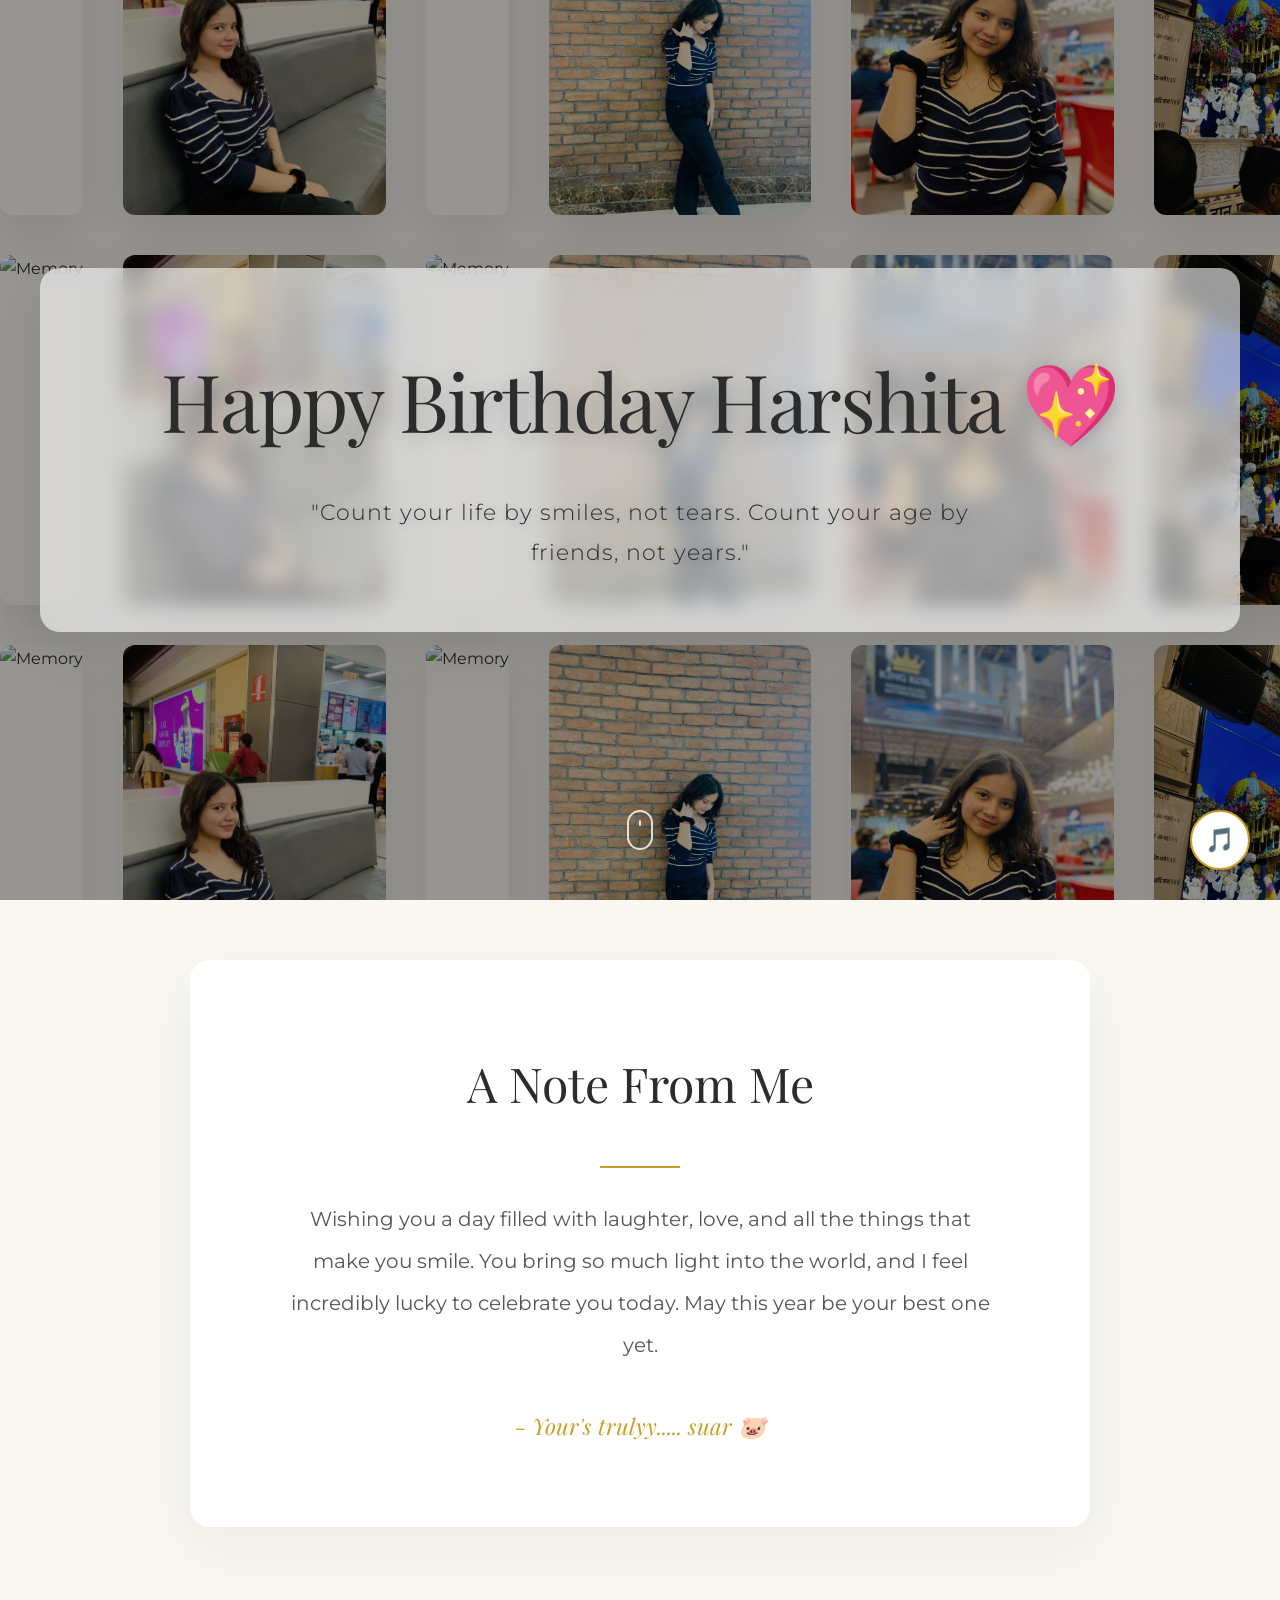
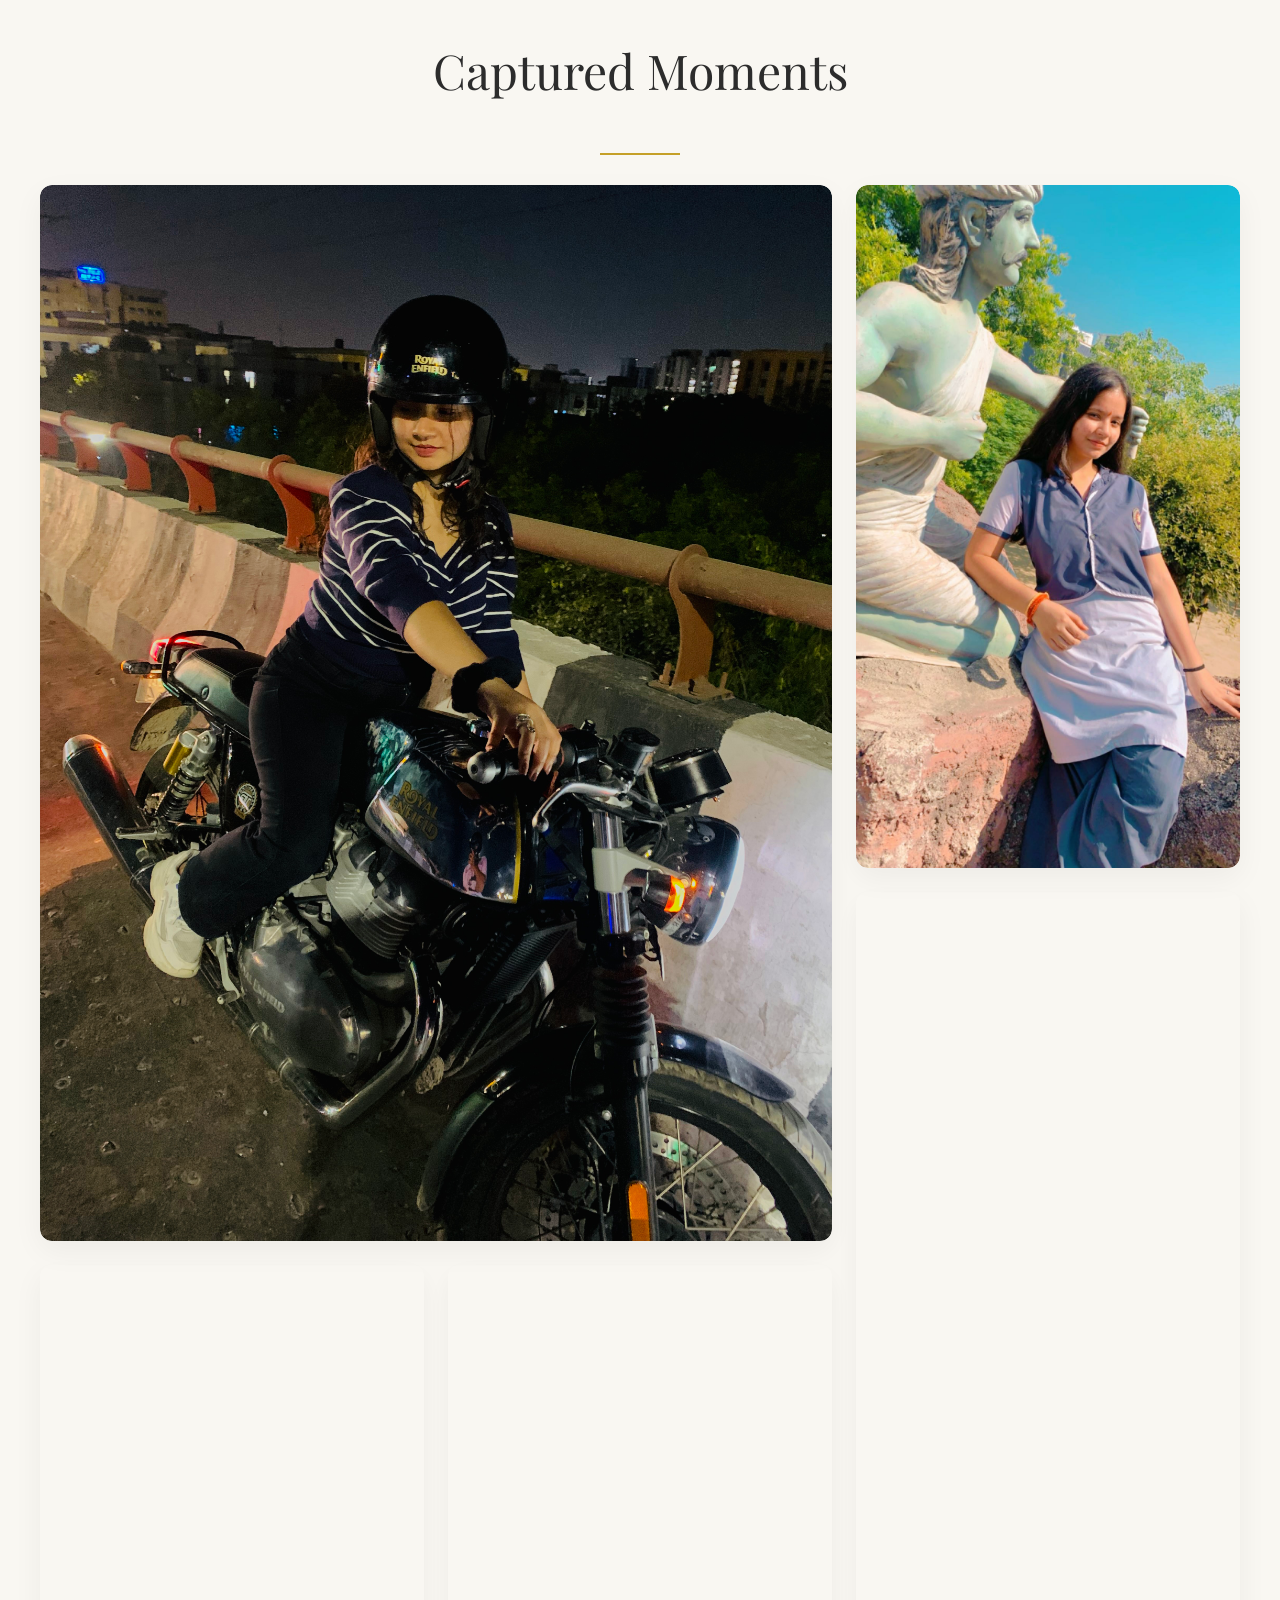
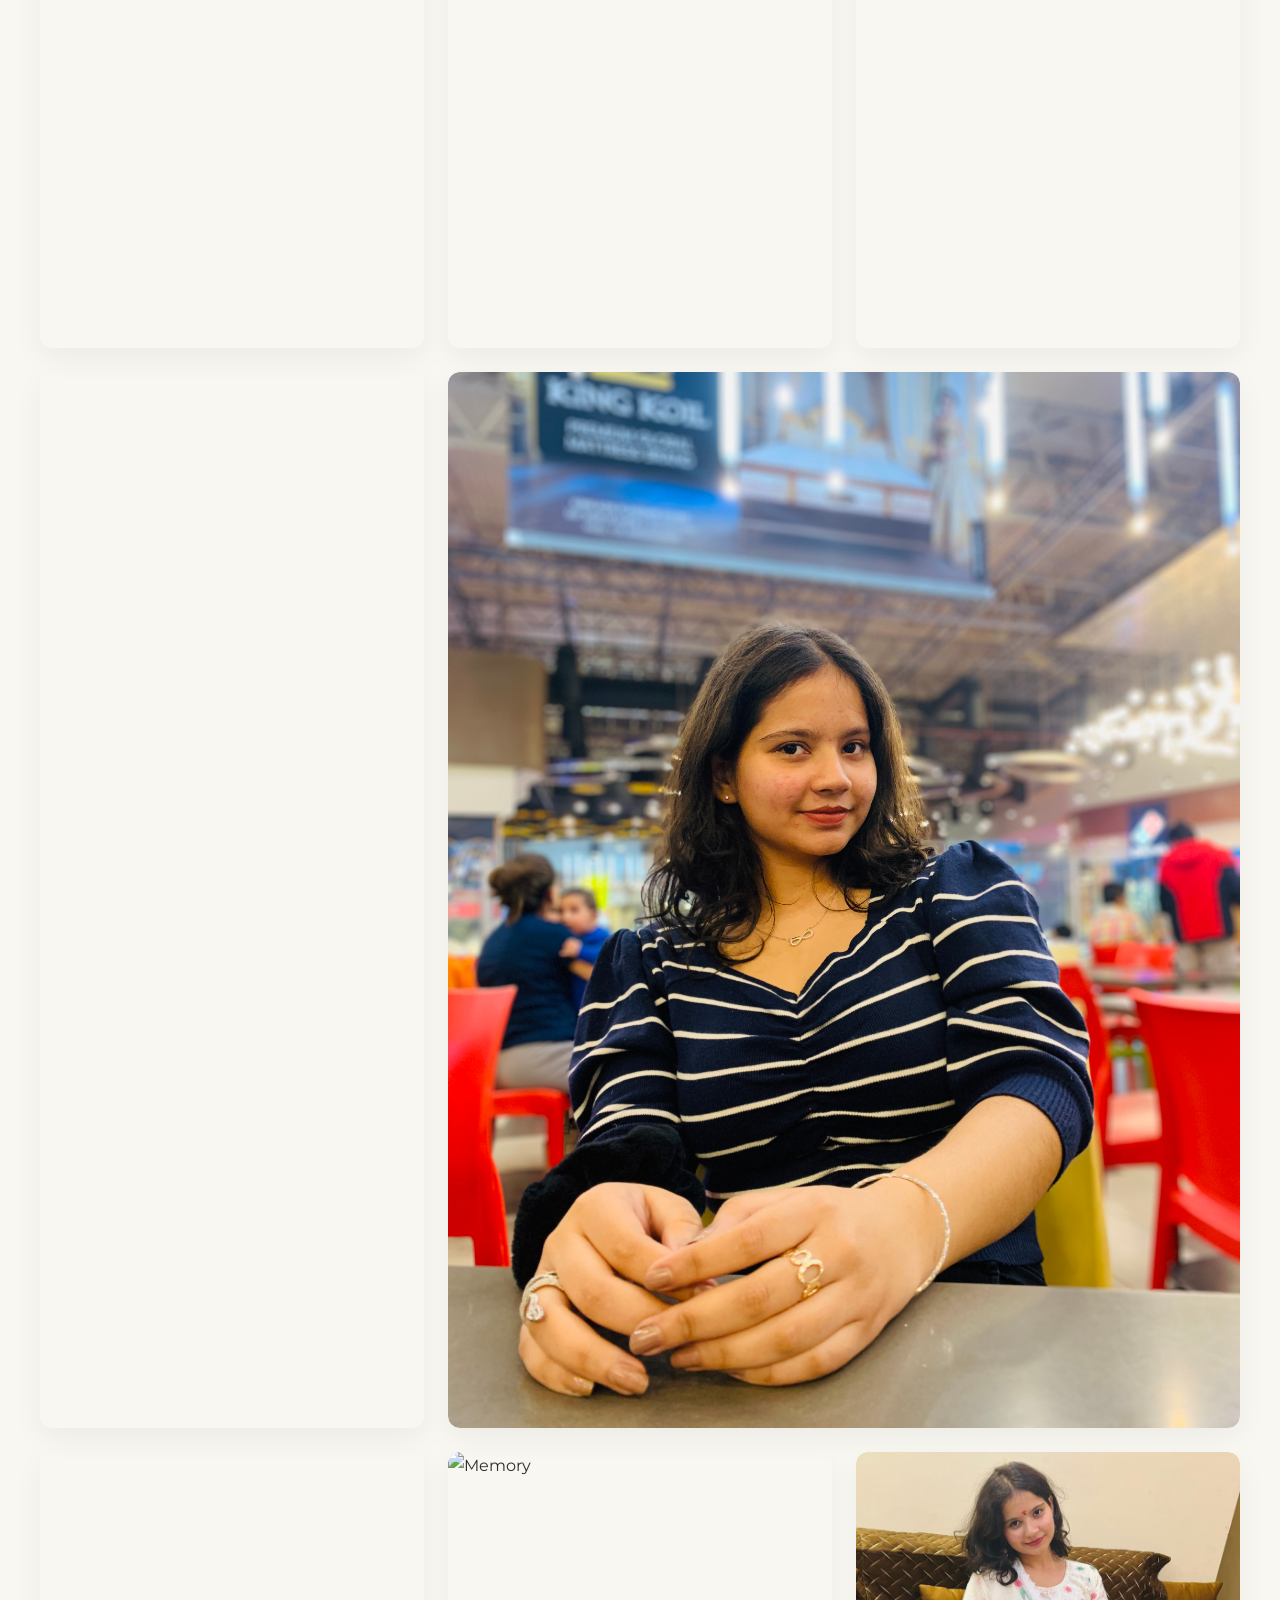
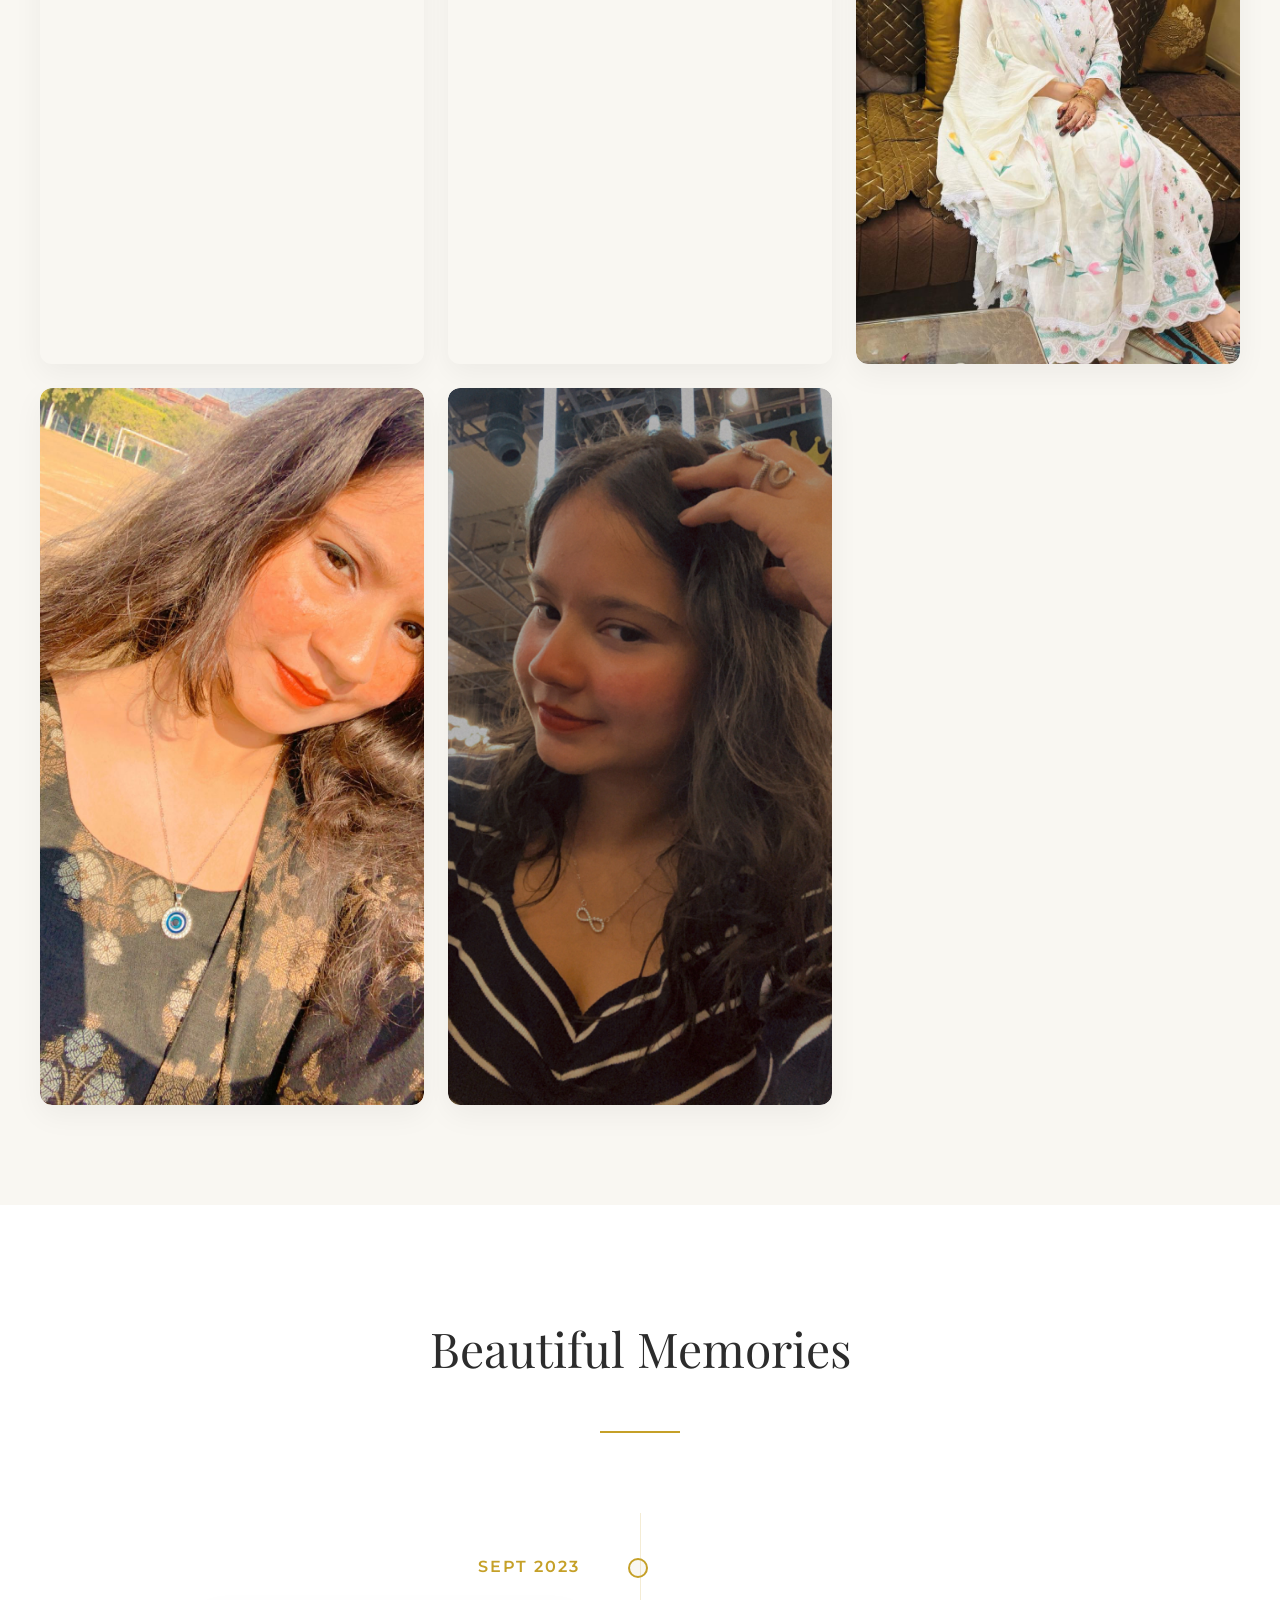
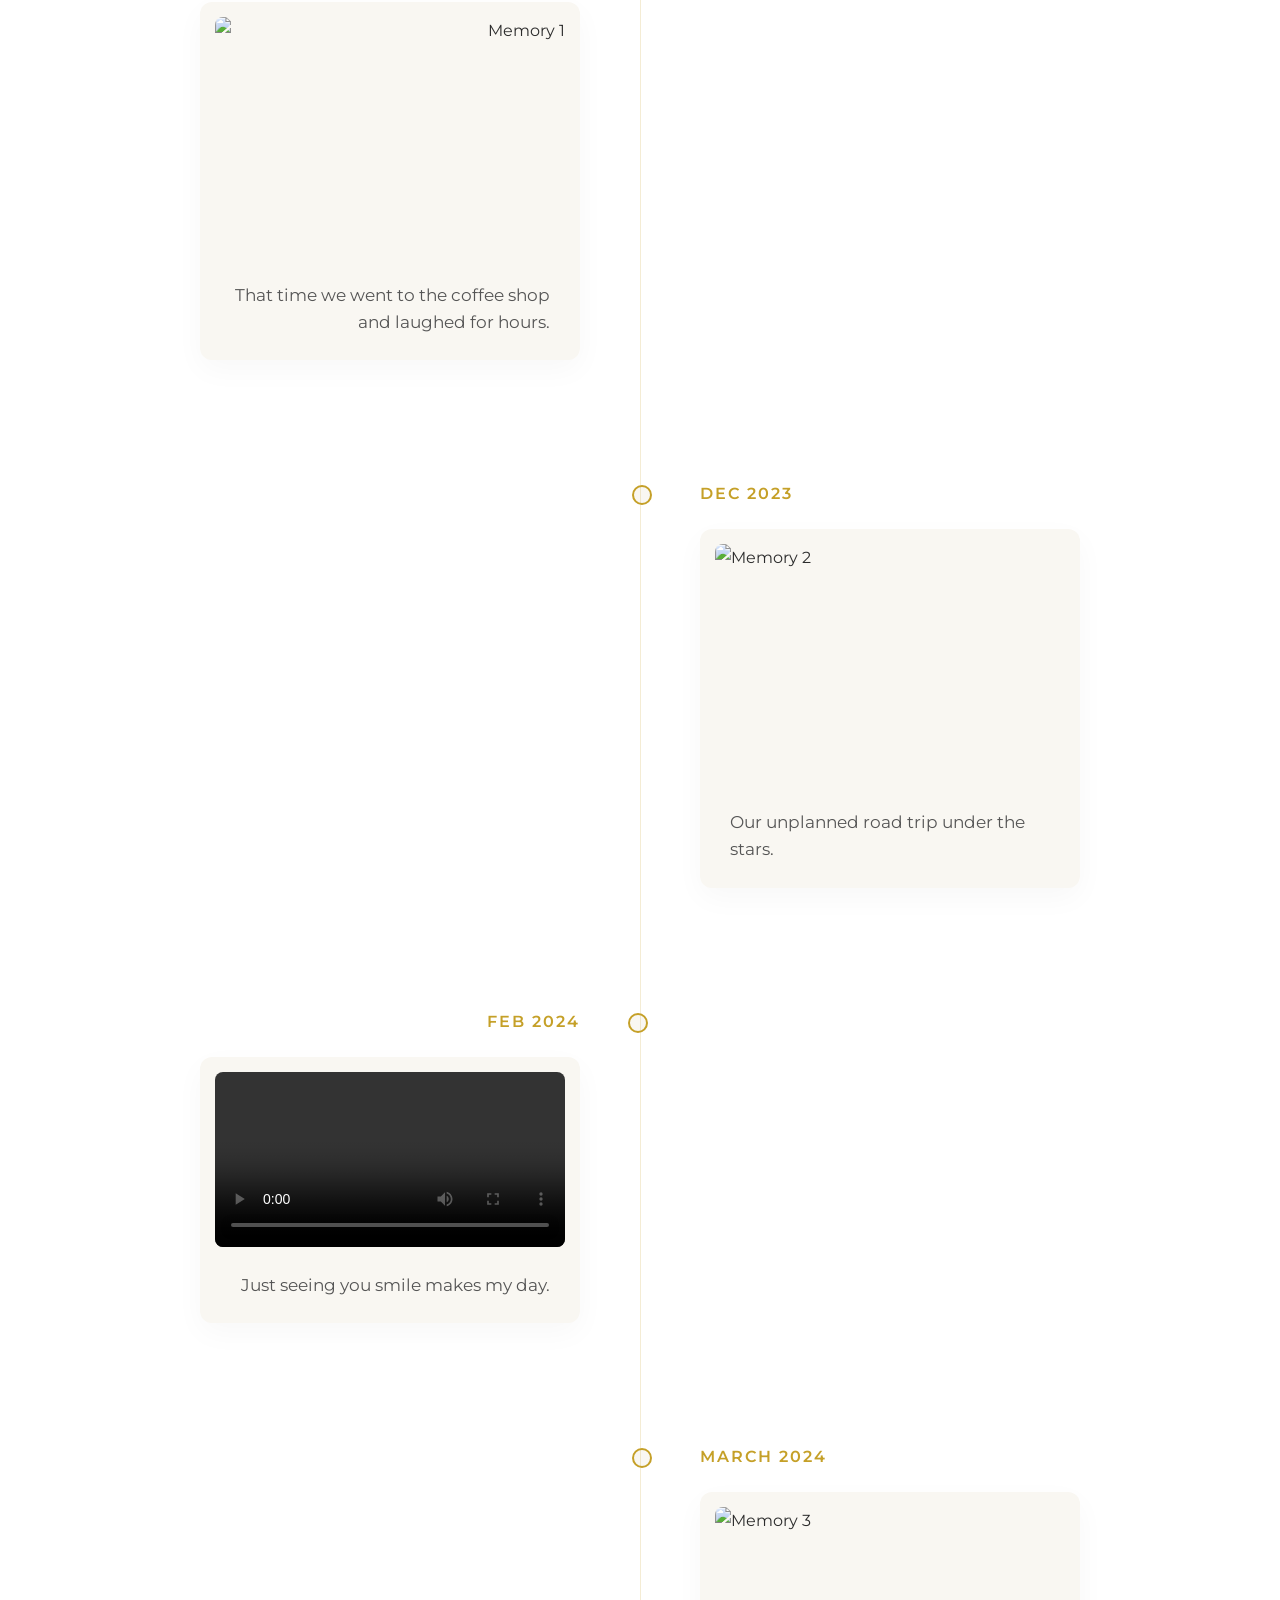
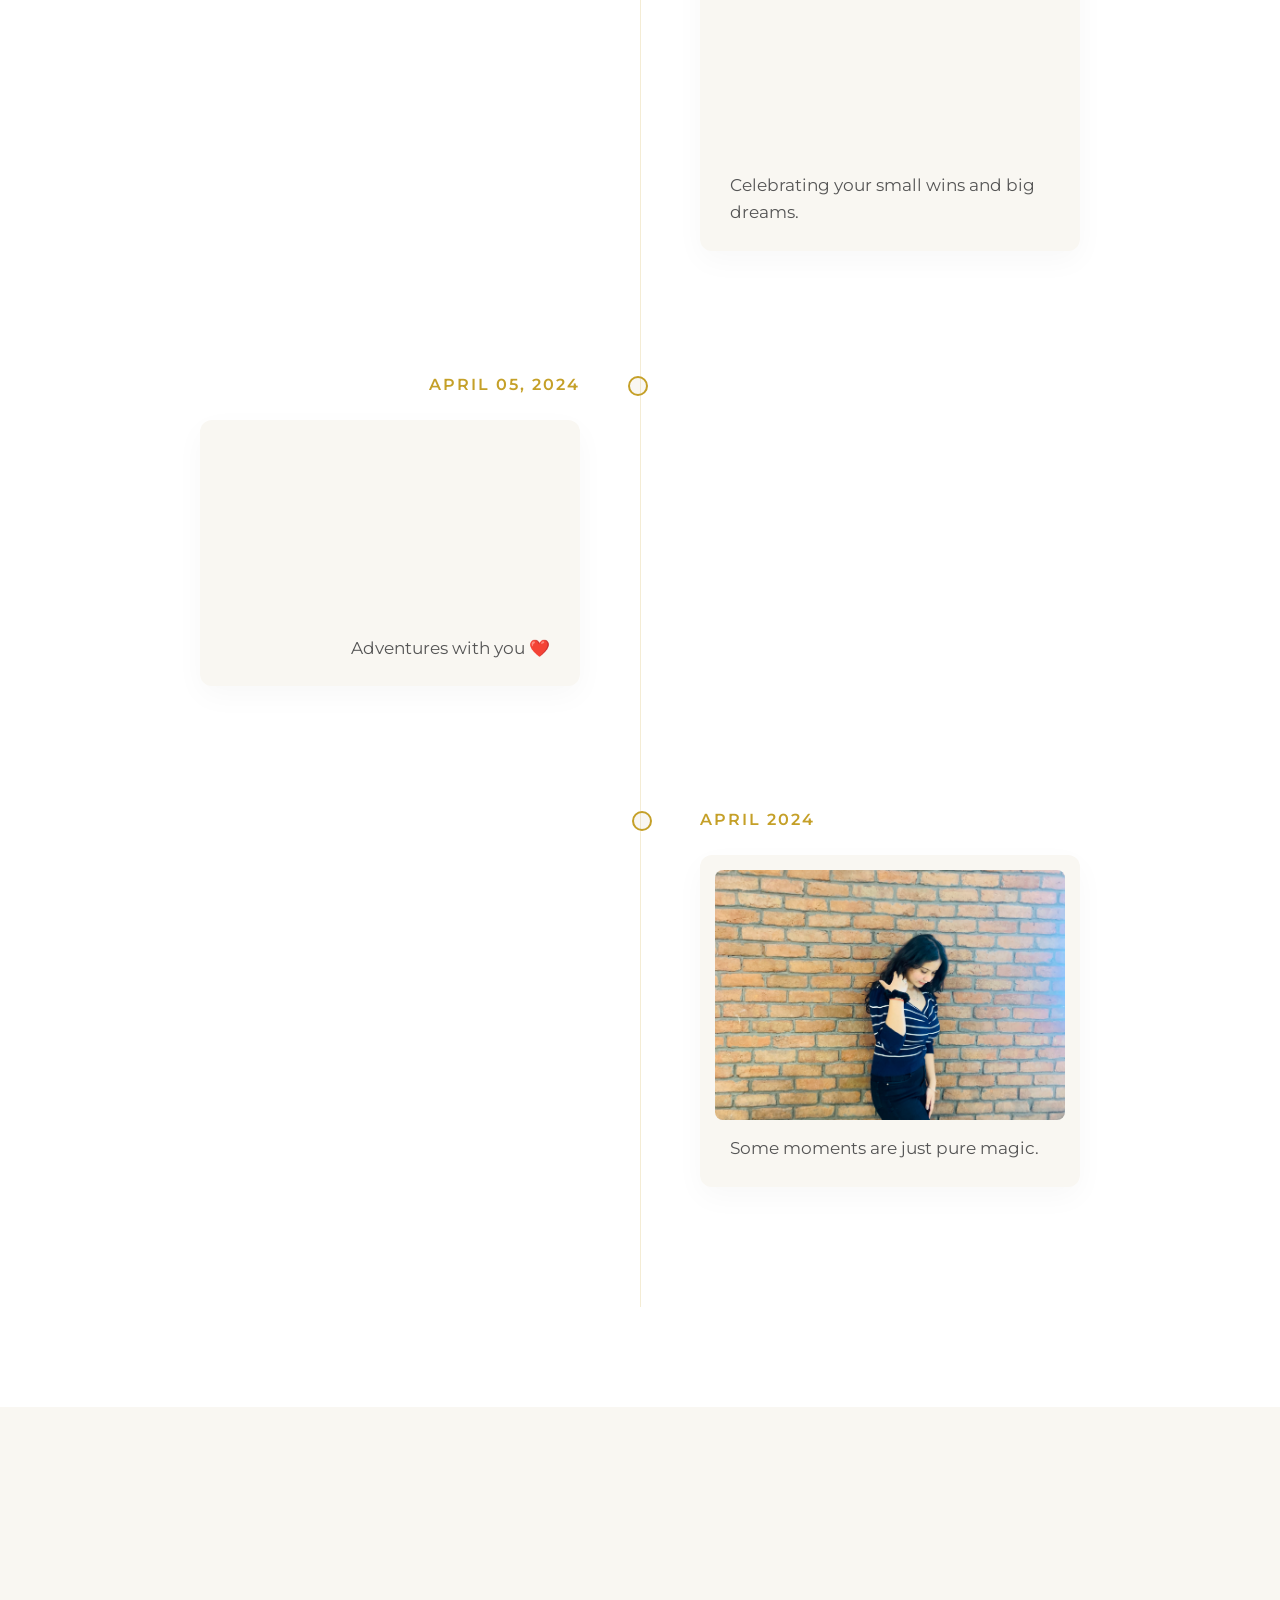
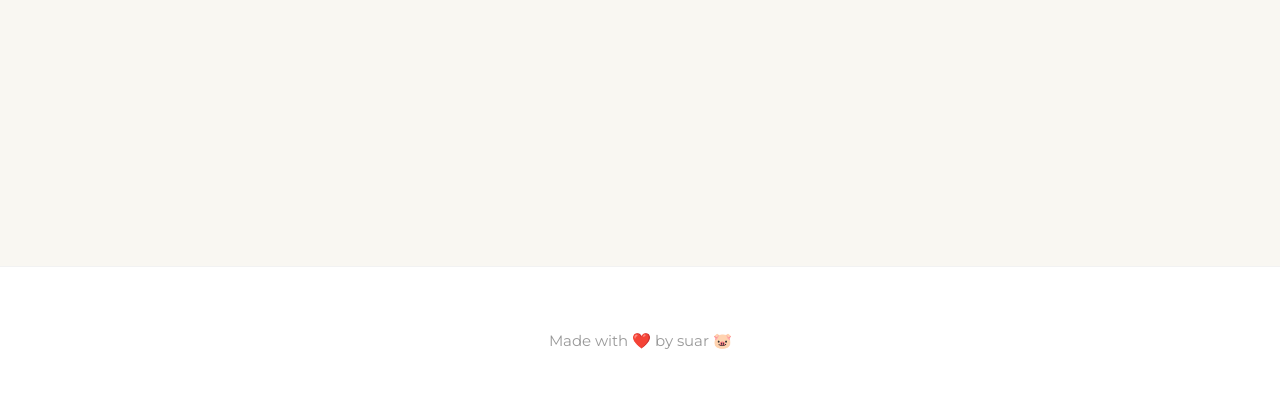
==== index.html @ 27a1933f "Initial commit" ====
<!DOCTYPE html>
<html lang="en">

<head>
    <meta charset="UTF-8">
    <meta name="viewport" content="width=device-width, initial-scale=1.0">
    <title>Happy Birthday Harshita</title>

    <!-- Google Fonts -->
    <link rel="preconnect" href="https://fonts.googleapis.com">
    <link rel="preconnect" href="https://fonts.gstatic.com" crossorigin>
    <link
        href="https://fonts.googleapis.com/css2?family=Montserrat:wght@300;400;500;600&family=Playfair+Display:ital,wght@0,400;0,600;0,700;1,400&display=swap"
        rel="stylesheet">

    <style>
        /* 
        ------------------------------------------
        VARIABLES & RESET
        ------------------------------------------
        */
        :root {
            --bg-color: #F9F7F2;
            /* Soft Off-White */
            --text-color: #2C2C2C;
            /* Deeper Charcoal for better contrast */
            --accent-pink: #ECCFCF;
            --accent-gold: #C5A028;
            /* Slightly darker gold for visibility */
            --white: #FFFFFF;

            --font-serif: 'Playfair Display', serif;
            --font-sans: 'Montserrat', sans-serif;

            --radius-large: 20px;
            --radius-medium: 12px;

            --shadow-soft: 0 20px 60px rgba(0, 0, 0, 0.05);
            --shadow-hover: 0 30px 80px rgba(0, 0, 0, 0.1);

            --container-width: 1200px;
            /* Wider container */
        }

        * {
            margin: 0;
            padding: 0;
            box-sizing: border-box;
        }

        html {
            scroll-behavior: smooth;
        }

        body {
            background-color: var(--bg-color);
            color: var(--text-color);
            font-family: var(--font-sans);
            line-height: 1.8;
            overflow-x: hidden;
            -webkit-font-smoothing: antialiased;
        }

        h1,
        h2,
        h3 {
            font-family: var(--font-serif);
            font-weight: 400;
        }

        img {
            max-width: 100%;
            display: block;
            border-radius: var(--radius-medium);
        }

        /* 
        ------------------------------------------
        UTILITIES
        ------------------------------------------
        */
        .container {
            width: 90%;
            max-width: var(--container-width);
            margin: 0 auto;
            position: relative;
        }

        .section-padding {
            padding: 160px 0;
            /* Professional spacing */
        }

        .text-center {
            text-align: center;
        }

        .fade-in-section {
            opacity: 0;
            transform: translateY(40px);
            transition: opacity 1.2s ease-out, transform 1.2s ease-out;
            will-change: opacity, visibility;
        }

        .fade-in-section.is-visible {
            opacity: 1;
            transform: none;
        }

        .gold-divider {
            width: 80px;
            height: 2px;
            background-color: var(--accent-gold);
            margin: 30px auto;
        }

        /* 
        ------------------------------------------
        HERO SECTION (PARALLAX)
        ------------------------------------------
        */
        header {
            height: 100vh;
            display: flex;
            align-items: center;
            justify-content: center;
            text-align: center;
            position: relative;
            background-color: var(--bg-color);
            overflow: hidden;
        }



        .hero-overlay {
            position: absolute;
            top: 0;
            left: 0;
            width: 100%;
            height: 100%;
            background: rgba(0, 0, 0, 0.4);
            /* Dark overlay for readability */
            z-index: 1;
        }

        .hero-content {
            position: relative;
            z-index: 10;
            /* Above the grid */
            color: var(--text-color);
            /* Dark text since bg is light now? Or keep white if images are dark? User said "bg color" professional. Let's assume light bg. so Dark Text is better? Hero has "Deep Charcoal". */
            color: #2C2C2C;
            padding: 0 20px;
            background: rgba(255, 255, 255, 0.6);
            /* Box for readability */
            padding: 60px;
            border-radius: var(--radius-large);
            box-shadow: 0 20px 60px rgba(0, 0, 0, 0.08);
            backdrop-filter: blur(10px);
        }

        .hero-title {
            font-size: 5rem;
            margin-bottom: 20px;
            letter-spacing: -2px;
            animation: fadeUp 1.5s ease-out;
            text-shadow: 0 4px 20px rgba(0, 0, 0, 0.2);
        }

        .hero-subtitle {
            font-size: 1.4rem;
            font-weight: 300;
            max-width: 700px;
            margin: 0 auto;
            letter-spacing: 1px;
            animation: fadeUp 1.5s ease-out 0.3s backwards;
            text-shadow: 0 2px 10px rgba(0, 0, 0, 0.2);
        }

        @keyframes fadeUp {
            from {
                opacity: 0;
                transform: translateY(30px);
            }

            to {
                opacity: 1;
                transform: translateY(0);
            }
        }

        .scroll-indicator {
            position: absolute;
            bottom: 50px;
            left: 50%;
            transform: translateX(-50%);
            animation: bounce 2.5s infinite;
            opacity: 0.8;
            cursor: pointer;
            z-index: 2;
        }

        .mouse-icon {
            width: 26px;
            height: 40px;
            border: 2px solid var(--white);
            border-radius: 14px;
            position: relative;
        }

        .mouse-wheel {
            width: 2px;
            height: 6px;
            background-color: var(--white);
            border-radius: 2px;
            position: absolute;
            top: 8px;
            left: 50%;
            transform: translateX(-50%);
        }

        @keyframes bounce {

            0%,
            20%,
            50%,
            80%,
            100% {
                transform: translateX(-50%) translateY(0);
            }

            40% {
                transform: translateX(-50%) translateY(-10px);
            }

            60% {
                transform: translateX(-50%) translateY(-5px);
            }
        }

        /* 
        ------------------------------------------
        NOTE SECTION
        ------------------------------------------
        */
        .note-card {
            background: var(--white);
            padding: 80px 100px;
            border-radius: var(--radius-large);
            box-shadow: var(--shadow-soft);
            text-align: center;
            max-width: 900px;
            margin: 60px auto 0;
            /* Overlap with hero */
            position: relative;
            z-index: 10;
        }

        .section-title {
            font-size: 3rem;
            margin-bottom: 40px;
            color: var(--text-color);
        }

        .note-text {
            font-size: 1.25rem;
            line-height: 2.1;
            color: #555;
            margin-bottom: 20px;
        }

        .note-signature {
            font-family: var(--font-serif);
            font-style: italic;
            font-size: 1.4rem;
            margin-top: 40px;
            color: var(--accent-gold);
        }

        /* 
        ------------------------------------------
        GALLERY SECTION (MASONRY)
        ------------------------------------------
        */
        .gallery-grid {
            display: grid;
            grid-template-columns: repeat(auto-fill, minmax(300px, 1fr));
            grid-gap: 24px;
            grid-auto-flow: dense;
        }

        .gallery-item {
            position: relative;
            border-radius: var(--radius-medium);
            overflow: hidden;
            box-shadow: 0 10px 30px rgba(0, 0, 0, 0.05);
            transition: transform 0.4s ease;
        }

        .gallery-item:hover {
            transform: translateY(-5px);
            box-shadow: var(--shadow-hover);
        }

        .gallery-item img {
            width: 100%;
            height: 100%;
            object-fit: cover;
            display: block;
            transition: transform 0.8s ease;
        }

        .gallery-item:hover img {
            transform: scale(1.03);
        }

        /* Span classes for masonry effect */
        .v-stretch {
            grid-row: span 2;
        }

        .h-stretch {
            grid-column: span 2;
        }

        /* 
        ------------------------------------------
        MEMORIES SECTION
        ------------------------------------------
        */
        .memories-section {
            background-color: #fff;
        }

        .timeline {
            position: relative;
            max-width: 1000px;
            margin: 80px auto 0;
            padding: 20px 0;
        }

        .timeline::after {
            content: '';
            position: absolute;
            width: 1px;
            background-color: var(--accent-gold);
            top: 0;
            bottom: 0;
            left: 50%;
            margin-left: -0.5px;
            opacity: 0.2;
        }

        .memory-item {
            padding: 20px 60px;
            position: relative;
            width: 50%;
            box-sizing: border-box;
            margin-bottom: 80px;
            display: flex;
            flex-direction: column;
        }

        .memory-item:nth-child(odd) {
            left: 0;
            align-items: flex-end;
            text-align: right;
        }

        .memory-item:nth-child(even) {
            left: 50%;
            align-items: flex-start;
            text-align: left;
        }

        .memory-item::after {
            content: '';
            position: absolute;
            width: 16px;
            height: 16px;
            right: -8px;
            background-color: var(--bg-color);
            border: 2px solid var(--accent-gold);
            top: 25px;
            border-radius: 50%;
            z-index: 1;
            transition: background-color 0.3s ease;
        }

        .memory-item:nth-child(even)::after {
            left: -8px;
        }

        .memory-date {
            font-size: 1rem;
            letter-spacing: 2px;
            text-transform: uppercase;
            color: var(--accent-gold);
            margin-bottom: 20px;
            font-weight: 600;
        }

        .memory-content {
            background-color: var(--bg-color);
            padding: 15px;
            /* Less padding, let image shine */
            border-radius: var(--radius-medium);
            box-shadow: 0 10px 30px rgba(0, 0, 0, 0.03);
            transition: transform 0.3s ease;
            max-width: 400px;
            width: 100%;
        }

        .memory-content img {
            border-radius: 8px;
            margin-bottom: 15px;
            width: 100%;
            height: 250px;
            object-fit: cover;
        }

        .memory-text {
            padding: 0 15px 10px;
            font-size: 1.05rem;
            color: #555;
            line-height: 1.6;
        }

        /* 
        ------------------------------------------
        LOVE GRID
        ------------------------------------------
        */
        /* 
        ------------------------------------------
        LOVE GRID
        ------------------------------------------
        */
        .love-grid {
            display: grid;
            grid-template-columns: repeat(auto-fit, minmax(280px, 1fr));
            gap: 30px;
            margin-top: 60px;
        }

        .love-item {
            background: var(--white);
            padding: 40px 30px;
            text-align: center;
            transition: all 0.4s cubic-bezier(0.175, 0.885, 0.32, 1.275);
            border-radius: 20px;
            box-shadow: 0 10px 30px rgba(0, 0, 0, 0.03);
            border: 1px solid rgba(0, 0, 0, 0.03);
            position: relative;
            overflow: hidden;
        }

        .love-item::before {
            content: '';
            position: absolute;
            top: 0;
            left: 0;
            width: 100%;
            height: 5px;
            background: linear-gradient(to right, var(--accent-gold), var(--accent-pink));
            transform: scaleX(0);
            transform-origin: left;
            transition: transform 0.4s ease;
        }

        .love-item:hover {
            transform: translateY(-10px);
            box-shadow: 0 20px 50px rgba(0, 0, 0, 0.08);
        }

        .love-item:hover::before {
            transform: scaleX(1);
        }

        .love-icon-bg {
            width: 80px;
            height: 80px;
            background: #fff5f5;
            /* Light pink bg */
            border-radius: 50%;
            display: flex;
            align-items: center;
            justify-content: center;
            margin: 0 auto 20px;
            font-size: 2.5rem;
            transition: transform 0.4s ease;
        }

        .love-item:hover .love-icon-bg {
            background: #ffebeb;
            transform: scale(1.1) rotate(10deg);
        }

        .love-item h3 {
            font-family: var(--font-serif);
            font-size: 1.5rem;
            margin-bottom: 15px;
            color: #333;
        }

        .love-text {
            color: #666;
            line-height: 1.6;
        }

        /* 
        ------------------------------------------
        SURPRISE SECTION
        ------------------------------------------
        */
        .surprise-section {
            background: linear-gradient(to bottom, #fff 0%, var(--bg-color) 100%);
            min-height: 70vh;
            display: flex;
            flex-direction: column;
            justify-content: center;
            align-items: center;
        }

        .surprise-btn {
            background-color: transparent;
            border: 2px solid var(--text-color);
            /* Thicker border */
            color: var(--text-color);
            padding: 20px 50px;
            font-family: var(--font-sans);
            font-size: 1.1rem;
            letter-spacing: 3px;
            text-transform: uppercase;
            cursor: pointer;
            transition: all 0.4s ease;
            position: relative;
            overflow: hidden;
            z-index: 1;
            font-weight: 600;
            border-radius: 50px;
            /* Pill shape */
        }

        .surprise-btn:hover {
            border-color: var(--accent-pink);
            background-color: var(--accent-pink);
            color: var(--white);
        }

        .hidden-message {
            margin: 50px auto 0;
            /* Centered horizontally */
            max-width: 700px;
            text-align: center;
            opacity: 0;
            max-height: 0;
            overflow: hidden;
            transition: opacity 1s ease, max-height 1s ease, margin 0.5s ease;
        }

        .hidden-message.revealed {
            opacity: 1;
            max-height: 600px;
            margin: 60px auto 0;
            /* Centered horizontally */
        }

        .hidden-text {
            font-family: var(--font-serif);
            font-size: 2.2rem;
            color: var(--text-color);
            font-style: italic;
        }

        /* 
        ------------------------------------------
        FOOTER
        ------------------------------------------
        */
        footer {
            padding: 60px 0;
            text-align: center;
            font-size: 0.95rem;
            color: #999;
            border-top: 1px solid rgba(0, 0, 0, 0.05);
            background: #fff;
        }

        /* 
        ------------------------------------------
        MEDIA QUERIES
        ------------------------------------------
        */
        @media (max-width: 768px) {
            .hero-title {
                font-size: 3rem;
            }

            .section-title {
                font-size: 2.2rem;
            }

            .note-card {
                padding: 50px 30px;
                width: 90%;
                margin-top: -50px;
            }

            .section-padding {
                padding: 100px 0;
            }

            .timeline::after {
                left: 40px;
            }

            .memory-item {
                width: 100%;
                padding-left: 90px;
                padding-right: 0;
            }

            .memory-item:nth-child(even) {
                left: 0;
                text-align: left;
                align-items: flex-start;
            }

            .memory-item:nth-child(odd) {
                text-align: left;
                align-items: flex-start;
            }

            .memory-item::after {
                left: 31px !important;
            }

            .memory-content {
                max-width: 100%;
            }
        }

        /* 
        ------------------------------------------
        SCROLLING PHOTO MARQUEE 
        ------------------------------------------
        */
        .scrolling-grid-wrapper {
            position: absolute;
            top: 0;
            left: 0;
            width: 100%;
            height: 100%;
            overflow: hidden;
            background: var(--bg-color);
            /* Professional background */
            z-index: 0;
            display: flex;
            flex-direction: column;
            justify-content: center;
            /* Center vertically if not enough rows */
        }

        .scrolling-grid-track {
            display: flex;
            gap: 40px;
            /* Wider gap for cleaner look */
            width: max-content;
            animation: scrollMarquee 240s linear infinite;
            margin-bottom: 40px;
            will-change: transform;
        }

        .scrolling-grid-track:nth-child(even) {
            animation-direction: reverse;
            /* Alternate direction looks cool */
        }

        .scrolling-grid-track img {
            height: 350px;
            /* "Bdi bdi" - Large images */
            width: auto;
            max-width: 500px;
            /* Prevent wide panoramas from taking too much */
            object-fit: cover;
            border-radius: 12px;
            box-shadow: 0 20px 50px rgba(0, 0, 0, 0.1);
            transition: transform 0.4s ease;
            filter: grayscale(20%);
            /* Slight professional filter? */
        }

        .scrolling-grid-track img:hover {
            transform: scale(1.05);
            filter: grayscale(0%);
            z-index: 10;
        }

        /* 
        ------------------------------------------
        FLOATING HEARTS 
        ------------------------------------------
        */
        .heart {
            position: fixed;
            bottom: -50px;
            color: var(--accent-pink);
            font-size: 20px;
            animation: floatUp 8s linear forwards;
            z-index: 0;
            /* Behind things but visible on clean bg */
            opacity: 0.6;
            pointer-events: none;
        }

        @keyframes floatUp {
            0% {
                transform: translateY(0) rotate(0deg);
                opacity: 0.8;
            }

            100% {
                transform: translateY(-110vh) rotate(360deg);
                opacity: 0;
            }
        }

        /* 
        ------------------------------------------
        IMAGE ANIMATIONS 
        ------------------------------------------
        */
        .animate-img {
            opacity: 0;
            transform: scale(0.9);
            transition: opacity 1s ease, transform 1s cubic-bezier(0.175, 0.885, 0.32, 1.275);
        }

        .animate-img.is-visible {
            opacity: 1;
            transform: scale(1);
        }

        .scrolling-grid-track img:hover {
            transform: scale(1.1);
            z-index: 10;
        }

        @keyframes scrollMarquee {
            0% {
                transform: translateX(0);
            }

            100% {
                transform: translateX(-50%);
                /* Move half way because we double the content */
            }
        }

        /* 
        ------------------------------------------
        MUSIC CONTROL
        ------------------------------------------
        */
        .music-control {
            position: fixed;
            bottom: 30px;
            right: 30px;
            z-index: 1000;
            background: var(--white);
            padding: 15px;
            border-radius: 50%;
            box-shadow: 0 5px 20px rgba(0, 0, 0, 0.2);
            cursor: pointer;
            transition: transform 0.3s ease, box-shadow 0.3s ease;
            display: flex;
            align-items: center;
            justify-content: center;
            width: 60px;
            height: 60px;
            border: 2px solid var(--accent-gold);
        }

        .music-control:hover {
            transform: scale(1.1);
            box-shadow: 0 10px 30px rgba(0, 0, 0, 0.3);
        }

        .music-icon {
            font-size: 24px;
            animation: spin 4s linear infinite;
            animation-play-state: paused;
        }

        .music-control.playing .music-icon {
            animation-play-state: running;
        }

        @keyframes spin {
            100% {
                transform: rotate(360deg);
            }
        }

        /* 
        ------------------------------------------
        MOBILE OPTIMIZATION 
        ------------------------------------------
        */
        @media (max-width: 768px) {

            /* Hero Grid Scaling */
            .scrolling-grid-track img {
                height: 180px;
                /* Smaller for mobile */
                border-radius: 8px;
            }

            .scrolling-grid-track {
                gap: 15px;
                margin-bottom: 15px;
            }

            .memory-item:nth-child(odd) {
                flex-direction: row-reverse;
                text-align: right;
            }

            .memory-item:nth-child(odd) .memory-content {
                margin-right: 0;
                margin-left: 50px;
            }

            .memory-date {
                position: absolute;
                left: 50%;
                top: 50%;
                transform: translate(-50%, -50%);
                background: var(--accent-gold);
                color: #fff;
                padding: 5px 15px;
                border-radius: 20px;
                font-weight: bold;
                z-index: 2;
                box-shadow: 0 5px 15px rgba(212, 175, 55, 0.4);
            }
        }

        /* 
        ------------------------------------------
        CINEMATIC EDITS SECTION (New/Dark)
        ------------------------------------------
        */
        .cinematic-section {
            background-color: #0a0a0a;
            color: #fff;
            padding: 100px 0;
            position: relative;
        }

        .cinematic-grid {
            display: grid;
            grid-template-columns: repeat(auto-fill, minmax(280px, 1fr));
            gap: 30px;
            margin-top: 50px;
        }

        .edit-card {
            background: #1a1a1a;
            border-radius: 16px;
            overflow: hidden;
            border: 1px solid #333;
            transition: transform 0.4s ease, box-shadow 0.4s ease, border-color 0.4s ease;
            position: relative;
        }

        .edit-card:hover {
            transform: translateY(-10px);
            box-shadow: 0 20px 40px rgba(212, 175, 55, 0.15);
            border-color: var(--accent-gold);
        }

        .edit-card video {
            width: 100%;
            height: auto;
            aspect-ratio: 9 / 16;
            /* Enforce vertical Reel shape */
            object-fit: contain;
            /* Ensure full video is visible, no cropping */
            background: #000;
            display: block;
        }

        .edit-card .overlay-icon {
            position: absolute;
            top: 50%;
            left: 50%;
            transform: translate(-50%, -50%);
            font-size: 3rem;
            color: rgba(255, 255, 255, 0.8);
            pointer-events: none;
            opacity: 0.5;
            transition: opacity 0.3s;
        }

        .edit-card:hover .overlay-icon {
            opacity: 0;
        }

        /* Timeline & General */
        .section-padding {
            padding: 100px 0;
        }

        .container {
            width: 95%;
        }
        }
    </style>
</head>

<body>

    <!-- HERO SECTION -->
    <header>
        <div class="hero-overlay"></div>

        <div class="hero-content container">
            <h1 class="hero-title">Happy Birthday Harshita 💖</h1>
            <p class="hero-subtitle">"Count your life by smiles, not tears. Count your age by friends, not years."</p>
        </div>

        <div class="scroll-indicator" onclick="document.getElementById('note').scrollIntoView({behavior: 'smooth'})">
            <div class="mouse-icon">
                <div class="mouse-wheel"></div>
            </div>
        </div>
    </header>

    <!-- NOTE SECTION -->
    <section id="note" class="fade-in-section">
        <div class="container">
            <div class="note-card">
                <h2 class="section-title">A Note From Me</h2>
                <div class="gold-divider"></div>
                <p class="note-text">
                    Wishing you a day filled with laughter, love, and all the things that make you smile.
                    You bring so much light into the world, and I feel incredibly lucky to celebrate you today.
                    May this year be your best one yet.
                </p>
                <div class="note-signature">- Your's trulyy..... suar 🐷</div>
            </div>
        </div>
    </section>

    <!-- GALLERY SECTION -->
    <section class="section-padding fade-in-section">
        <div class="container">
            <h2 class="section-title text-center">Captured Moments</h2>
            <div class="gold-divider"></div>

            <div class="gallery-grid">
                <!-- Large Featured Image -->
                <div class="gallery-item h-stretch v-stretch">
                    <img src="IMG_5539 2 9.28.06 PM.jpg" alt="Memory" loading="lazy" class="animate-img">
                </div>
                <!-- Regular Items -->
                <div class="gallery-item">
                    <img src="IMG_5199 3.JPG" alt="Memory" loading="lazy" class="animate-img">
                </div>
                <!-- Vertical Stretch Image -->
                <div class="gallery-item v-stretch">
                    <img src="IMG_5203 3.JPG" alt="Memory" loading="lazy" class="animate-img">
                </div>
                <!-- Video Item (Normal Size) -->
                <div class="gallery-item">
                    <video autoplay loop muted playsinline
                        style="width:100%; height:100%; object-fit:cover; border-radius:inherit; pointer-events: none;">
                        <source src="filtered-1BBB5397-FF3C-4222-8CB1-9ACF19D56429 9.28.07 PM.MP4" type="video/mp4">
                    </video>
                </div>
                <div class="gallery-item">
                    <img src="IMG_5263 3.JPG" alt="Memory" loading="lazy" class="animate-img">
                </div>
                <!-- Video Item (Normal Size) -->
                <div class="gallery-item">
                    <video autoplay loop muted playsinline
                        style="width:100%; height:100%; object-fit:cover; border-radius:inherit; pointer-events: none;">
                        <source src="AC09AE71-9ACE-42E8-9CF7-28546B867664 2.MP4" type="video/mp4">
                    </video>
                </div>
                <!-- Horizontal Stretch Image -->
                <div class="gallery-item h-stretch">
                    <img src="IMG_5482 2 9.28.06 PM.jpg" alt="Memory" loading="lazy" class="animate-img">
                </div>
                <!-- Video Item (Normal Size) -->
                <div class="gallery-item">
                    <video autoplay loop muted playsinline
                        style="width:100%; height:100%; object-fit:cover; border-radius:inherit; pointer-events: none;">
                        <source src="8DEF881C-F9CD-4366-9F6A-3DAF5C1D9E2D 3.MP4" type="video/mp4">
                    </video>
                </div>
                <div class="gallery-item">
                    <img src="IMG_0649 9.28.07 PM.jpg" alt="Memory" loading="lazy" class="animate-img">
                </div>
                <div class="gallery-item">
                    <img src="harshita.JPG" alt="Memory" loading="lazy" class="animate-img">
                </div>
                <div class="gallery-item">
                    <img src="IMG_5186 3.JPG" alt="Memory" loading="lazy" class="animate-img">
                </div>
                <div class="gallery-item">
                    <img src="IMG_5490 2 9.28.07 PM.JPG" alt="Memory" loading="lazy" class="animate-img">
                </div>
            </div>
        </div>
    </section>

    <!-- MEMORIES SECTION -->
    <section class="section-padding memories-section fade-in-section">
        <div class="container">
            <h2 class="section-title text-center">Beautiful Memories</h2>
            <div class="gold-divider"></div>

            <div class="timeline">

                <!-- Memory 1 -->
                <div class="memory-item fade-in-section">
                    <div class="memory-date">Sept 2023</div>
                    <div class="memory-content">
                        <img src="IMG_0649 9.28.07 PM.jpg" alt="Memory 1" class="animate-img">
                        <p class="memory-text">That time we went to the coffee shop and laughed for hours.</p>
                    </div>
                </div>

                <!-- Memory 2 -->
                <div class="memory-item fade-in-section">
                    <div class="memory-date">Dec 2023</div>
                    <div class="memory-content">
                        <img src="IMG_5527 2.jpg" alt="Memory 2" class="animate-img">
                        <p class="memory-text">Our unplanned road trip under the stars.</p>
                    </div>
                </div>

                <!-- Memory Video 1 -->
                <div class="memory-item fade-in-section">
                    <div class="memory-date">Feb 2024</div>
                    <div class="memory-content">
                        <video controls style="width:100%; border-radius:8px; margin-bottom:15px;" class="animate-img">
                            <source src="Avinash.mp4" type="video/mp4">
                        </video>
                        <p class="memory-text">Just seeing you smile makes my day.</p>
                    </div>
                </div>


                <!-- Memory 3 -->
                <div class="memory-item fade-in-section">
                    <div class="memory-date">March 2024</div>
                    <div class="memory-content">
                        <img src="IMG_5504 2 9.28.06 PM.jpg" alt="Memory 3" class="animate-img">
                        <p class="memory-text">Celebrating your small wins and big dreams.</p>
                    </div>
                </div>

                <!-- New Memory Video 3 -->
                <div class="memory-item fade-in-section">
                    <div class="memory-date">April 05, 2024</div>
                    <div class="memory-content">
                        <video autoplay loop muted playsinline
                            style="width:100%; border-radius:8px; margin-bottom:15px; pointer-events: none;"
                            class="animate-img">
                            <source src="B1C9AE52-5B38-4AD3-A689-89F3E8322D6C 2.MP4" type="video/mp4">
                        </video>
                        <p class="memory-text">Adventures with you ❤️</p>
                    </div>
                </div>

                <!-- Memory New 4 -->
                <div class="memory-item fade-in-section">
                    <div class="memory-date">April 2024</div>
                    <div class="memory-content">
                        <img src="IMG_5500 2 9.28.06 PM.jpg" alt="Memory 4" class="animate-img">
                        <p class="memory-text">Some moments are just pure magic.</p>
                    </div>
                </div>

            </div>
        </div>
    </section>

    <!-- CINEMATIC EDITS SECTION -->


    <!-- THINGS I LOVE ABOUT YOU -->
    <section class="section-padding fade-in-section" style="background: #fafafa;">
        <div class="container">
            <h2 class="section-title text-center">Things I Love About You</h2>
            <div class="gold-divider"></div>

            <div class="love-grid">

                <div class="love-item">
                    <div class="love-icon-bg">✨</div>
                    <h3>Your Vibe</h3>
                    <p class="love-text">Infectious energy that lights up the room.</p>
                </div>

                <div class="love-item">
                    <div class="love-icon-bg">🧠</div>
                    <h3>Your Mind</h3>
                    <p class="love-text">Brilliant, sharp, and beautifully creative.</p>
                </div>

                <div class="love-item">
                    <div class="love-icon-bg">❤️</div>
                    <h3>Your Heart</h3>
                    <p class="love-text">Kind, compassionate, and full of love.</p>
                </div>

                <div class="love-item">
                    <div class="love-icon-bg">👀</div>
                    <h3>Your Eyes</h3>
                    <p class="love-text">The way they sparkle when you smile.</p>
                </div>

                <div class="love-item">
                    <div class="love-icon-bg">👗</div>
                    <h3>Your Style</h3>
                    <p class="love-text">Effortlessly chic and always on point.</p>
                </div>

                <div class="love-item">
                    <div class="love-icon-bg">🌟</div>
                    <h3>Just You</h3>
                    <p class="love-text">Simply because you are you.</p>
                </div>

            </div>
        </div>
    </section>

    <!-- SECRET VAULT SECTION -->
    <section class="section-padding fade-in-section" id="secretVault"
        style="background: #f9f9f9; border-top: 1px solid #eaeaea;">
        <div class="container text-center">
            <h2 class="section-title" style="font-size: 1.8rem; margin-bottom: 20px;">🔒 Secret Vault</h2>
            <p style="margin-bottom: 30px; color: #666;">Enter the magic PIN to unlock a special memory.</p>

            <div id="lockContainer" style="max-width: 300px; margin: 0 auto;">
                <input type="password" id="secretPin" placeholder="Enter PIN"
                    style="width: 100%; padding: 15px; border: 2px solid #ddd; border-radius: 8px; font-size: 1.2rem; text-align: center; margin-bottom: 15px; outline: none; transition: border-color 0.3s;">
                <button id="unlockBtn"
                    style="width: 100%; padding: 15px; background: var(--accent-gold); color: white; border: none; border-radius: 8px; font-size: 1.1rem; cursor: pointer; transition: transform 0.2s;">
                    Unlock
                </button>
                <p id="errorMsg" style="color: red; margin-top: 10px; display: none; font-size: 0.9rem;">Incorrect PIN.
                    Try again.</p>
            </div>

            <div id="vaultContent" style="display: none; margin-top: 40px; animation: fadeIn 1s ease;">
                <p style="margin-bottom: 30px; font-style: italic; color: #555;">"A treasure trove of memories..."</p>
                <div class="cinematic-grid">
                    <!-- Edits Folder Content -->
                    <div class="edit-card"><video class="vault-video" controls preload="metadata">
                            <source src="Avinash.mp4" type="video/mp4">
                        </video></div>
                    <div class="edit-card"><video class="vault-video" controls preload="metadata">
                            <source src="edits/1.mp4" type="video/mp4">
                        </video></div>
                    <div class="edit-card"><video class="vault-video" controls preload="metadata">
                            <source src="edits/2.mp4" type="video/mp4">
                        </video></div>
                    <div class="edit-card"><video class="vault-video" controls preload="metadata">
                            <source src="edits/3.mp4" type="video/mp4">
                        </video></div>
                    <div class="edit-card"><video class="vault-video" controls preload="metadata">
                            <source src="edits/4.mp4" type="video/mp4">
                        </video></div>
                    <div class="edit-card"><video class="vault-video" controls preload="metadata">
                            <source src="edits/WhatsApp Video 2025-12-19 at 20.42.14.mp4" type="video/mp4">
                        </video></div>

                    <div class="edit-card"><video class="vault-video" controls preload="metadata">
                            <source src="edits/WhatsApp Video 2025-12-19 at 20.42.15.mp4" type="video/mp4">
                        </video></div>
                    <div class="edit-card"><video class="vault-video" controls preload="metadata">
                            <source src="edits/WhatsApp Video 2025-12-19 at 20.42.16 (1).mp4" type="video/mp4">
                        </video></div>
                    <div class="edit-card"><video class="vault-video" controls preload="metadata">
                            <source src="edits/WhatsApp Video 2025-12-19 at 20.42.16.mp4" type="video/mp4">
                        </video></div>
                    <div class="edit-card"><video class="vault-video" controls preload="metadata">
                            <source src="edits/WhatsApp Video 2025-12-19 at 20.42.17 (1).mp4" type="video/mp4">
                        </video></div>
                    <div class="edit-card"><video class="vault-video" controls preload="metadata">
                            <source src="edits/WhatsApp Video 2025-12-19 at 20.42.17.mp4" type="video/mp4">
                        </video></div>
                    <div class="edit-card"><video class="vault-video" controls preload="metadata">
                            <source src="edits/WhatsApp Video 2025-12-19 at 20.42.18.mp4" type="video/mp4">
                        </video></div>
                </div>
            </div>
        </div>
    </section>

    <!-- HIDDEN SURPRISE -->
    <section class="surprise-section fade-in-section">
        <div class="container text-center">
            <button id="surpriseBtn" class="surprise-btn">Click if you’re smiling</button>

            <div id="hiddenMessage" class="hidden-message">
                <p class="hidden-text">"You are my favorite person in the whole wide world. Happy Birthday!" 🌹</p>
                <div style="margin-top: 40px;">
                    <img src="IMG_5508 2 9.28.06 PM.jpg"
                        style="max-height: 400px; display:inline-block; border-radius:12px; box-shadow: 0 10px 40px rgba(0,0,0,0.1);">
                </div>
            </div>
        </div>
    </section>

    <!-- FOOTER -->
    <footer>
        <div class="container">
            <p>Made with <span style="color:#e25555; animation: beat 1.5s infinite inline-block;">❤️</span> by suar 🐷
            </p>
        </div>
    </footer>

    <!-- JAVASCRIPT -->
    <script src="script.js"></script>
</body>

</html>
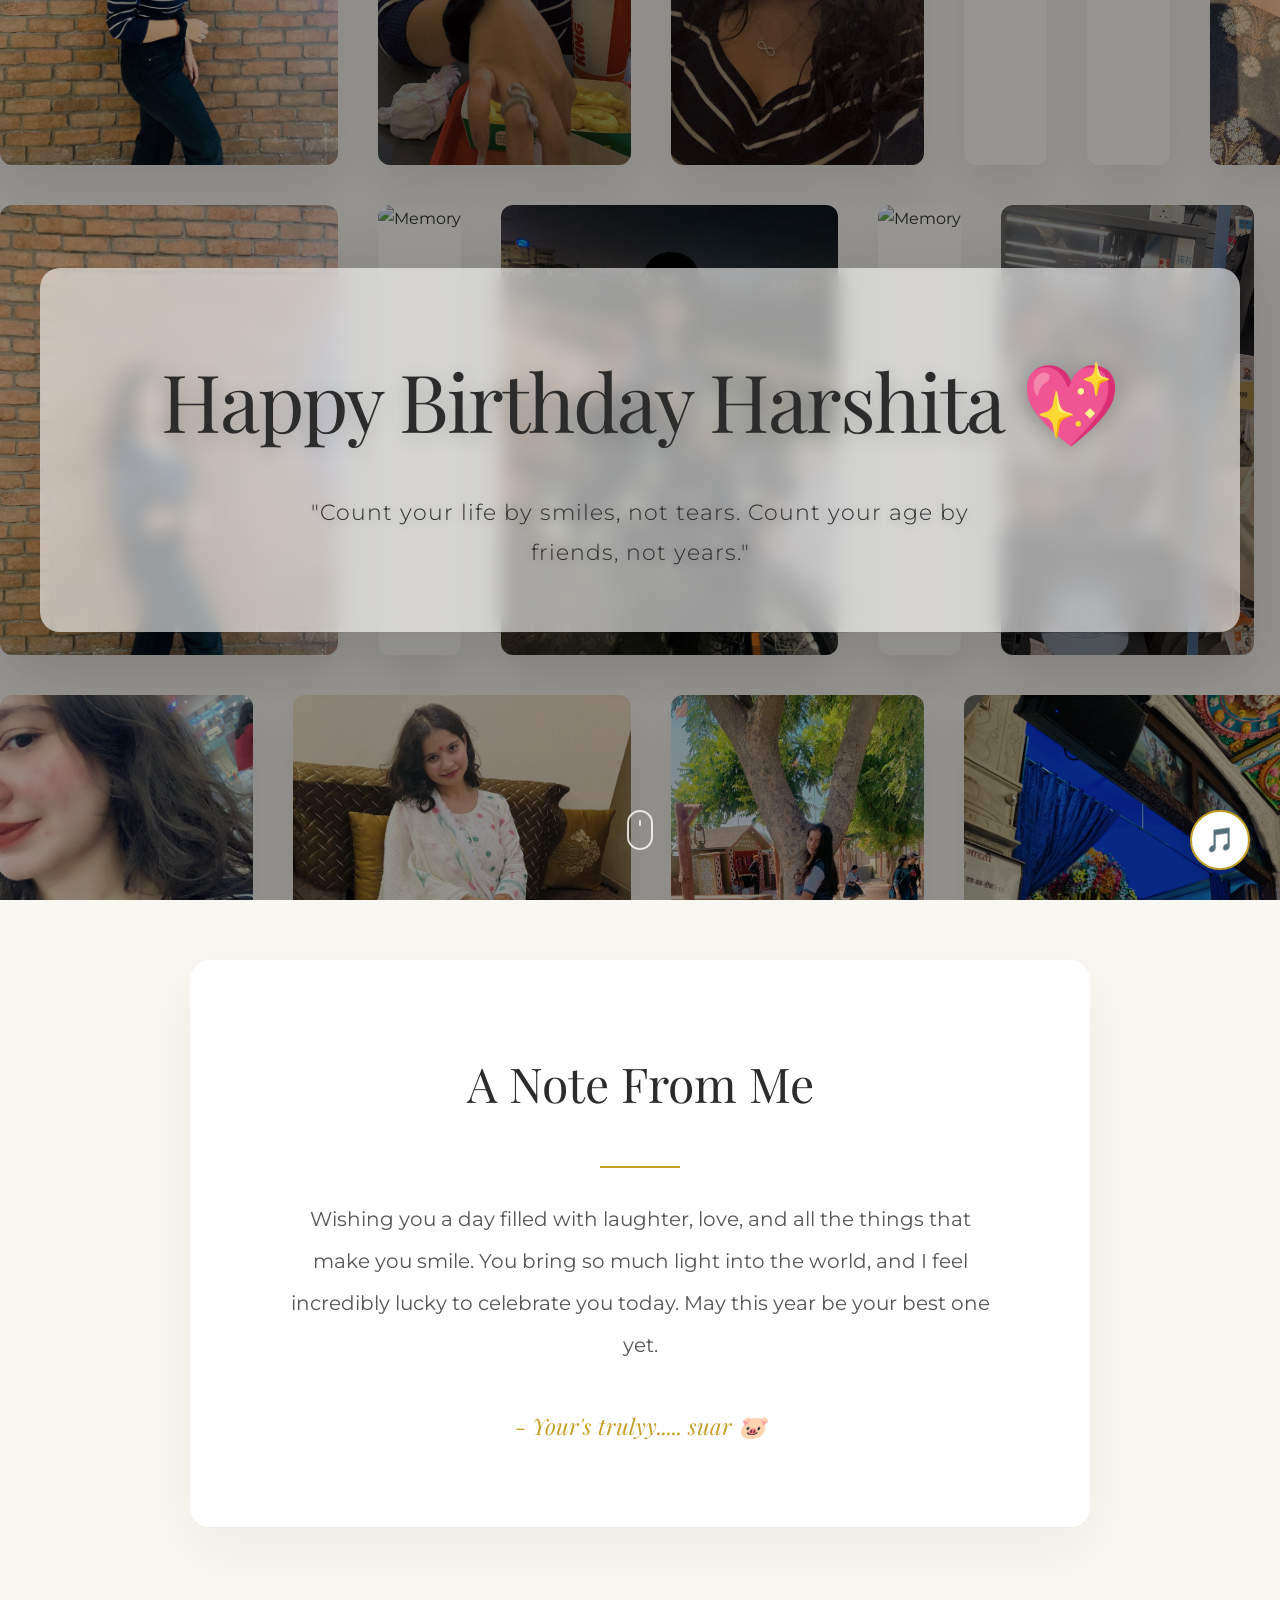
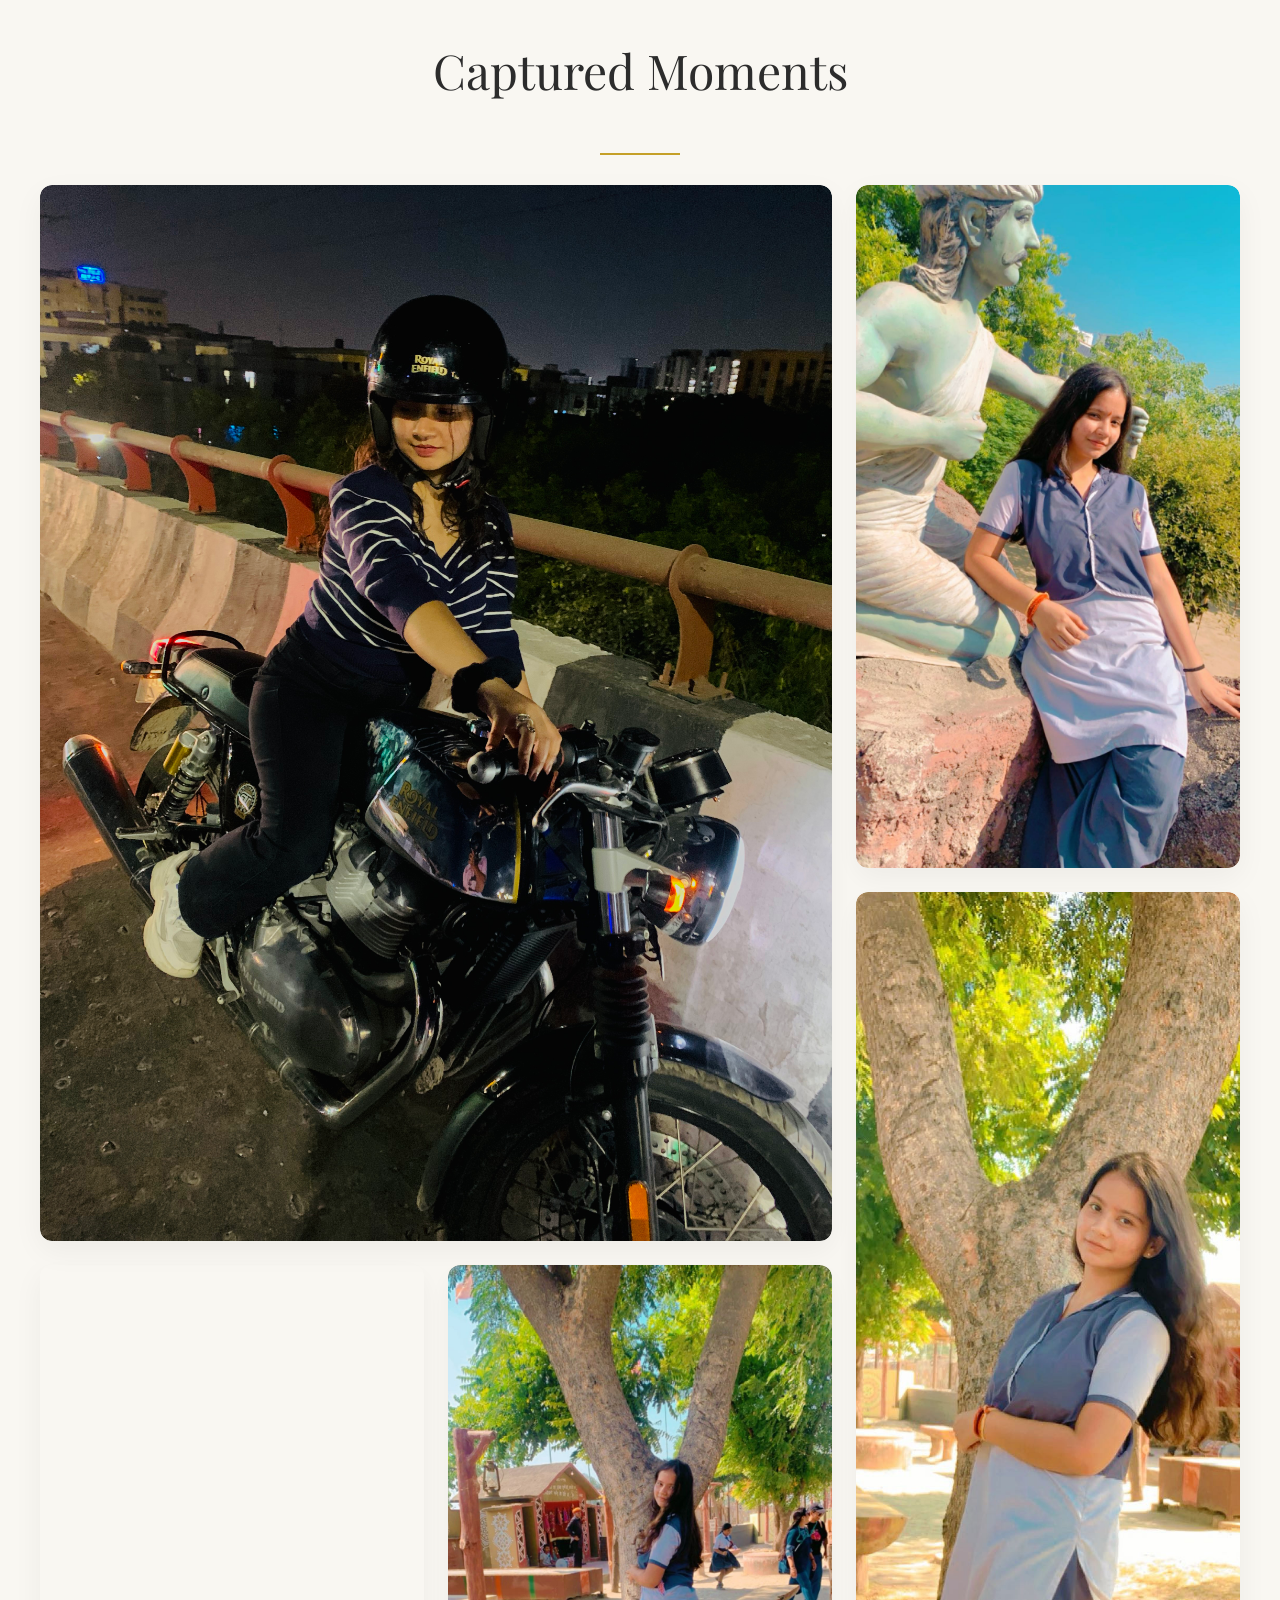
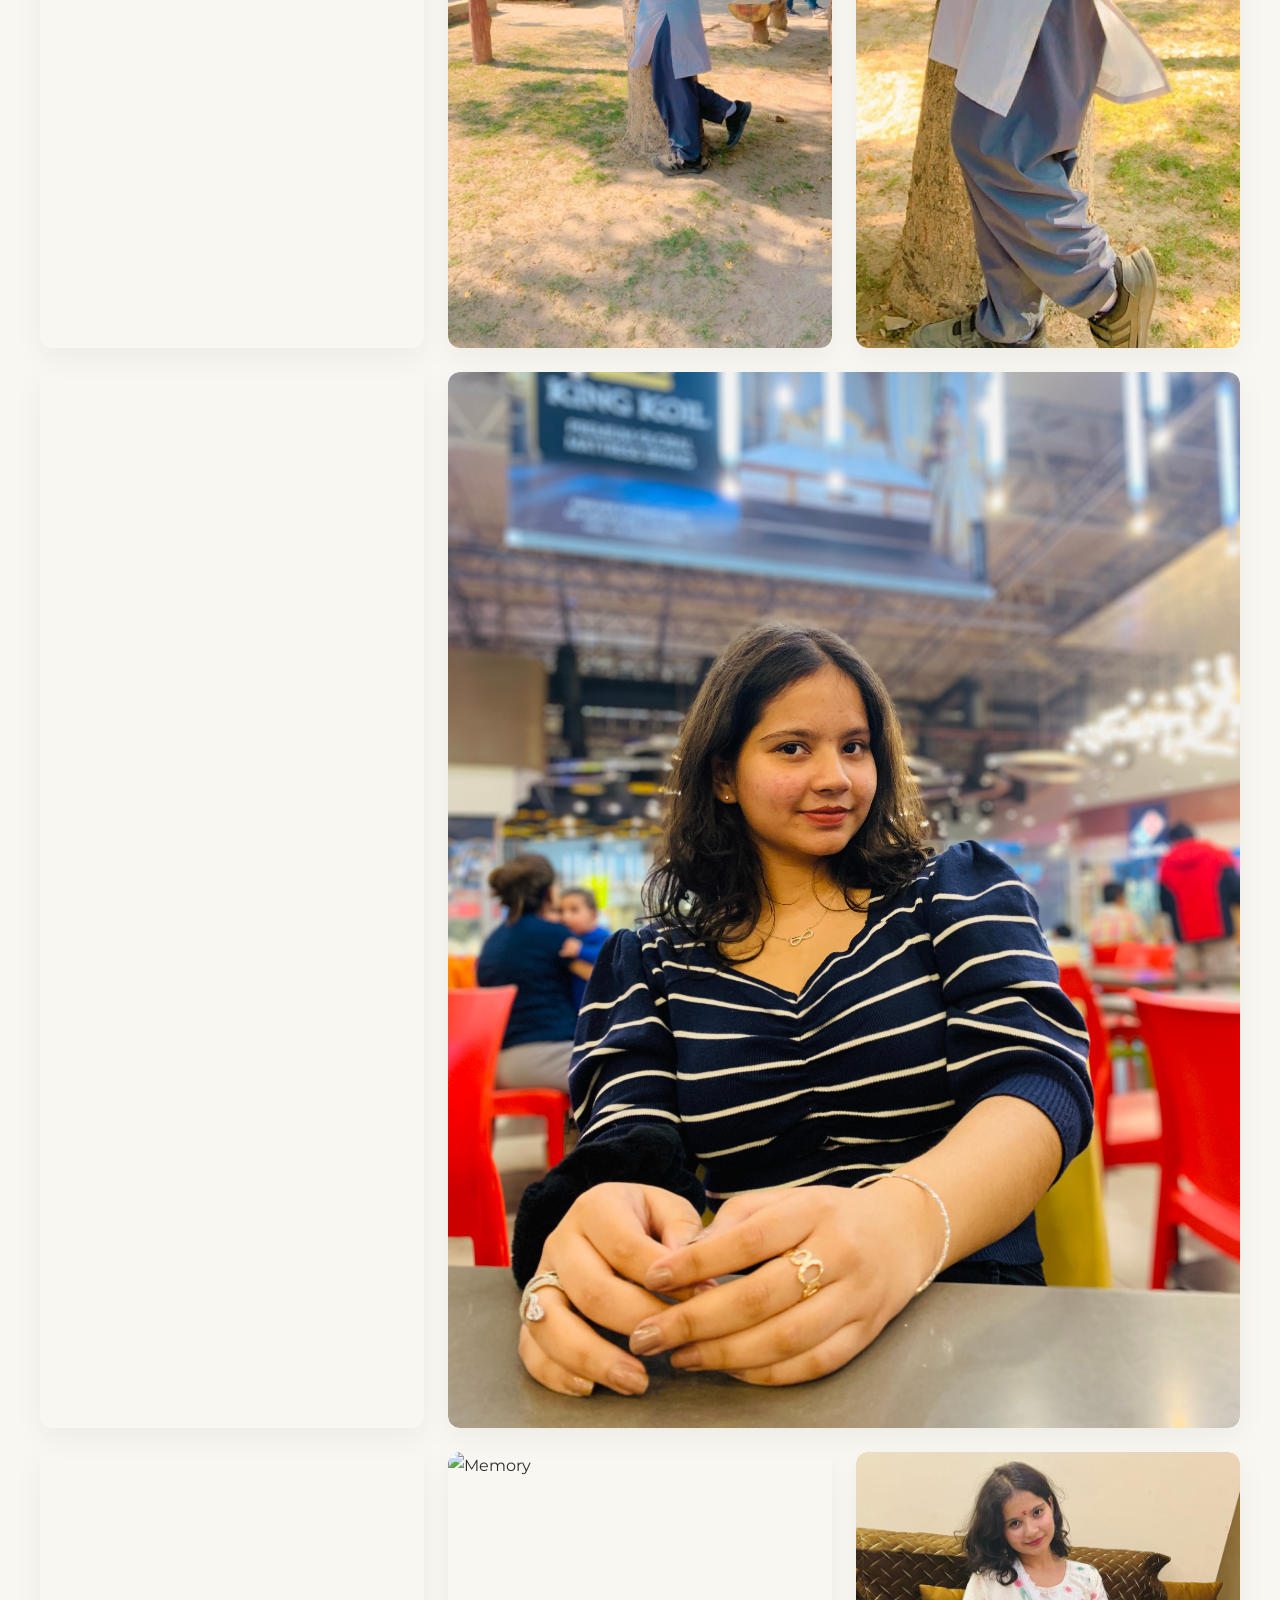
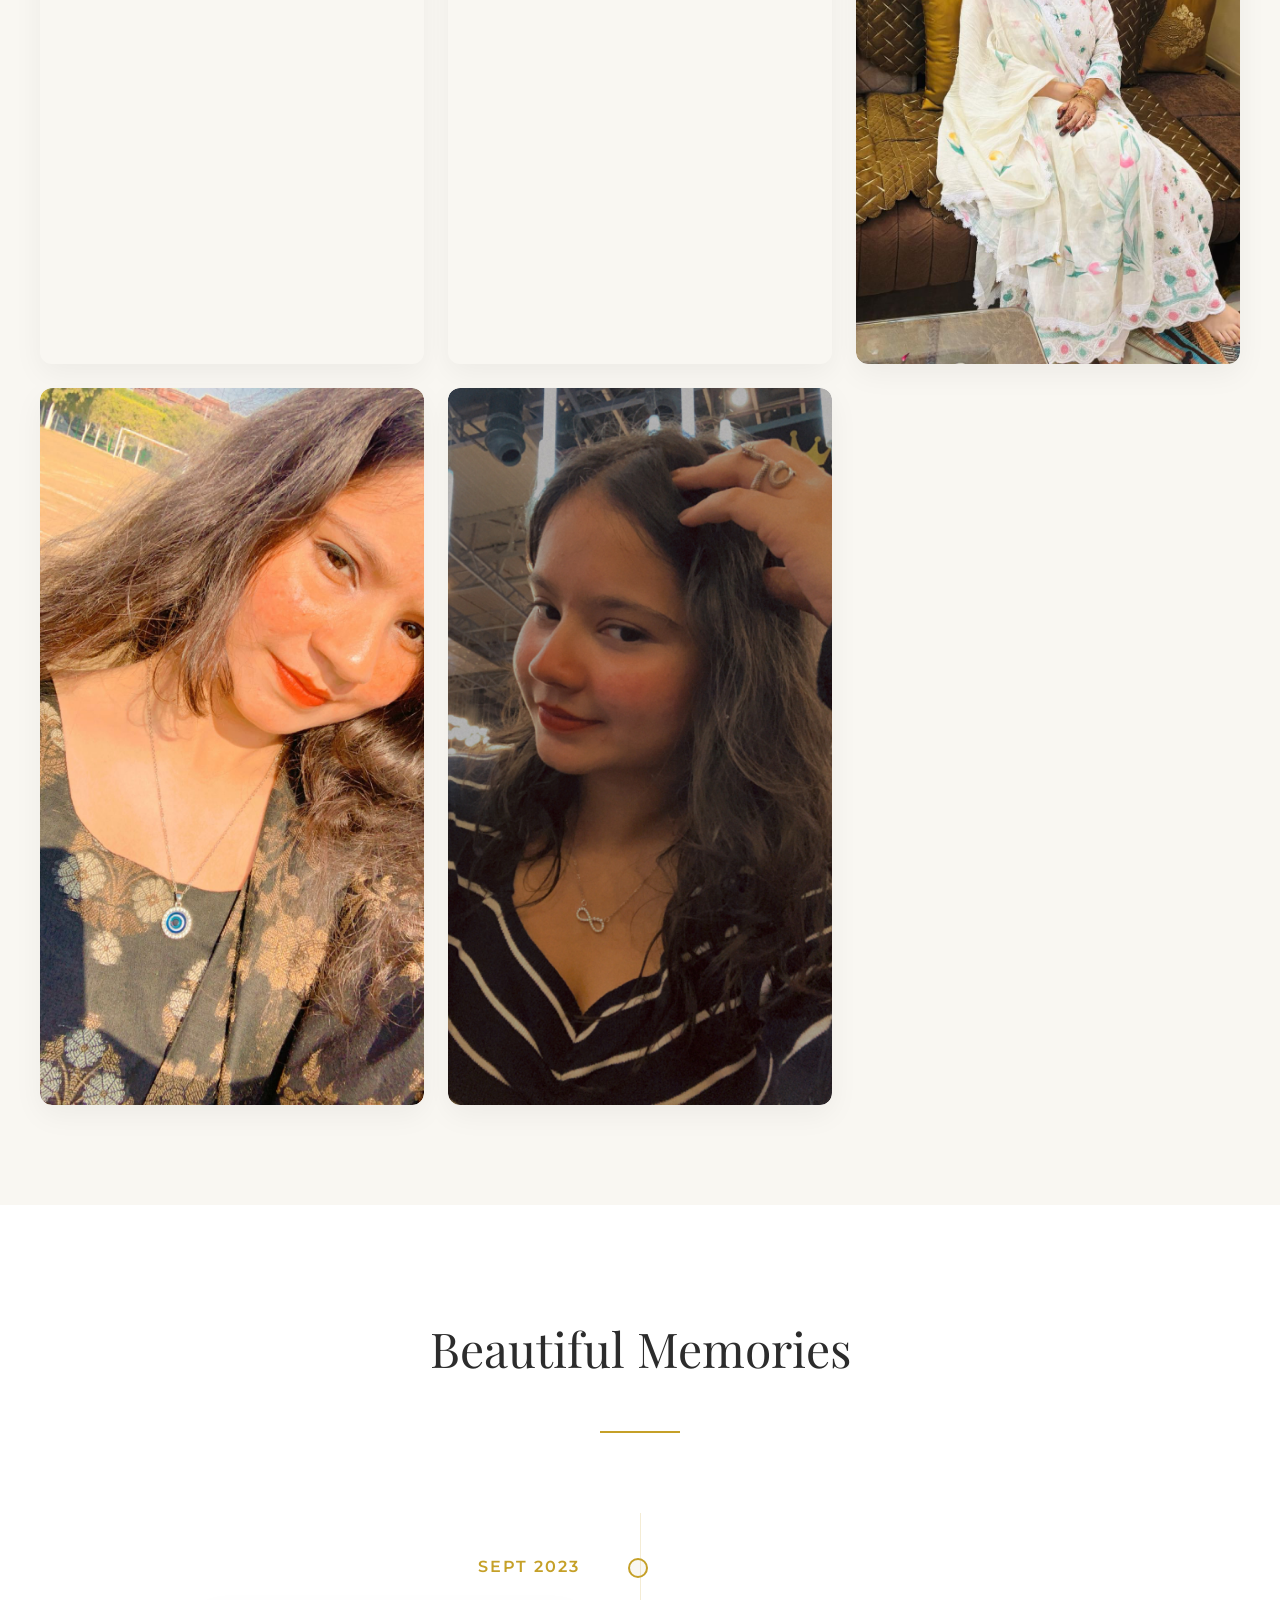
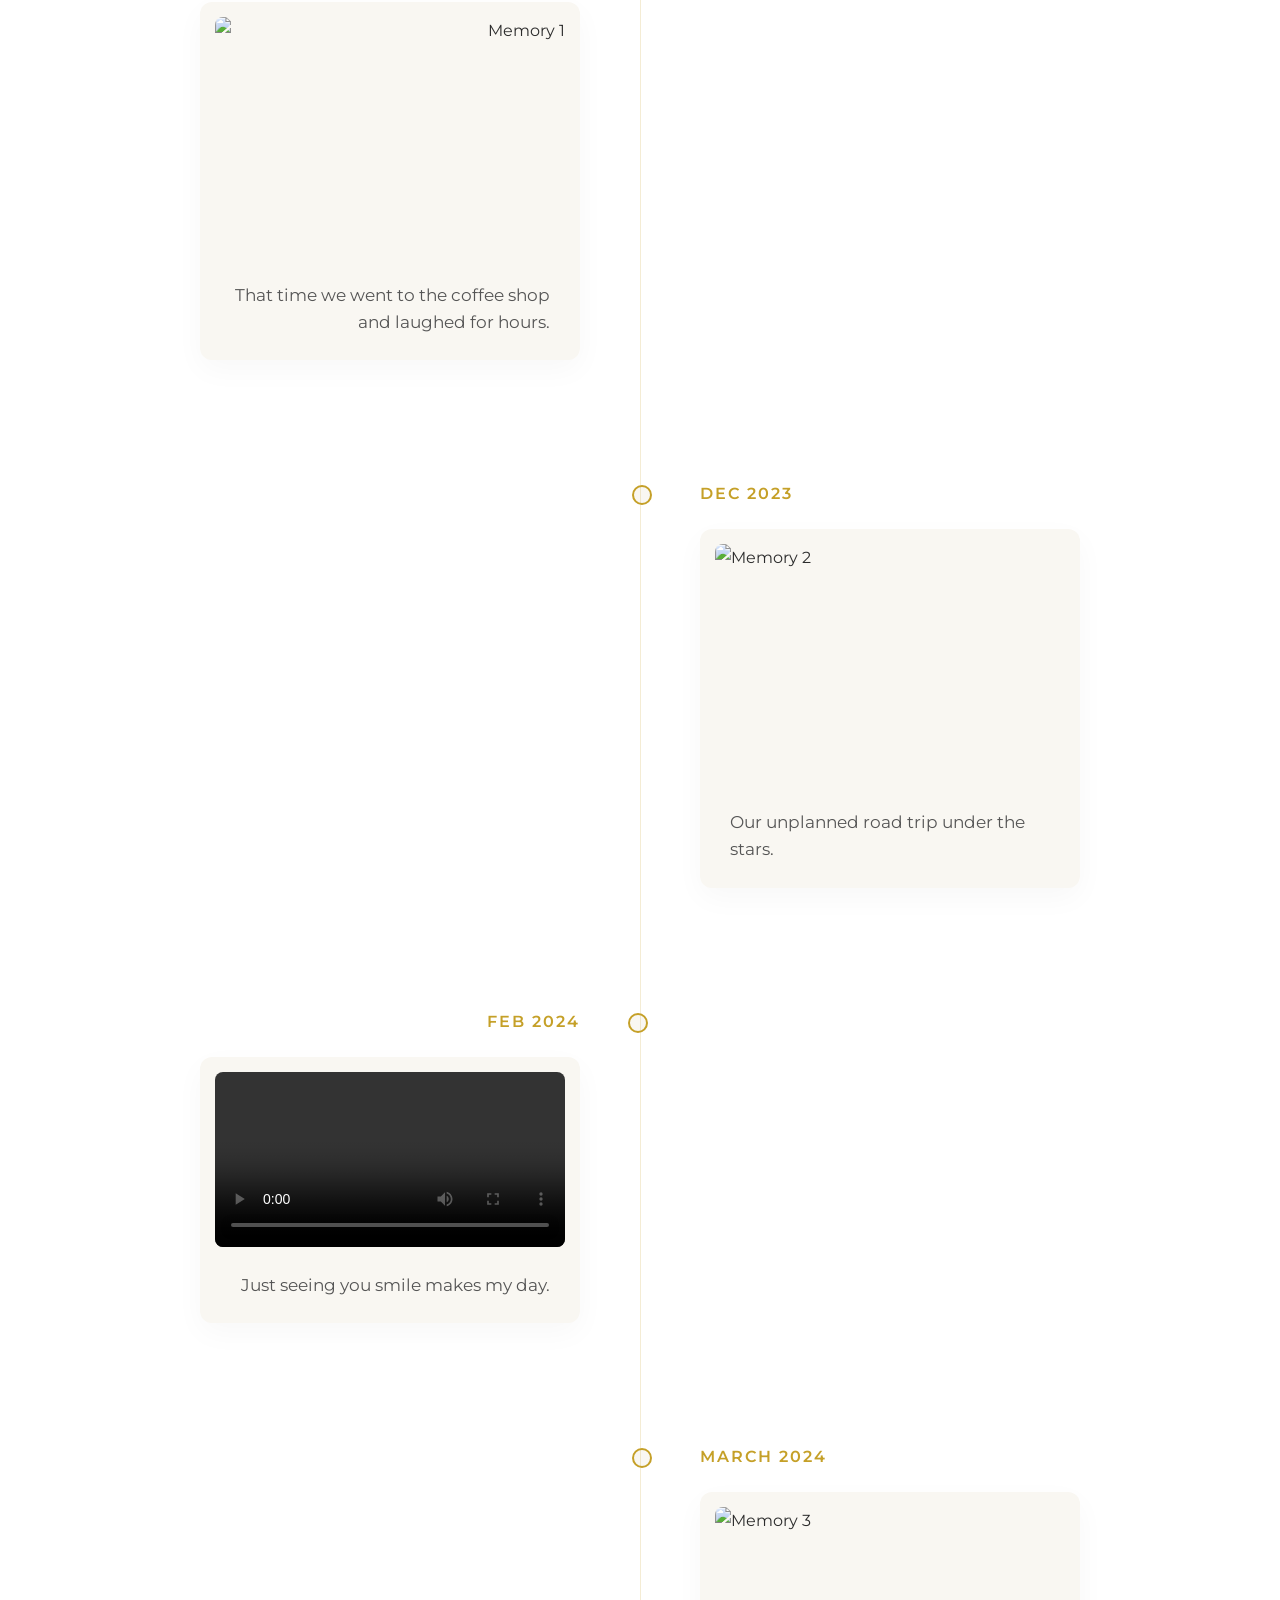
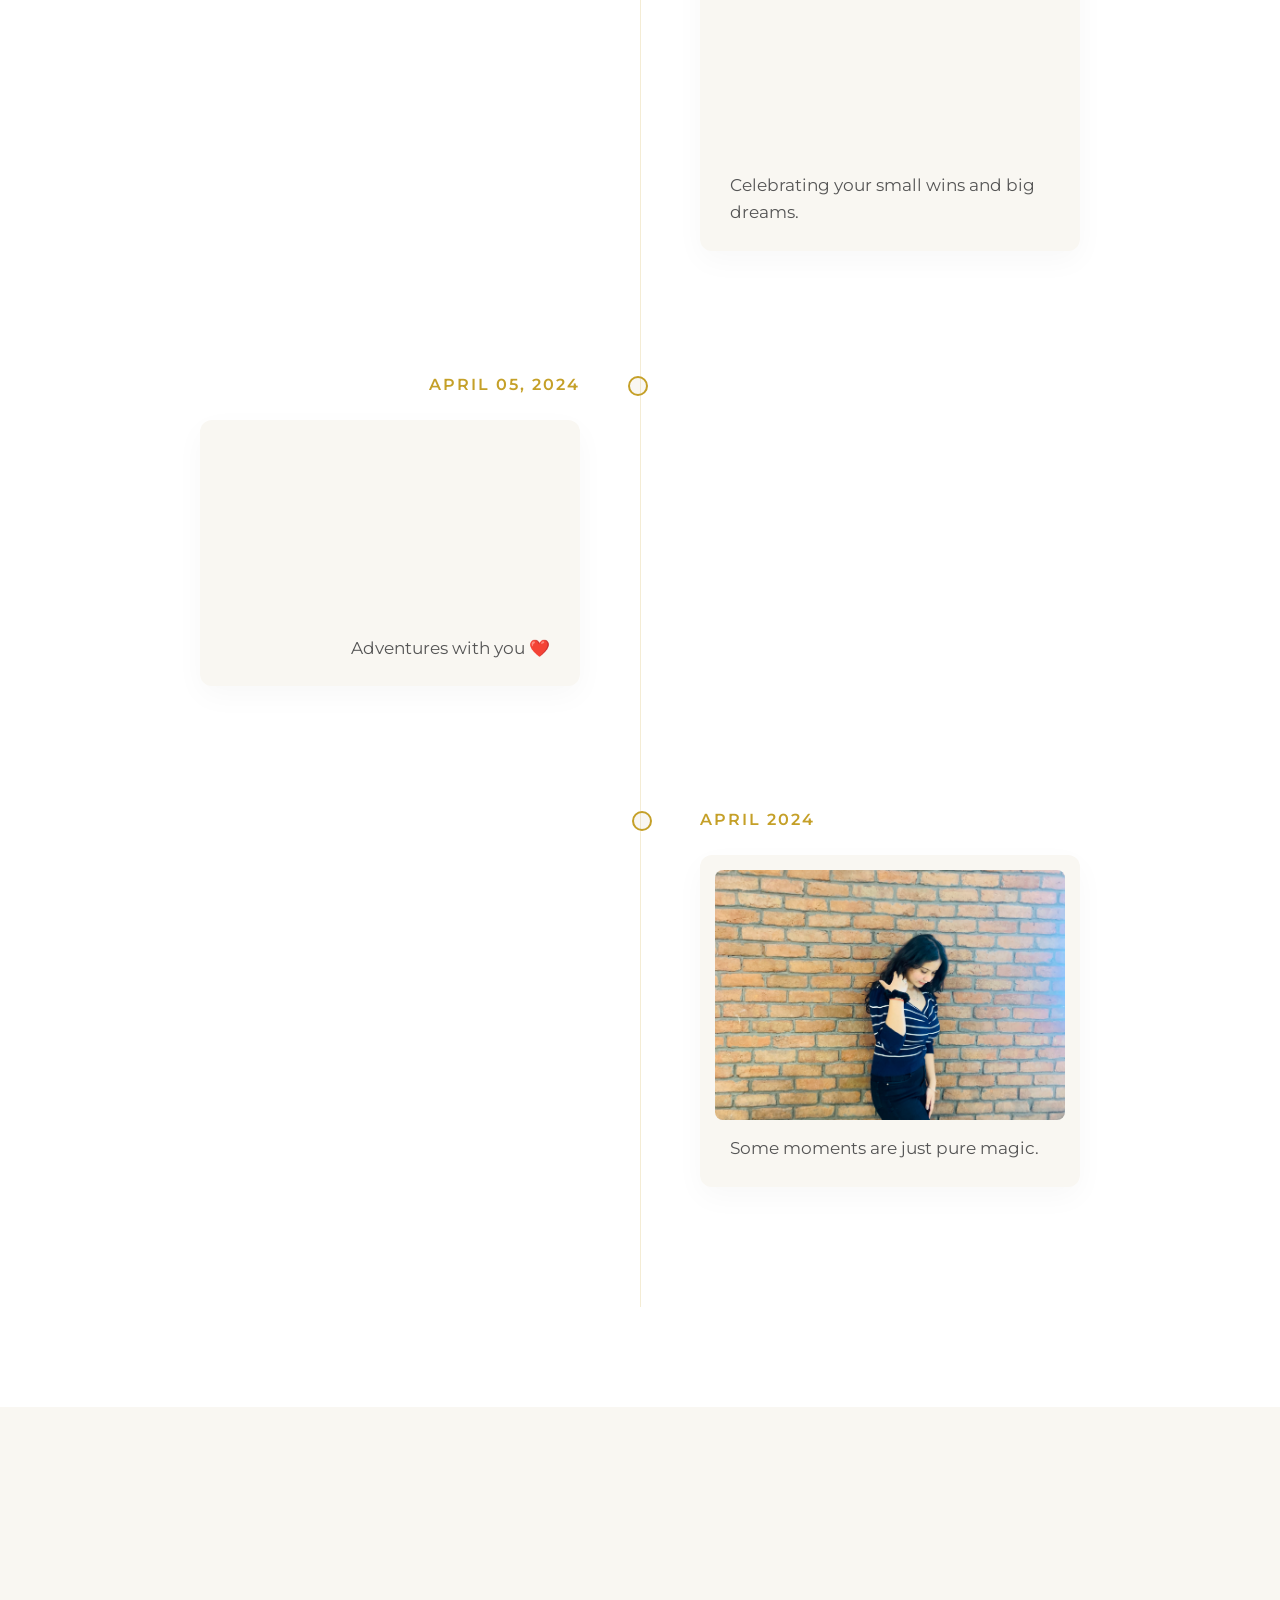
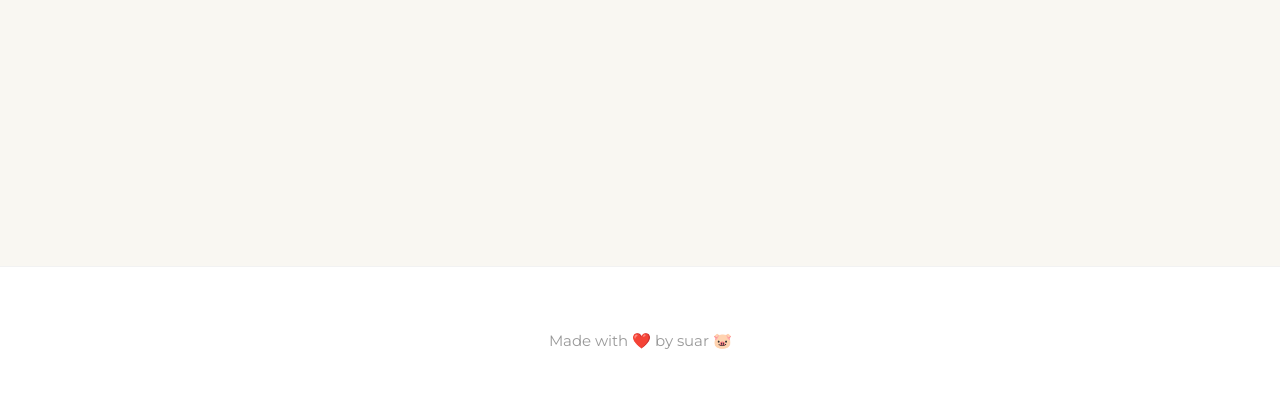
==== commit 9ca9dd7e: "update" ====
--- a/index.html
+++ b/index.html
@@ -678,17 +678,18 @@
         }
 
         .scrolling-grid-track img {
-            height: 350px;
-            /* "Bdi bdi" - Large images */
+            height: 450px;
+            /* "Bdi bdi" - Larger images */
             width: auto;
-            max-width: 500px;
-            /* Prevent wide panoramas from taking too much */
-            object-fit: cover;
+            /* Allow natural width */
+            max-width: none;
+            /* Remove constraint to prevent cropping */
+            object-fit: contain;
+            /* Ensure full image is visible */
             border-radius: 12px;
             box-shadow: 0 20px 50px rgba(0, 0, 0, 0.1);
             transition: transform 0.4s ease;
             filter: grayscale(20%);
-            /* Slight professional filter? */
         }
 
         .scrolling-grid-track img:hover {
@@ -810,40 +811,121 @@
         */
         @media (max-width: 768px) {
 
-            /* Hero Grid Scaling */
-            .scrolling-grid-track img {
-                height: 180px;
-                /* Smaller for mobile */
-                border-radius: 8px;
-            }
-
-            .scrolling-grid-track {
-                gap: 15px;
-                margin-bottom: 15px;
-            }
-
+            /* Container */
+            .container {
+                width: 90%;
+            }
+
+            /* Hero Section */
+            .hero-title {
+                font-size: 2.8rem;
+                line-height: 1.2;
+            }
+
+            .hero-subtitle {
+                font-size: 1.1rem;
+                padding: 0 10px;
+            }
+
+            .hero-content {
+                padding: 40px 20px;
+                width: 95%;
+            }
+
+            /* Note Card - Remove overlap to fix clash */
+            .note-card {
+                margin: 30px auto 0;
+                padding: 40px 20px;
+                width: 100%;
+            }
+
+            .section-title {
+                font-size: 2rem;
+            }
+
+            /* Timeline / Memories - Switch to Left-Aligned Listing */
+            .timeline {
+                margin: 40px auto 0;
+            }
+
+            .timeline::after {
+                left: 20px;
+                /* Line moves to far left */
+            }
+
+            .memory-item {
+                width: 100%;
+                padding-left: 50px;
+                /* Space for line */
+                padding-right: 0;
+                margin-bottom: 50px;
+            }
+
+            /* Reset nth-child logic for pure vertical stack */
+            .memory-item:nth-child(even),
             .memory-item:nth-child(odd) {
-                flex-direction: row-reverse;
-                text-align: right;
-            }
-
-            .memory-item:nth-child(odd) .memory-content {
-                margin-right: 0;
-                margin-left: 50px;
+                left: 0;
+                text-align: left;
+                align-items: flex-start;
+            }
+
+            .memory-item::after {
+                left: 12px !important;
+                /* Dot on the line */
+                right: auto;
             }
 
             .memory-date {
-                position: absolute;
-                left: 50%;
-                top: 50%;
-                transform: translate(-50%, -50%);
+                position: relative;
+                left: auto;
+                top: auto;
+                transform: none;
+                margin-bottom: 10px;
+                display: inline-block;
                 background: var(--accent-gold);
                 color: #fff;
-                padding: 5px 15px;
-                border-radius: 20px;
-                font-weight: bold;
-                z-index: 2;
-                box-shadow: 0 5px 15px rgba(212, 175, 55, 0.4);
+                padding: 4px 12px;
+                border-radius: 4px;
+                font-size: 0.9rem;
+                box-shadow: none;
+            }
+
+            .memory-content {
+                width: 100%;
+                max-width: 100%;
+            }
+
+            /* Gallery & Grids */
+            .gallery-grid,
+            .cinematic-grid,
+            .love-grid {
+                grid-template-columns: 1fr;
+                /* Single column on mobile */
+                gap: 20px;
+            }
+
+            .cinematic-grid {
+                grid-template-columns: repeat(auto-fill, minmax(45%, 1fr));
+                /* 2 columns for videos potentially, or 1 if too small */
+            }
+
+            @media (max-width: 480px) {
+                .cinematic-grid {
+                    grid-template-columns: 1fr;
+                    /* Full width videos on very small screens */
+                }
+            }
+
+            /* Scrolling Marquee - Mobile "Bdi Bdi" */
+            .scrolling-grid-track img {
+                height: 280px;
+                /* Much larger for mobile visibility */
+                max-width: none;
+                /* Allow full width */
+            }
+
+            .scrolling-grid-track {
+                gap: 20px;
             }
         }
 
@@ -915,7 +997,6 @@
 
         .container {
             width: 95%;
-        }
         }
     </style>
 </head>
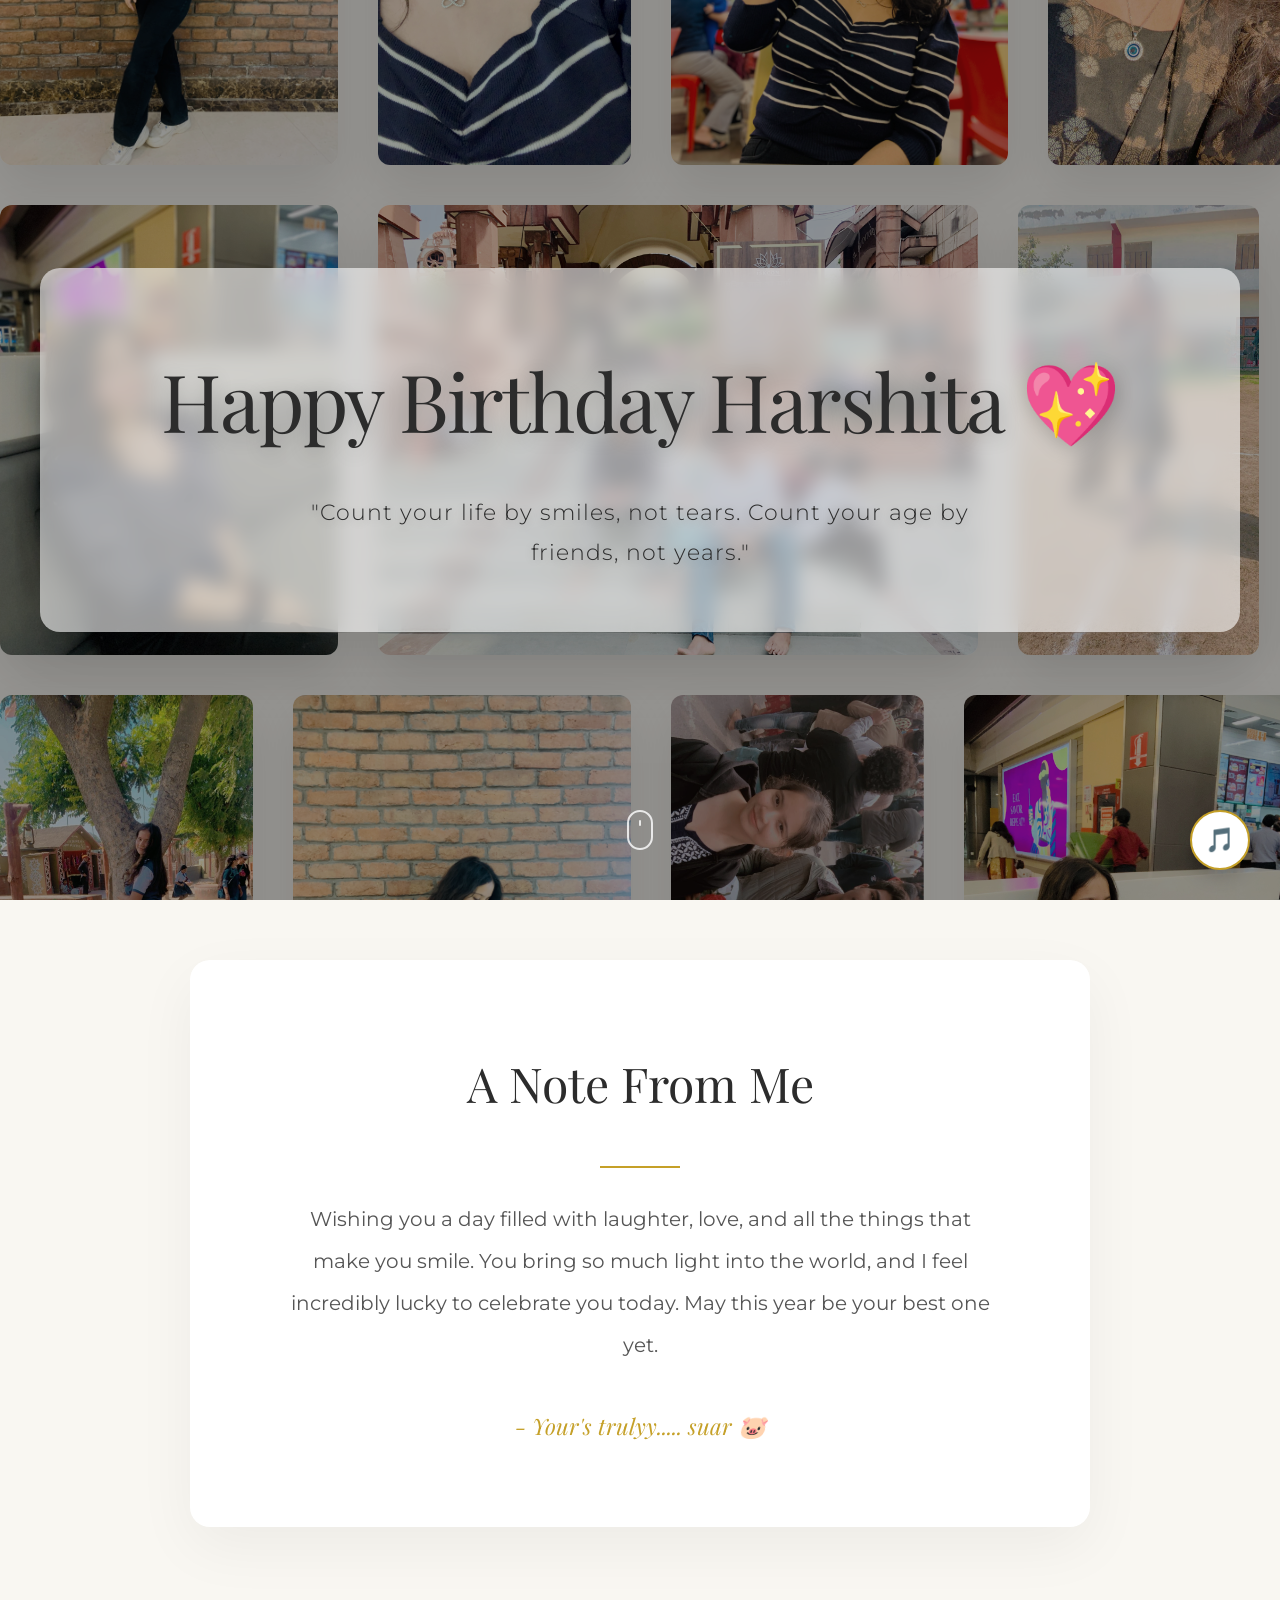
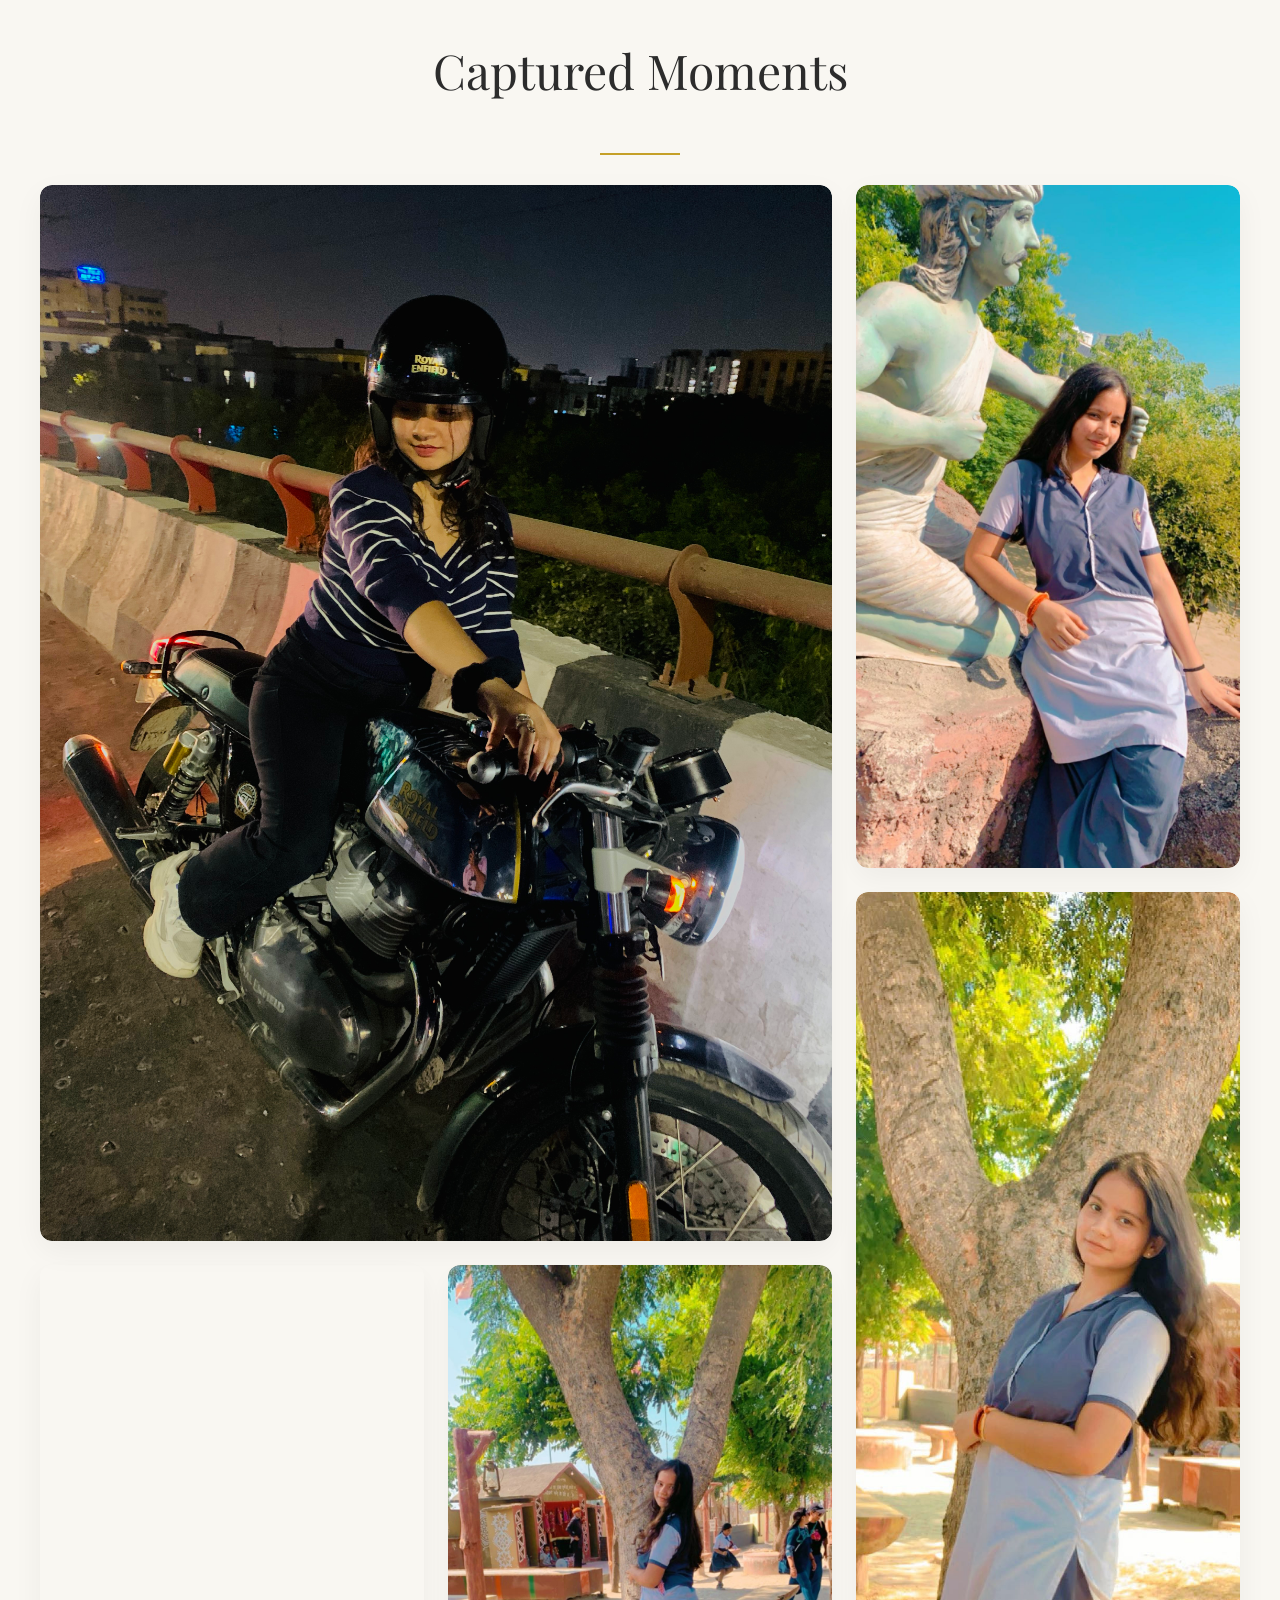
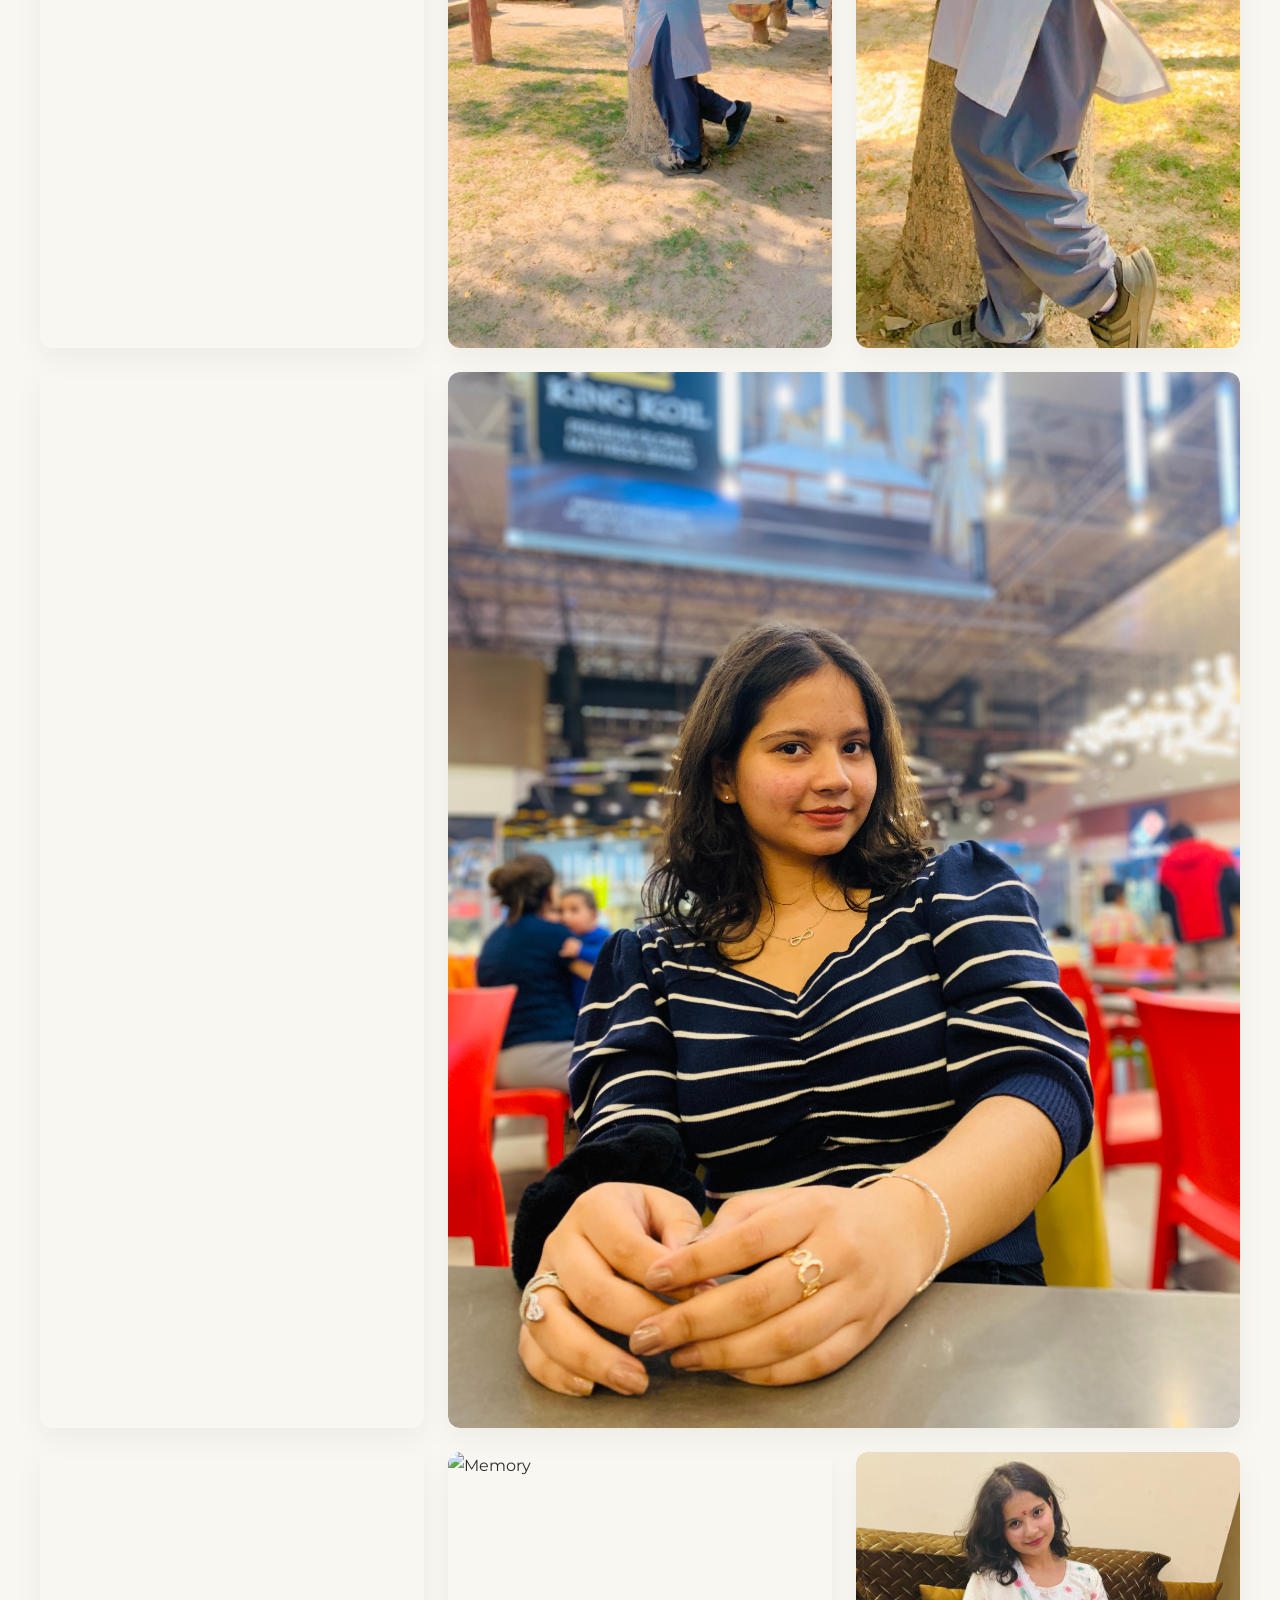
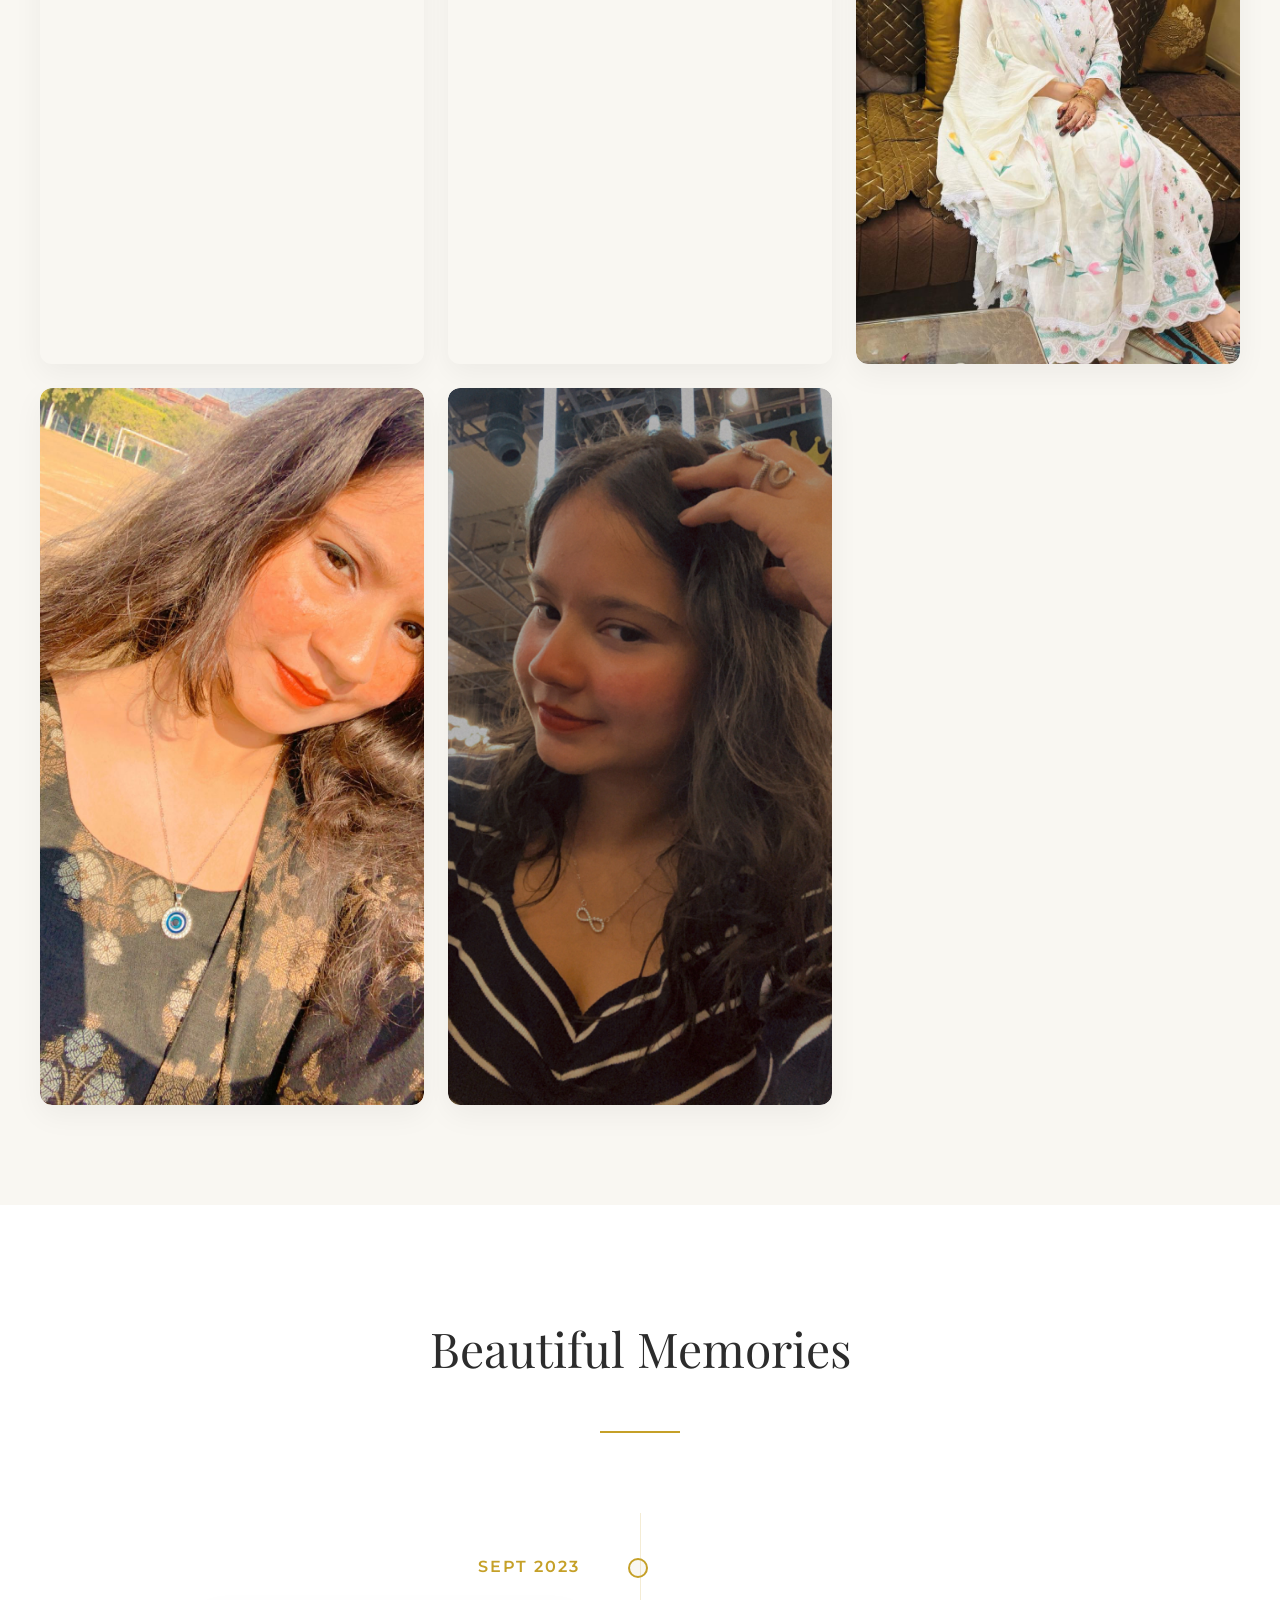
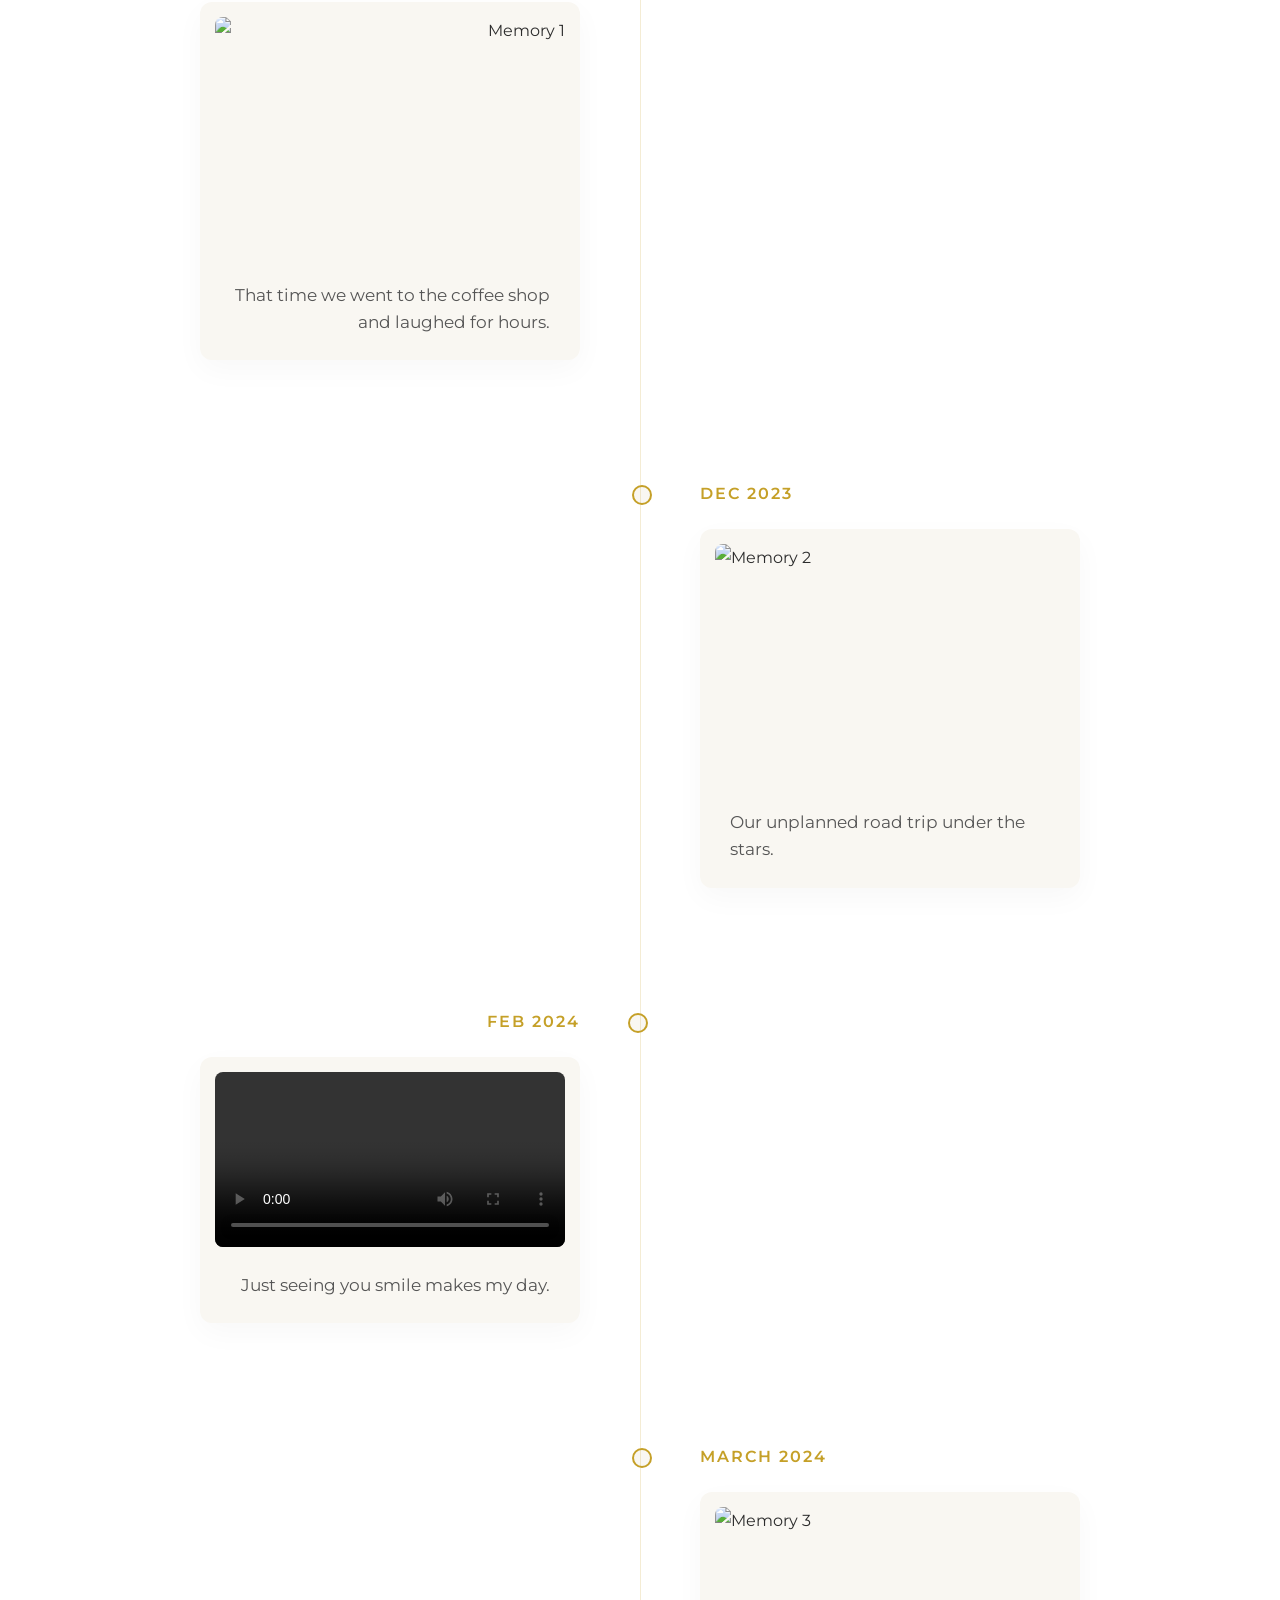
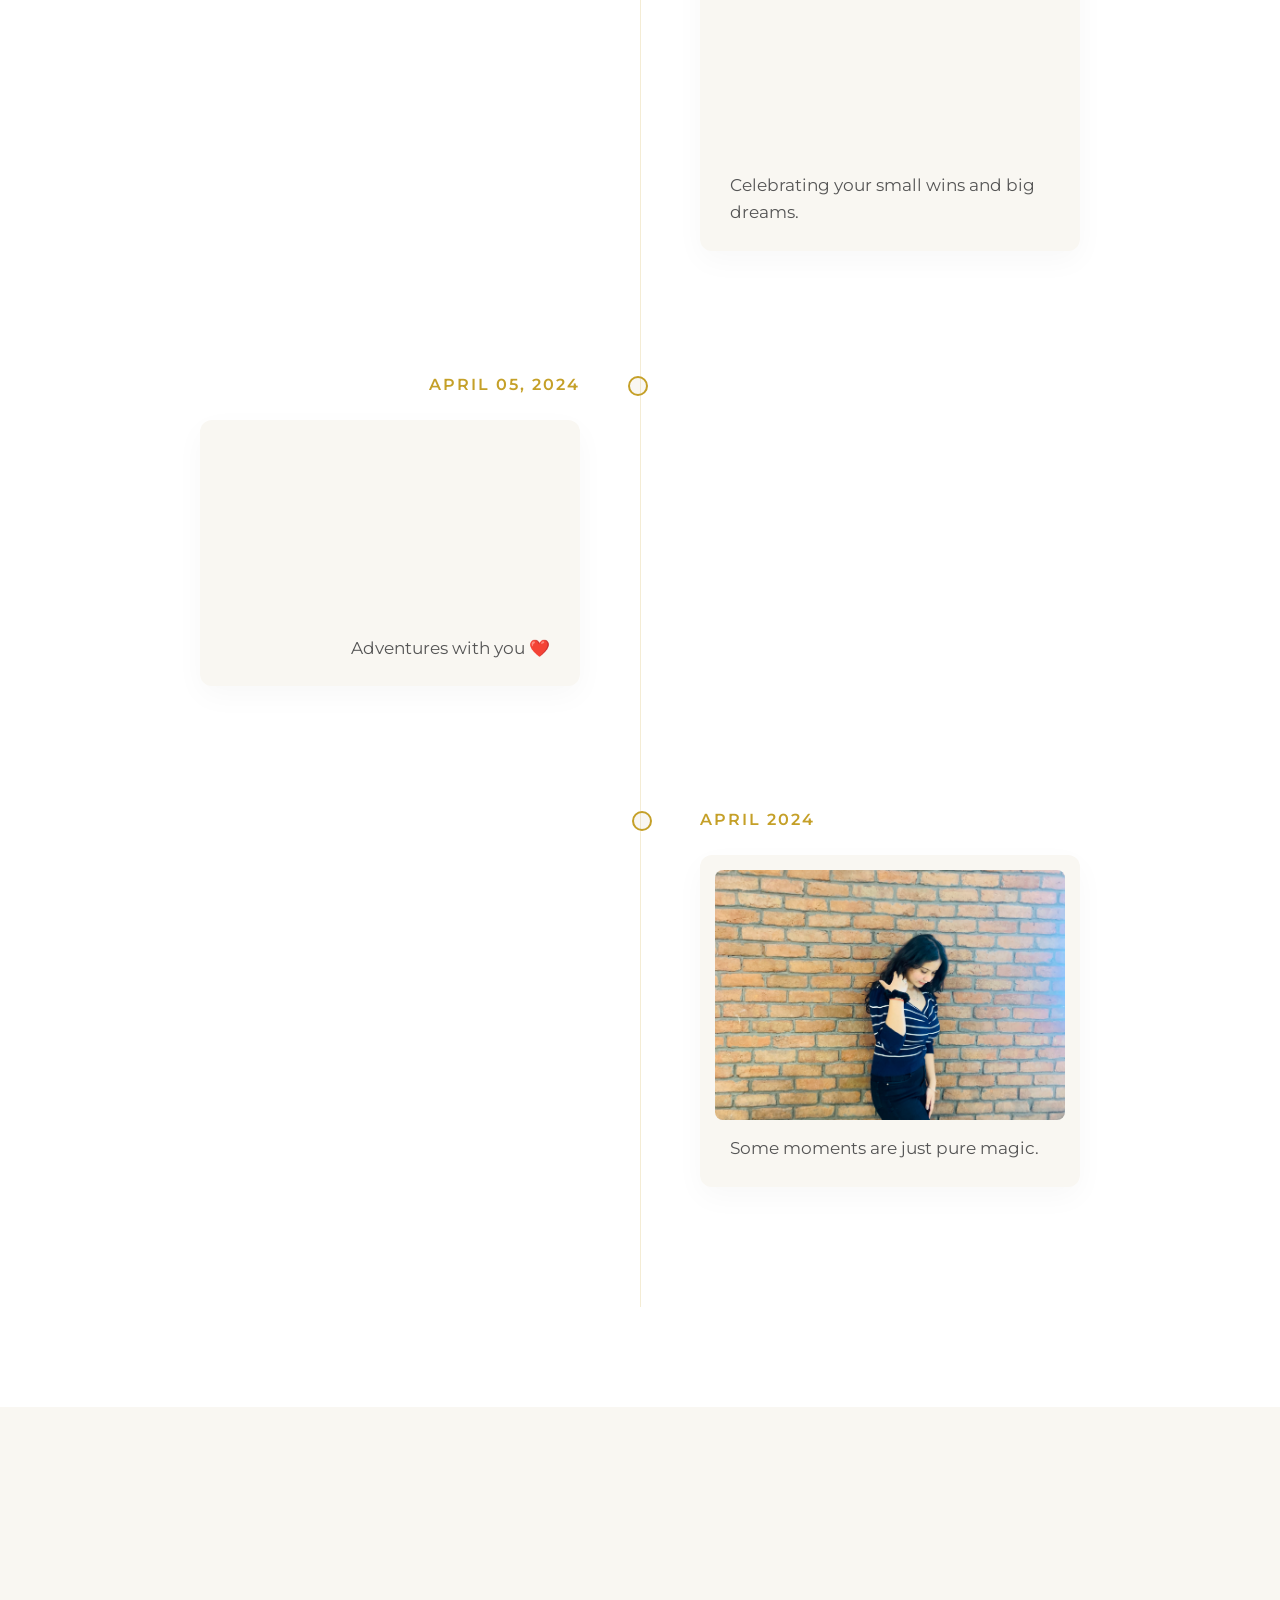
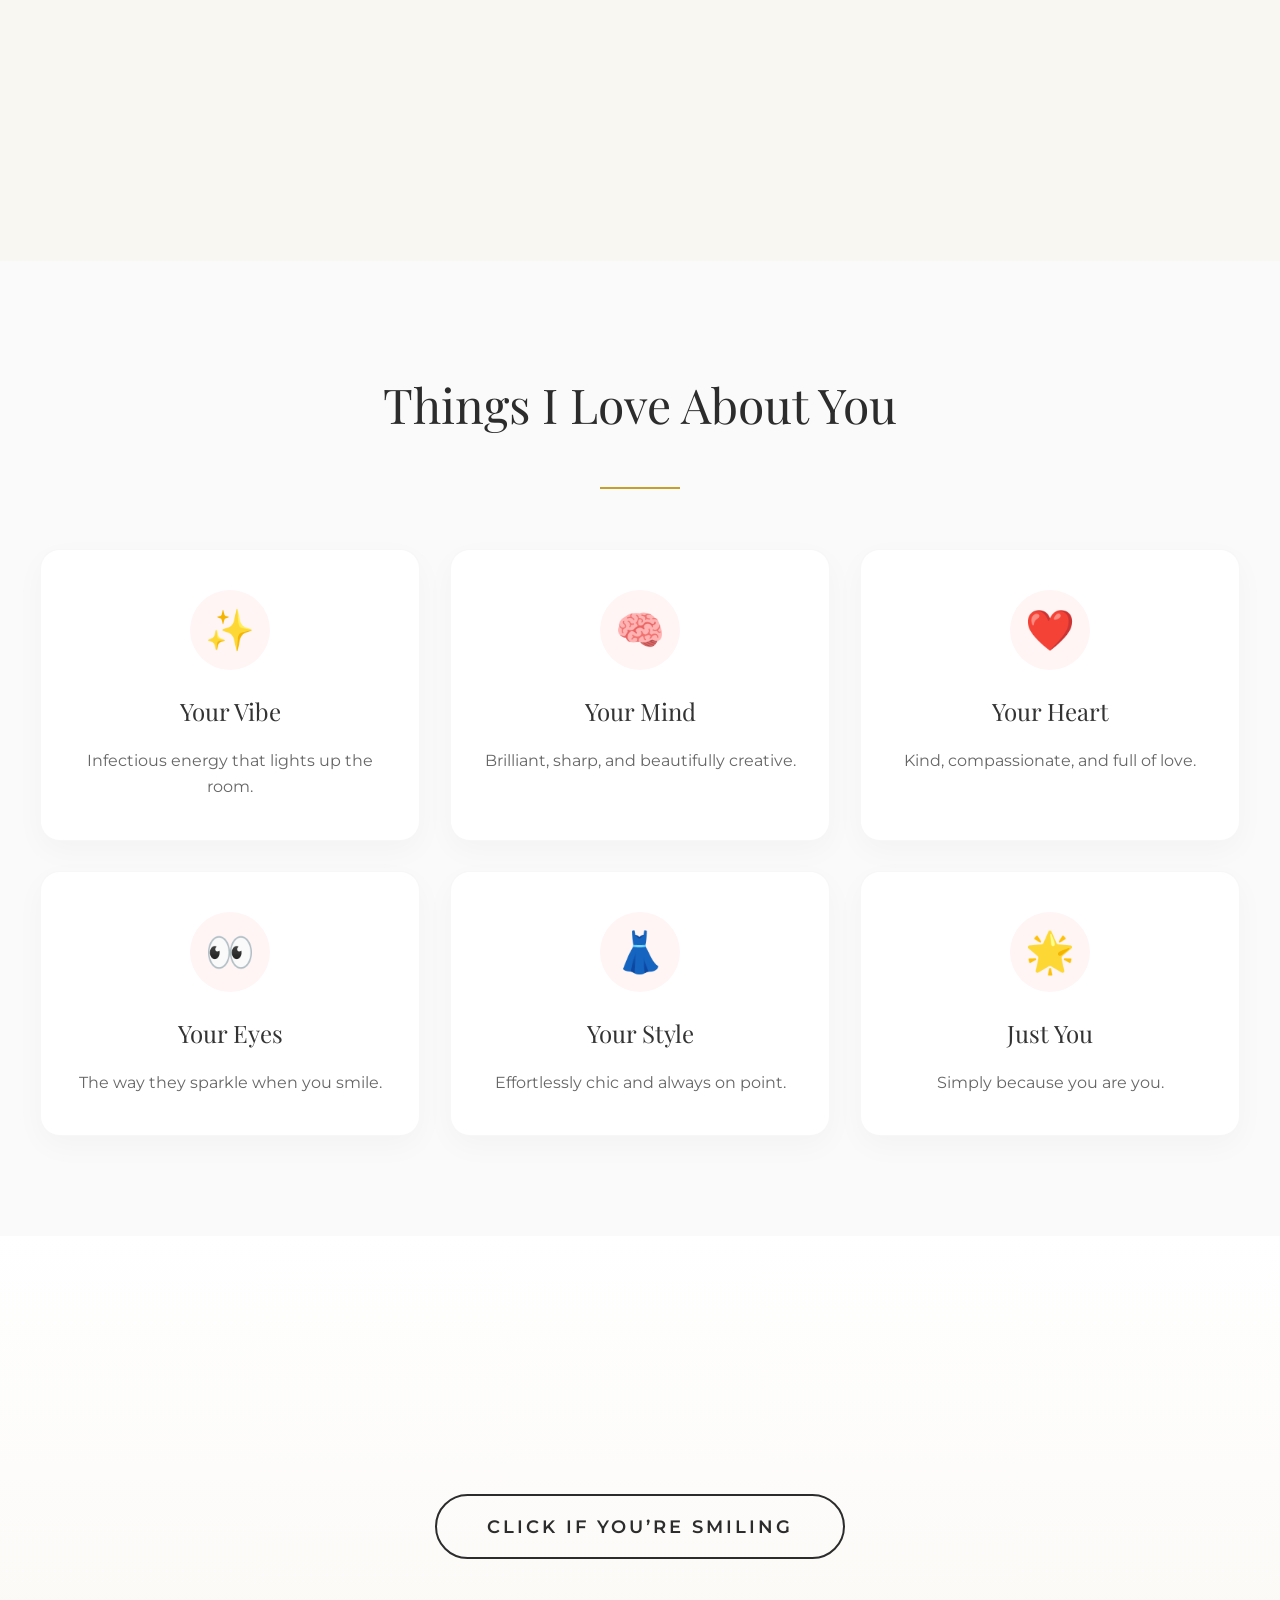
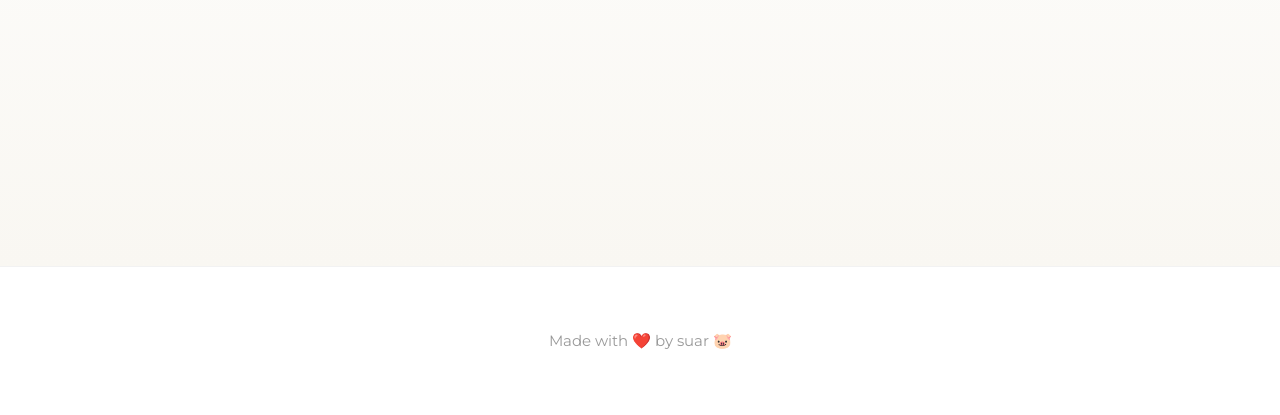
==== commit 0fb1c027: "update 3" ====
--- a/index.html
+++ b/index.html
@@ -13,992 +13,7 @@
         href="https://fonts.googleapis.com/css2?family=Montserrat:wght@300;400;500;600&family=Playfair+Display:ital,wght@0,400;0,600;0,700;1,400&display=swap"
         rel="stylesheet">
 
-    <style>
-        /* 
-        ------------------------------------------
-        VARIABLES & RESET
-        ------------------------------------------
-        */
-        :root {
-            --bg-color: #F9F7F2;
-            /* Soft Off-White */
-            --text-color: #2C2C2C;
-            /* Deeper Charcoal for better contrast */
-            --accent-pink: #ECCFCF;
-            --accent-gold: #C5A028;
-            /* Slightly darker gold for visibility */
-            --white: #FFFFFF;
-
-            --font-serif: 'Playfair Display', serif;
-            --font-sans: 'Montserrat', sans-serif;
-
-            --radius-large: 20px;
-            --radius-medium: 12px;
-
-            --shadow-soft: 0 20px 60px rgba(0, 0, 0, 0.05);
-            --shadow-hover: 0 30px 80px rgba(0, 0, 0, 0.1);
-
-            --container-width: 1200px;
-            /* Wider container */
-        }
-
-        * {
-            margin: 0;
-            padding: 0;
-            box-sizing: border-box;
-        }
-
-        html {
-            scroll-behavior: smooth;
-        }
-
-        body {
-            background-color: var(--bg-color);
-            color: var(--text-color);
-            font-family: var(--font-sans);
-            line-height: 1.8;
-            overflow-x: hidden;
-            -webkit-font-smoothing: antialiased;
-        }
-
-        h1,
-        h2,
-        h3 {
-            font-family: var(--font-serif);
-            font-weight: 400;
-        }
-
-        img {
-            max-width: 100%;
-            display: block;
-            border-radius: var(--radius-medium);
-        }
-
-        /* 
-        ------------------------------------------
-        UTILITIES
-        ------------------------------------------
-        */
-        .container {
-            width: 90%;
-            max-width: var(--container-width);
-            margin: 0 auto;
-            position: relative;
-        }
-
-        .section-padding {
-            padding: 160px 0;
-            /* Professional spacing */
-        }
-
-        .text-center {
-            text-align: center;
-        }
-
-        .fade-in-section {
-            opacity: 0;
-            transform: translateY(40px);
-            transition: opacity 1.2s ease-out, transform 1.2s ease-out;
-            will-change: opacity, visibility;
-        }
-
-        .fade-in-section.is-visible {
-            opacity: 1;
-            transform: none;
-        }
-
-        .gold-divider {
-            width: 80px;
-            height: 2px;
-            background-color: var(--accent-gold);
-            margin: 30px auto;
-        }
-
-        /* 
-        ------------------------------------------
-        HERO SECTION (PARALLAX)
-        ------------------------------------------
-        */
-        header {
-            height: 100vh;
-            display: flex;
-            align-items: center;
-            justify-content: center;
-            text-align: center;
-            position: relative;
-            background-color: var(--bg-color);
-            overflow: hidden;
-        }
-
-
-
-        .hero-overlay {
-            position: absolute;
-            top: 0;
-            left: 0;
-            width: 100%;
-            height: 100%;
-            background: rgba(0, 0, 0, 0.4);
-            /* Dark overlay for readability */
-            z-index: 1;
-        }
-
-        .hero-content {
-            position: relative;
-            z-index: 10;
-            /* Above the grid */
-            color: var(--text-color);
-            /* Dark text since bg is light now? Or keep white if images are dark? User said "bg color" professional. Let's assume light bg. so Dark Text is better? Hero has "Deep Charcoal". */
-            color: #2C2C2C;
-            padding: 0 20px;
-            background: rgba(255, 255, 255, 0.6);
-            /* Box for readability */
-            padding: 60px;
-            border-radius: var(--radius-large);
-            box-shadow: 0 20px 60px rgba(0, 0, 0, 0.08);
-            backdrop-filter: blur(10px);
-        }
-
-        .hero-title {
-            font-size: 5rem;
-            margin-bottom: 20px;
-            letter-spacing: -2px;
-            animation: fadeUp 1.5s ease-out;
-            text-shadow: 0 4px 20px rgba(0, 0, 0, 0.2);
-        }
-
-        .hero-subtitle {
-            font-size: 1.4rem;
-            font-weight: 300;
-            max-width: 700px;
-            margin: 0 auto;
-            letter-spacing: 1px;
-            animation: fadeUp 1.5s ease-out 0.3s backwards;
-            text-shadow: 0 2px 10px rgba(0, 0, 0, 0.2);
-        }
-
-        @keyframes fadeUp {
-            from {
-                opacity: 0;
-                transform: translateY(30px);
-            }
-
-            to {
-                opacity: 1;
-                transform: translateY(0);
-            }
-        }
-
-        .scroll-indicator {
-            position: absolute;
-            bottom: 50px;
-            left: 50%;
-            transform: translateX(-50%);
-            animation: bounce 2.5s infinite;
-            opacity: 0.8;
-            cursor: pointer;
-            z-index: 2;
-        }
-
-        .mouse-icon {
-            width: 26px;
-            height: 40px;
-            border: 2px solid var(--white);
-            border-radius: 14px;
-            position: relative;
-        }
-
-        .mouse-wheel {
-            width: 2px;
-            height: 6px;
-            background-color: var(--white);
-            border-radius: 2px;
-            position: absolute;
-            top: 8px;
-            left: 50%;
-            transform: translateX(-50%);
-        }
-
-        @keyframes bounce {
-
-            0%,
-            20%,
-            50%,
-            80%,
-            100% {
-                transform: translateX(-50%) translateY(0);
-            }
-
-            40% {
-                transform: translateX(-50%) translateY(-10px);
-            }
-
-            60% {
-                transform: translateX(-50%) translateY(-5px);
-            }
-        }
-
-        /* 
-        ------------------------------------------
-        NOTE SECTION
-        ------------------------------------------
-        */
-        .note-card {
-            background: var(--white);
-            padding: 80px 100px;
-            border-radius: var(--radius-large);
-            box-shadow: var(--shadow-soft);
-            text-align: center;
-            max-width: 900px;
-            margin: 60px auto 0;
-            /* Overlap with hero */
-            position: relative;
-            z-index: 10;
-        }
-
-        .section-title {
-            font-size: 3rem;
-            margin-bottom: 40px;
-            color: var(--text-color);
-        }
-
-        .note-text {
-            font-size: 1.25rem;
-            line-height: 2.1;
-            color: #555;
-            margin-bottom: 20px;
-        }
-
-        .note-signature {
-            font-family: var(--font-serif);
-            font-style: italic;
-            font-size: 1.4rem;
-            margin-top: 40px;
-            color: var(--accent-gold);
-        }
-
-        /* 
-        ------------------------------------------
-        GALLERY SECTION (MASONRY)
-        ------------------------------------------
-        */
-        .gallery-grid {
-            display: grid;
-            grid-template-columns: repeat(auto-fill, minmax(300px, 1fr));
-            grid-gap: 24px;
-            grid-auto-flow: dense;
-        }
-
-        .gallery-item {
-            position: relative;
-            border-radius: var(--radius-medium);
-            overflow: hidden;
-            box-shadow: 0 10px 30px rgba(0, 0, 0, 0.05);
-            transition: transform 0.4s ease;
-        }
-
-        .gallery-item:hover {
-            transform: translateY(-5px);
-            box-shadow: var(--shadow-hover);
-        }
-
-        .gallery-item img {
-            width: 100%;
-            height: 100%;
-            object-fit: cover;
-            display: block;
-            transition: transform 0.8s ease;
-        }
-
-        .gallery-item:hover img {
-            transform: scale(1.03);
-        }
-
-        /* Span classes for masonry effect */
-        .v-stretch {
-            grid-row: span 2;
-        }
-
-        .h-stretch {
-            grid-column: span 2;
-        }
-
-        /* 
-        ------------------------------------------
-        MEMORIES SECTION
-        ------------------------------------------
-        */
-        .memories-section {
-            background-color: #fff;
-        }
-
-        .timeline {
-            position: relative;
-            max-width: 1000px;
-            margin: 80px auto 0;
-            padding: 20px 0;
-        }
-
-        .timeline::after {
-            content: '';
-            position: absolute;
-            width: 1px;
-            background-color: var(--accent-gold);
-            top: 0;
-            bottom: 0;
-            left: 50%;
-            margin-left: -0.5px;
-            opacity: 0.2;
-        }
-
-        .memory-item {
-            padding: 20px 60px;
-            position: relative;
-            width: 50%;
-            box-sizing: border-box;
-            margin-bottom: 80px;
-            display: flex;
-            flex-direction: column;
-        }
-
-        .memory-item:nth-child(odd) {
-            left: 0;
-            align-items: flex-end;
-            text-align: right;
-        }
-
-        .memory-item:nth-child(even) {
-            left: 50%;
-            align-items: flex-start;
-            text-align: left;
-        }
-
-        .memory-item::after {
-            content: '';
-            position: absolute;
-            width: 16px;
-            height: 16px;
-            right: -8px;
-            background-color: var(--bg-color);
-            border: 2px solid var(--accent-gold);
-            top: 25px;
-            border-radius: 50%;
-            z-index: 1;
-            transition: background-color 0.3s ease;
-        }
-
-        .memory-item:nth-child(even)::after {
-            left: -8px;
-        }
-
-        .memory-date {
-            font-size: 1rem;
-            letter-spacing: 2px;
-            text-transform: uppercase;
-            color: var(--accent-gold);
-            margin-bottom: 20px;
-            font-weight: 600;
-        }
-
-        .memory-content {
-            background-color: var(--bg-color);
-            padding: 15px;
-            /* Less padding, let image shine */
-            border-radius: var(--radius-medium);
-            box-shadow: 0 10px 30px rgba(0, 0, 0, 0.03);
-            transition: transform 0.3s ease;
-            max-width: 400px;
-            width: 100%;
-        }
-
-        .memory-content img {
-            border-radius: 8px;
-            margin-bottom: 15px;
-            width: 100%;
-            height: 250px;
-            object-fit: cover;
-        }
-
-        .memory-text {
-            padding: 0 15px 10px;
-            font-size: 1.05rem;
-            color: #555;
-            line-height: 1.6;
-        }
-
-        /* 
-        ------------------------------------------
-        LOVE GRID
-        ------------------------------------------
-        */
-        /* 
-        ------------------------------------------
-        LOVE GRID
-        ------------------------------------------
-        */
-        .love-grid {
-            display: grid;
-            grid-template-columns: repeat(auto-fit, minmax(280px, 1fr));
-            gap: 30px;
-            margin-top: 60px;
-        }
-
-        .love-item {
-            background: var(--white);
-            padding: 40px 30px;
-            text-align: center;
-            transition: all 0.4s cubic-bezier(0.175, 0.885, 0.32, 1.275);
-            border-radius: 20px;
-            box-shadow: 0 10px 30px rgba(0, 0, 0, 0.03);
-            border: 1px solid rgba(0, 0, 0, 0.03);
-            position: relative;
-            overflow: hidden;
-        }
-
-        .love-item::before {
-            content: '';
-            position: absolute;
-            top: 0;
-            left: 0;
-            width: 100%;
-            height: 5px;
-            background: linear-gradient(to right, var(--accent-gold), var(--accent-pink));
-            transform: scaleX(0);
-            transform-origin: left;
-            transition: transform 0.4s ease;
-        }
-
-        .love-item:hover {
-            transform: translateY(-10px);
-            box-shadow: 0 20px 50px rgba(0, 0, 0, 0.08);
-        }
-
-        .love-item:hover::before {
-            transform: scaleX(1);
-        }
-
-        .love-icon-bg {
-            width: 80px;
-            height: 80px;
-            background: #fff5f5;
-            /* Light pink bg */
-            border-radius: 50%;
-            display: flex;
-            align-items: center;
-            justify-content: center;
-            margin: 0 auto 20px;
-            font-size: 2.5rem;
-            transition: transform 0.4s ease;
-        }
-
-        .love-item:hover .love-icon-bg {
-            background: #ffebeb;
-            transform: scale(1.1) rotate(10deg);
-        }
-
-        .love-item h3 {
-            font-family: var(--font-serif);
-            font-size: 1.5rem;
-            margin-bottom: 15px;
-            color: #333;
-        }
-
-        .love-text {
-            color: #666;
-            line-height: 1.6;
-        }
-
-        /* 
-        ------------------------------------------
-        SURPRISE SECTION
-        ------------------------------------------
-        */
-        .surprise-section {
-            background: linear-gradient(to bottom, #fff 0%, var(--bg-color) 100%);
-            min-height: 70vh;
-            display: flex;
-            flex-direction: column;
-            justify-content: center;
-            align-items: center;
-        }
-
-        .surprise-btn {
-            background-color: transparent;
-            border: 2px solid var(--text-color);
-            /* Thicker border */
-            color: var(--text-color);
-            padding: 20px 50px;
-            font-family: var(--font-sans);
-            font-size: 1.1rem;
-            letter-spacing: 3px;
-            text-transform: uppercase;
-            cursor: pointer;
-            transition: all 0.4s ease;
-            position: relative;
-            overflow: hidden;
-            z-index: 1;
-            font-weight: 600;
-            border-radius: 50px;
-            /* Pill shape */
-        }
-
-        .surprise-btn:hover {
-            border-color: var(--accent-pink);
-            background-color: var(--accent-pink);
-            color: var(--white);
-        }
-
-        .hidden-message {
-            margin: 50px auto 0;
-            /* Centered horizontally */
-            max-width: 700px;
-            text-align: center;
-            opacity: 0;
-            max-height: 0;
-            overflow: hidden;
-            transition: opacity 1s ease, max-height 1s ease, margin 0.5s ease;
-        }
-
-        .hidden-message.revealed {
-            opacity: 1;
-            max-height: 600px;
-            margin: 60px auto 0;
-            /* Centered horizontally */
-        }
-
-        .hidden-text {
-            font-family: var(--font-serif);
-            font-size: 2.2rem;
-            color: var(--text-color);
-            font-style: italic;
-        }
-
-        /* 
-        ------------------------------------------
-        FOOTER
-        ------------------------------------------
-        */
-        footer {
-            padding: 60px 0;
-            text-align: center;
-            font-size: 0.95rem;
-            color: #999;
-            border-top: 1px solid rgba(0, 0, 0, 0.05);
-            background: #fff;
-        }
-
-        /* 
-        ------------------------------------------
-        MEDIA QUERIES
-        ------------------------------------------
-        */
-        @media (max-width: 768px) {
-            .hero-title {
-                font-size: 3rem;
-            }
-
-            .section-title {
-                font-size: 2.2rem;
-            }
-
-            .note-card {
-                padding: 50px 30px;
-                width: 90%;
-                margin-top: -50px;
-            }
-
-            .section-padding {
-                padding: 100px 0;
-            }
-
-            .timeline::after {
-                left: 40px;
-            }
-
-            .memory-item {
-                width: 100%;
-                padding-left: 90px;
-                padding-right: 0;
-            }
-
-            .memory-item:nth-child(even) {
-                left: 0;
-                text-align: left;
-                align-items: flex-start;
-            }
-
-            .memory-item:nth-child(odd) {
-                text-align: left;
-                align-items: flex-start;
-            }
-
-            .memory-item::after {
-                left: 31px !important;
-            }
-
-            .memory-content {
-                max-width: 100%;
-            }
-        }
-
-        /* 
-        ------------------------------------------
-        SCROLLING PHOTO MARQUEE 
-        ------------------------------------------
-        */
-        .scrolling-grid-wrapper {
-            position: absolute;
-            top: 0;
-            left: 0;
-            width: 100%;
-            height: 100%;
-            overflow: hidden;
-            background: var(--bg-color);
-            /* Professional background */
-            z-index: 0;
-            display: flex;
-            flex-direction: column;
-            justify-content: center;
-            /* Center vertically if not enough rows */
-        }
-
-        .scrolling-grid-track {
-            display: flex;
-            gap: 40px;
-            /* Wider gap for cleaner look */
-            width: max-content;
-            animation: scrollMarquee 240s linear infinite;
-            margin-bottom: 40px;
-            will-change: transform;
-        }
-
-        .scrolling-grid-track:nth-child(even) {
-            animation-direction: reverse;
-            /* Alternate direction looks cool */
-        }
-
-        .scrolling-grid-track img {
-            height: 450px;
-            /* "Bdi bdi" - Larger images */
-            width: auto;
-            /* Allow natural width */
-            max-width: none;
-            /* Remove constraint to prevent cropping */
-            object-fit: contain;
-            /* Ensure full image is visible */
-            border-radius: 12px;
-            box-shadow: 0 20px 50px rgba(0, 0, 0, 0.1);
-            transition: transform 0.4s ease;
-            filter: grayscale(20%);
-        }
-
-        .scrolling-grid-track img:hover {
-            transform: scale(1.05);
-            filter: grayscale(0%);
-            z-index: 10;
-        }
-
-        /* 
-        ------------------------------------------
-        FLOATING HEARTS 
-        ------------------------------------------
-        */
-        .heart {
-            position: fixed;
-            bottom: -50px;
-            color: var(--accent-pink);
-            font-size: 20px;
-            animation: floatUp 8s linear forwards;
-            z-index: 0;
-            /* Behind things but visible on clean bg */
-            opacity: 0.6;
-            pointer-events: none;
-        }
-
-        @keyframes floatUp {
-            0% {
-                transform: translateY(0) rotate(0deg);
-                opacity: 0.8;
-            }
-
-            100% {
-                transform: translateY(-110vh) rotate(360deg);
-                opacity: 0;
-            }
-        }
-
-        /* 
-        ------------------------------------------
-        IMAGE ANIMATIONS 
-        ------------------------------------------
-        */
-        .animate-img {
-            opacity: 0;
-            transform: scale(0.9);
-            transition: opacity 1s ease, transform 1s cubic-bezier(0.175, 0.885, 0.32, 1.275);
-        }
-
-        .animate-img.is-visible {
-            opacity: 1;
-            transform: scale(1);
-        }
-
-        .scrolling-grid-track img:hover {
-            transform: scale(1.1);
-            z-index: 10;
-        }
-
-        @keyframes scrollMarquee {
-            0% {
-                transform: translateX(0);
-            }
-
-            100% {
-                transform: translateX(-50%);
-                /* Move half way because we double the content */
-            }
-        }
-
-        /* 
-        ------------------------------------------
-        MUSIC CONTROL
-        ------------------------------------------
-        */
-        .music-control {
-            position: fixed;
-            bottom: 30px;
-            right: 30px;
-            z-index: 1000;
-            background: var(--white);
-            padding: 15px;
-            border-radius: 50%;
-            box-shadow: 0 5px 20px rgba(0, 0, 0, 0.2);
-            cursor: pointer;
-            transition: transform 0.3s ease, box-shadow 0.3s ease;
-            display: flex;
-            align-items: center;
-            justify-content: center;
-            width: 60px;
-            height: 60px;
-            border: 2px solid var(--accent-gold);
-        }
-
-        .music-control:hover {
-            transform: scale(1.1);
-            box-shadow: 0 10px 30px rgba(0, 0, 0, 0.3);
-        }
-
-        .music-icon {
-            font-size: 24px;
-            animation: spin 4s linear infinite;
-            animation-play-state: paused;
-        }
-
-        .music-control.playing .music-icon {
-            animation-play-state: running;
-        }
-
-        @keyframes spin {
-            100% {
-                transform: rotate(360deg);
-            }
-        }
-
-        /* 
-        ------------------------------------------
-        MOBILE OPTIMIZATION 
-        ------------------------------------------
-        */
-        @media (max-width: 768px) {
-
-            /* Container */
-            .container {
-                width: 90%;
-            }
-
-            /* Hero Section */
-            .hero-title {
-                font-size: 2.8rem;
-                line-height: 1.2;
-            }
-
-            .hero-subtitle {
-                font-size: 1.1rem;
-                padding: 0 10px;
-            }
-
-            .hero-content {
-                padding: 40px 20px;
-                width: 95%;
-            }
-
-            /* Note Card - Remove overlap to fix clash */
-            .note-card {
-                margin: 30px auto 0;
-                padding: 40px 20px;
-                width: 100%;
-            }
-
-            .section-title {
-                font-size: 2rem;
-            }
-
-            /* Timeline / Memories - Switch to Left-Aligned Listing */
-            .timeline {
-                margin: 40px auto 0;
-            }
-
-            .timeline::after {
-                left: 20px;
-                /* Line moves to far left */
-            }
-
-            .memory-item {
-                width: 100%;
-                padding-left: 50px;
-                /* Space for line */
-                padding-right: 0;
-                margin-bottom: 50px;
-            }
-
-            /* Reset nth-child logic for pure vertical stack */
-            .memory-item:nth-child(even),
-            .memory-item:nth-child(odd) {
-                left: 0;
-                text-align: left;
-                align-items: flex-start;
-            }
-
-            .memory-item::after {
-                left: 12px !important;
-                /* Dot on the line */
-                right: auto;
-            }
-
-            .memory-date {
-                position: relative;
-                left: auto;
-                top: auto;
-                transform: none;
-                margin-bottom: 10px;
-                display: inline-block;
-                background: var(--accent-gold);
-                color: #fff;
-                padding: 4px 12px;
-                border-radius: 4px;
-                font-size: 0.9rem;
-                box-shadow: none;
-            }
-
-            .memory-content {
-                width: 100%;
-                max-width: 100%;
-            }
-
-            /* Gallery & Grids */
-            .gallery-grid,
-            .cinematic-grid,
-            .love-grid {
-                grid-template-columns: 1fr;
-                /* Single column on mobile */
-                gap: 20px;
-            }
-
-            .cinematic-grid {
-                grid-template-columns: repeat(auto-fill, minmax(45%, 1fr));
-                /* 2 columns for videos potentially, or 1 if too small */
-            }
-
-            @media (max-width: 480px) {
-                .cinematic-grid {
-                    grid-template-columns: 1fr;
-                    /* Full width videos on very small screens */
-                }
-            }
-
-            /* Scrolling Marquee - Mobile "Bdi Bdi" */
-            .scrolling-grid-track img {
-                height: 280px;
-                /* Much larger for mobile visibility */
-                max-width: none;
-                /* Allow full width */
-            }
-
-            .scrolling-grid-track {
-                gap: 20px;
-            }
-        }
-
-        /* 
-        ------------------------------------------
-        CINEMATIC EDITS SECTION (New/Dark)
-        ------------------------------------------
-        */
-        .cinematic-section {
-            background-color: #0a0a0a;
-            color: #fff;
-            padding: 100px 0;
-            position: relative;
-        }
-
-        .cinematic-grid {
-            display: grid;
-            grid-template-columns: repeat(auto-fill, minmax(280px, 1fr));
-            gap: 30px;
-            margin-top: 50px;
-        }
-
-        .edit-card {
-            background: #1a1a1a;
-            border-radius: 16px;
-            overflow: hidden;
-            border: 1px solid #333;
-            transition: transform 0.4s ease, box-shadow 0.4s ease, border-color 0.4s ease;
-            position: relative;
-        }
-
-        .edit-card:hover {
-            transform: translateY(-10px);
-            box-shadow: 0 20px 40px rgba(212, 175, 55, 0.15);
-            border-color: var(--accent-gold);
-        }
-
-        .edit-card video {
-            width: 100%;
-            height: auto;
-            aspect-ratio: 9 / 16;
-            /* Enforce vertical Reel shape */
-            object-fit: contain;
-            /* Ensure full video is visible, no cropping */
-            background: #000;
-            display: block;
-        }
-
-        .edit-card .overlay-icon {
-            position: absolute;
-            top: 50%;
-            left: 50%;
-            transform: translate(-50%, -50%);
-            font-size: 3rem;
-            color: rgba(255, 255, 255, 0.8);
-            pointer-events: none;
-            opacity: 0.5;
-            transition: opacity 0.3s;
-        }
-
-        .edit-card:hover .overlay-icon {
-            opacity: 0;
-        }
-
-        /* Timeline & General */
-        .section-padding {
-            padding: 100px 0;
-        }
-
-        .container {
-            width: 95%;
-        }
-    </style>
+    <link rel="stylesheet" href="style.css">
 </head>
 
 <body>
@@ -1174,54 +189,6 @@
     <!-- CINEMATIC EDITS SECTION -->
 
 
-    <!-- THINGS I LOVE ABOUT YOU -->
-    <section class="section-padding fade-in-section" style="background: #fafafa;">
-        <div class="container">
-            <h2 class="section-title text-center">Things I Love About You</h2>
-            <div class="gold-divider"></div>
-
-            <div class="love-grid">
-
-                <div class="love-item">
-                    <div class="love-icon-bg">✨</div>
-                    <h3>Your Vibe</h3>
-                    <p class="love-text">Infectious energy that lights up the room.</p>
-                </div>
-
-                <div class="love-item">
-                    <div class="love-icon-bg">🧠</div>
-                    <h3>Your Mind</h3>
-                    <p class="love-text">Brilliant, sharp, and beautifully creative.</p>
-                </div>
-
-                <div class="love-item">
-                    <div class="love-icon-bg">❤️</div>
-                    <h3>Your Heart</h3>
-                    <p class="love-text">Kind, compassionate, and full of love.</p>
-                </div>
-
-                <div class="love-item">
-                    <div class="love-icon-bg">👀</div>
-                    <h3>Your Eyes</h3>
-                    <p class="love-text">The way they sparkle when you smile.</p>
-                </div>
-
-                <div class="love-item">
-                    <div class="love-icon-bg">👗</div>
-                    <h3>Your Style</h3>
-                    <p class="love-text">Effortlessly chic and always on point.</p>
-                </div>
-
-                <div class="love-item">
-                    <div class="love-icon-bg">🌟</div>
-                    <h3>Just You</h3>
-                    <p class="love-text">Simply because you are you.</p>
-                </div>
-
-            </div>
-        </div>
-    </section>
-
     <!-- SECRET VAULT SECTION -->
     <section class="section-padding fade-in-section" id="secretVault"
         style="background: #f9f9f9; border-top: 1px solid #eaeaea;">
@@ -1286,6 +253,54 @@
         </div>
     </section>
 
+    <!-- THINGS I LOVE ABOUT YOU -->
+    <section class="section-padding fade-in-section" style="background: #fafafa;">
+        <div class="container">
+            <h2 class="section-title text-center">Things I Love About You</h2>
+            <div class="gold-divider"></div>
+
+            <div class="love-grid">
+
+                <div class="love-item">
+                    <div class="love-icon-bg">✨</div>
+                    <h3>Your Vibe</h3>
+                    <p class="love-text">Infectious energy that lights up the room.</p>
+                </div>
+
+                <div class="love-item">
+                    <div class="love-icon-bg">🧠</div>
+                    <h3>Your Mind</h3>
+                    <p class="love-text">Brilliant, sharp, and beautifully creative.</p>
+                </div>
+
+                <div class="love-item">
+                    <div class="love-icon-bg">❤️</div>
+                    <h3>Your Heart</h3>
+                    <p class="love-text">Kind, compassionate, and full of love.</p>
+                </div>
+
+                <div class="love-item">
+                    <div class="love-icon-bg">👀</div>
+                    <h3>Your Eyes</h3>
+                    <p class="love-text">The way they sparkle when you smile.</p>
+                </div>
+
+                <div class="love-item">
+                    <div class="love-icon-bg">👗</div>
+                    <h3>Your Style</h3>
+                    <p class="love-text">Effortlessly chic and always on point.</p>
+                </div>
+
+                <div class="love-item">
+                    <div class="love-icon-bg">🌟</div>
+                    <h3>Just You</h3>
+                    <p class="love-text">Simply because you are you.</p>
+                </div>
+
+            </div>
+        </div>
+    </section>
+
     <!-- HIDDEN SURPRISE -->
     <section class="surprise-section fade-in-section">
         <div class="container text-center">
--- a/style.css
+++ b/style.css
@@ -0,0 +1,806 @@
+/* VARIABLES & RESET */
+:root {
+    --bg-color: #F9F7F2;
+    --text-color: #2C2C2C;
+    --accent-pink: #ECCFCF;
+    --accent-gold: #C5A028;
+    --white: #FFFFFF;
+    --font-serif: 'Playfair Display', serif;
+    --font-sans: 'Montserrat', sans-serif;
+    --radius-large: 20px;
+    --radius-medium: 12px;
+    --shadow-soft: 0 20px 60px rgba(0, 0, 0, 0.05);
+    --shadow-hover: 0 30px 80px rgba(0, 0, 0, 0.1);
+    --container-width: 1200px;
+}
+
+* {
+    margin: 0;
+    padding: 0;
+    box-sizing: border-box;
+}
+
+html {
+    scroll-behavior: smooth;
+}
+
+body {
+    background-color: var(--bg-color);
+    color: var(--text-color);
+    font-family: var(--font-sans);
+    line-height: 1.8;
+    overflow-x: hidden;
+    -webkit-font-smoothing: antialiased;
+}
+
+h1,
+h2,
+h3 {
+    font-family: var(--font-serif);
+    font-weight: 400;
+}
+
+img {
+    max-width: 100%;
+    display: block;
+    border-radius: var(--radius-medium);
+}
+
+/* UTILITIES */
+.container {
+    width: 90%;
+    max-width: var(--container-width);
+    margin: 0 auto;
+    position: relative;
+}
+
+.section-padding {
+    padding: 160px 0;
+}
+
+.text-center {
+    text-align: center;
+}
+
+.fade-in-section {
+    opacity: 0;
+    transform: translateY(40px);
+    transition: opacity 1.2s ease-out, transform 1.2s ease-out;
+    will-change: opacity, visibility;
+}
+
+.fade-in-section.is-visible {
+    opacity: 1;
+    transform: none;
+}
+
+.gold-divider {
+    width: 80px;
+    height: 2px;
+    background-color: var(--accent-gold);
+    margin: 30px auto;
+}
+
+/* HERO SECTION */
+header {
+    height: 100vh;
+    display: flex;
+    align-items: center;
+    justify-content: center;
+    text-align: center;
+    position: relative;
+    background-color: var(--bg-color);
+    overflow: hidden;
+}
+
+.hero-overlay {
+    position: absolute;
+    top: 0;
+    left: 0;
+    width: 100%;
+    height: 100%;
+    background: rgba(0, 0, 0, 0.4);
+    z-index: 1;
+}
+
+.hero-content {
+    position: relative;
+    z-index: 10;
+    color: #2C2C2C;
+    padding: 60px;
+    background: rgba(255, 255, 255, 0.6);
+    border-radius: var(--radius-large);
+    box-shadow: 0 20px 60px rgba(0, 0, 0, 0.08);
+    backdrop-filter: blur(10px);
+}
+
+.hero-title {
+    font-size: 5rem;
+    margin-bottom: 20px;
+    letter-spacing: -2px;
+    animation: fadeUp 1.5s ease-out;
+    text-shadow: 0 4px 20px rgba(0, 0, 0, 0.2);
+}
+
+.hero-subtitle {
+    font-size: 1.4rem;
+    font-weight: 300;
+    max-width: 700px;
+    margin: 0 auto;
+    letter-spacing: 1px;
+    animation: fadeUp 1.5s ease-out 0.3s backwards;
+    text-shadow: 0 2px 10px rgba(0, 0, 0, 0.2);
+}
+
+@keyframes fadeUp {
+    from {
+        opacity: 0;
+        transform: translateY(30px);
+    }
+
+    to {
+        opacity: 1;
+        transform: translateY(0);
+    }
+}
+
+.scroll-indicator {
+    position: absolute;
+    bottom: 50px;
+    left: 50%;
+    transform: translateX(-50%);
+    animation: bounce 2.5s infinite;
+    opacity: 0.8;
+    cursor: pointer;
+    z-index: 2;
+}
+
+.mouse-icon {
+    width: 26px;
+    height: 40px;
+    border: 2px solid var(--white);
+    border-radius: 14px;
+    position: relative;
+}
+
+.mouse-wheel {
+    width: 2px;
+    height: 6px;
+    background-color: var(--white);
+    border-radius: 2px;
+    position: absolute;
+    top: 8px;
+    left: 50%;
+    transform: translateX(-50%);
+}
+
+@keyframes bounce {
+
+    0%,
+    20%,
+    50%,
+    80%,
+    100% {
+        transform: translateX(-50%) translateY(0);
+    }
+
+    40% {
+        transform: translateX(-50%) translateY(-10px);
+    }
+
+    60% {
+        transform: translateX(-50%) translateY(-5px);
+    }
+}
+
+/* NOTE SECTION */
+.note-card {
+    background: var(--white);
+    padding: 80px 100px;
+    border-radius: var(--radius-large);
+    box-shadow: var(--shadow-soft);
+    text-align: center;
+    max-width: 900px;
+    margin: 60px auto 0;
+    position: relative;
+    z-index: 10;
+}
+
+.section-title {
+    font-size: 3rem;
+    margin-bottom: 40px;
+    color: var(--text-color);
+}
+
+.note-text {
+    font-size: 1.25rem;
+    line-height: 2.1;
+    color: #555;
+    margin-bottom: 20px;
+}
+
+.note-signature {
+    font-family: var(--font-serif);
+    font-style: italic;
+    font-size: 1.4rem;
+    margin-top: 40px;
+    color: var(--accent-gold);
+}
+
+/* GALLERY SECTION */
+.gallery-grid {
+    display: grid;
+    grid-template-columns: repeat(auto-fill, minmax(300px, 1fr));
+    grid-gap: 24px;
+    grid-auto-flow: dense;
+}
+
+.gallery-item {
+    position: relative;
+    border-radius: var(--radius-medium);
+    overflow: hidden;
+    box-shadow: 0 10px 30px rgba(0, 0, 0, 0.05);
+    transition: transform 0.4s ease;
+}
+
+.gallery-item:hover {
+    transform: translateY(-5px);
+    box-shadow: var(--shadow-hover);
+}
+
+.gallery-item img {
+    width: 100%;
+    height: 100%;
+    object-fit: cover;
+    display: block;
+    transition: transform 0.8s ease;
+}
+
+.gallery-item:hover img {
+    transform: scale(1.03);
+}
+
+.v-stretch {
+    grid-row: span 2;
+}
+
+.h-stretch {
+    grid-column: span 2;
+}
+
+/* MEMORIES SECTION */
+.memories-section {
+    background-color: #fff;
+}
+
+.timeline {
+    position: relative;
+    max-width: 1000px;
+    margin: 80px auto 0;
+    padding: 20px 0;
+}
+
+.timeline::after {
+    content: '';
+    position: absolute;
+    width: 1px;
+    background-color: var(--accent-gold);
+    top: 0;
+    bottom: 0;
+    left: 50%;
+    margin-left: -0.5px;
+    opacity: 0.2;
+}
+
+.memory-item {
+    padding: 20px 60px;
+    position: relative;
+    width: 50%;
+    box-sizing: border-box;
+    margin-bottom: 80px;
+    display: flex;
+    flex-direction: column;
+}
+
+.memory-item:nth-child(odd) {
+    left: 0;
+    align-items: flex-end;
+    text-align: right;
+}
+
+.memory-item:nth-child(even) {
+    left: 50%;
+    align-items: flex-start;
+    text-align: left;
+}
+
+.memory-item::after {
+    content: '';
+    position: absolute;
+    width: 16px;
+    height: 16px;
+    right: -8px;
+    background-color: var(--bg-color);
+    border: 2px solid var(--accent-gold);
+    top: 25px;
+    border-radius: 50%;
+    z-index: 1;
+    transition: background-color 0.3s ease;
+}
+
+.memory-item:nth-child(even)::after {
+    left: -8px;
+}
+
+.memory-date {
+    font-size: 1rem;
+    letter-spacing: 2px;
+    text-transform: uppercase;
+    color: var(--accent-gold);
+    margin-bottom: 20px;
+    font-weight: 600;
+}
+
+.memory-content {
+    background-color: var(--bg-color);
+    padding: 15px;
+    border-radius: var(--radius-medium);
+    box-shadow: 0 10px 30px rgba(0, 0, 0, 0.03);
+    transition: transform 0.3s ease;
+    max-width: 400px;
+    width: 100%;
+}
+
+.memory-content img {
+    border-radius: 8px;
+    margin-bottom: 15px;
+    width: 100%;
+    height: 250px;
+    object-fit: cover;
+}
+
+.memory-text {
+    padding: 0 15px 10px;
+    font-size: 1.05rem;
+    color: #555;
+    line-height: 1.6;
+}
+
+/* LOVE GRID */
+.love-grid {
+    display: grid;
+    grid-template-columns: repeat(auto-fit, minmax(280px, 1fr));
+    gap: 30px;
+    margin-top: 60px;
+}
+
+.love-item {
+    background: var(--white);
+    padding: 40px 30px;
+    text-align: center;
+    transition: all 0.4s cubic-bezier(0.175, 0.885, 0.32, 1.275);
+    border-radius: 20px;
+    box-shadow: 0 10px 30px rgba(0, 0, 0, 0.03);
+    border: 1px solid rgba(0, 0, 0, 0.03);
+    position: relative;
+    overflow: hidden;
+}
+
+.love-item::before {
+    content: '';
+    position: absolute;
+    top: 0;
+    left: 0;
+    width: 100%;
+    height: 5px;
+    background: linear-gradient(to right, var(--accent-gold), var(--accent-pink));
+    transform: scaleX(0);
+    transform-origin: left;
+    transition: transform 0.4s ease;
+}
+
+.love-item:hover {
+    transform: translateY(-10px);
+    box-shadow: 0 20px 50px rgba(0, 0, 0, 0.08);
+}
+
+.love-item:hover::before {
+    transform: scaleX(1);
+}
+
+.love-icon-bg {
+    width: 80px;
+    height: 80px;
+    background: #fff5f5;
+    border-radius: 50%;
+    display: flex;
+    align-items: center;
+    justify-content: center;
+    margin: 0 auto 20px;
+    font-size: 2.5rem;
+    transition: transform 0.4s ease;
+}
+
+.love-item:hover .love-icon-bg {
+    background: #ffebeb;
+    transform: scale(1.1) rotate(10deg);
+}
+
+.love-item h3 {
+    font-family: var(--font-serif);
+    font-size: 1.5rem;
+    margin-bottom: 15px;
+    color: #333;
+}
+
+.love-text {
+    color: #666;
+    line-height: 1.6;
+}
+
+/* SURPRISE SECTION */
+.surprise-section {
+    background: linear-gradient(to bottom, #fff 0%, var(--bg-color) 100%);
+    min-height: 70vh;
+    display: flex;
+    flex-direction: column;
+    justify-content: center;
+    align-items: center;
+}
+
+.surprise-btn {
+    background-color: transparent;
+    border: 2px solid var(--text-color);
+    color: var(--text-color);
+    padding: 20px 50px;
+    font-family: var(--font-sans);
+    font-size: 1.1rem;
+    letter-spacing: 3px;
+    text-transform: uppercase;
+    cursor: pointer;
+    transition: all 0.4s ease;
+    position: relative;
+    overflow: hidden;
+    z-index: 1;
+    font-weight: 600;
+    border-radius: 50px;
+}
+
+.surprise-btn:hover {
+    border-color: var(--accent-pink);
+    background-color: var(--accent-pink);
+    color: var(--white);
+}
+
+.hidden-message {
+    margin: 50px auto 0;
+    max-width: 700px;
+    text-align: center;
+    opacity: 0;
+    max-height: 0;
+    overflow: hidden;
+    transition: opacity 1s ease, max-height 1s ease, margin 0.5s ease;
+}
+
+.hidden-message.revealed {
+    opacity: 1;
+    max-height: 600px;
+    margin: 60px auto 0;
+}
+
+.hidden-text {
+    font-family: var(--font-serif);
+    font-size: 2.2rem;
+    color: var(--text-color);
+    font-style: italic;
+}
+
+/* FOOTER */
+footer {
+    padding: 60px 0;
+    text-align: center;
+    font-size: 0.95rem;
+    color: #999;
+    border-top: 1px solid rgba(0, 0, 0, 0.05);
+    background: #fff;
+}
+
+/* AUDIO ANIMATION */
+.music-control {
+    position: fixed;
+    bottom: 30px;
+    right: 30px;
+    z-index: 1000;
+    background: var(--white);
+    padding: 15px;
+    border-radius: 50%;
+    box-shadow: 0 5px 20px rgba(0, 0, 0, 0.2);
+    cursor: pointer;
+    transition: transform 0.3s ease, box-shadow 0.3s ease;
+    display: flex;
+    align-items: center;
+    justify-content: center;
+    width: 60px;
+    height: 60px;
+    border: 2px solid var(--accent-gold);
+}
+
+.music-control:hover {
+    transform: scale(1.1);
+    box-shadow: 0 10px 30px rgba(0, 0, 0, 0.3);
+}
+
+.music-icon {
+    font-size: 24px;
+    animation: spin 4s linear infinite;
+    animation-play-state: paused;
+}
+
+.music-control.playing .music-icon {
+    animation-play-state: running;
+}
+
+@keyframes spin {
+    100% {
+        transform: rotate(360deg);
+    }
+}
+
+/* SCROLLING MARQUEE */
+.scrolling-grid-wrapper {
+    position: absolute;
+    top: 0;
+    left: 0;
+    width: 100%;
+    height: 100%;
+    overflow: hidden;
+    background: var(--bg-color);
+    z-index: 0;
+    display: flex;
+    flex-direction: column;
+    justify-content: center;
+}
+
+.scrolling-grid-track {
+    display: flex;
+    gap: 40px;
+    width: max-content;
+    animation: scrollMarquee 240s linear infinite;
+    margin-bottom: 40px;
+    will-change: transform;
+}
+
+.scrolling-grid-track:nth-child(even) {
+    animation-direction: reverse;
+}
+
+.scrolling-grid-track img {
+    height: 450px;
+    width: auto;
+    max-width: none;
+    object-fit: contain;
+    border-radius: 12px;
+    box-shadow: 0 20px 50px rgba(0, 0, 0, 0.1);
+    transition: transform 0.4s ease;
+    filter: grayscale(20%);
+}
+
+.scrolling-grid-track img:hover {
+    transform: scale(1.05);
+    filter: grayscale(0%);
+    z-index: 10;
+}
+
+@keyframes scrollMarquee {
+    0% {
+        transform: translateX(0);
+    }
+
+    100% {
+        transform: translateX(-50%);
+    }
+}
+
+/* FLOATING HEARTS */
+.heart {
+    position: fixed;
+    bottom: -50px;
+    color: var(--accent-pink);
+    font-size: 20px;
+    animation: floatUp 8s linear forwards;
+    z-index: 0;
+    opacity: 0.6;
+    pointer-events: none;
+}
+
+@keyframes floatUp {
+    0% {
+        transform: translateY(0) rotate(0deg);
+        opacity: 0.8;
+    }
+
+    100% {
+        transform: translateY(-110vh) rotate(360deg);
+        opacity: 0;
+    }
+}
+
+/* ANIMATIONS */
+.animate-img {
+    opacity: 0;
+    transform: scale(0.9);
+    transition: opacity 1s ease, transform 1s cubic-bezier(0.175, 0.885, 0.32, 1.275);
+}
+
+.animate-img.is-visible {
+    opacity: 1;
+    transform: scale(1);
+}
+
+/* CINEMATIC SECTION */
+.cinematic-section {
+    background-color: #0a0a0a;
+    color: #fff;
+    padding: 100px 0;
+    position: relative;
+}
+
+.cinematic-grid {
+    display: grid;
+    grid-template-columns: repeat(auto-fill, minmax(280px, 1fr));
+    gap: 30px;
+    margin-top: 50px;
+}
+
+.edit-card {
+    background: #1a1a1a;
+    border-radius: 16px;
+    overflow: hidden;
+    border: 1px solid #333;
+    transition: transform 0.4s ease, box-shadow 0.4s ease, border-color 0.4s ease;
+    position: relative;
+}
+
+.edit-card:hover {
+    transform: translateY(-10px);
+    box-shadow: 0 20px 40px rgba(212, 175, 55, 0.15);
+    border-color: var(--accent-gold);
+}
+
+.edit-card video {
+    width: 100%;
+    height: auto;
+    aspect-ratio: 9 / 16;
+    object-fit: contain;
+    background: #000;
+    display: block;
+}
+
+.edit-card .overlay-icon {
+    position: absolute;
+    top: 50%;
+    left: 50%;
+    transform: translate(-50%, -50%);
+    font-size: 3rem;
+    color: rgba(255, 255, 255, 0.8);
+    pointer-events: none;
+    opacity: 0.5;
+    transition: opacity 0.3s;
+}
+
+.edit-card:hover .overlay-icon {
+    opacity: 0;
+}
+
+/* MOBILE OPTIMIZATION */
+@media (max-width: 768px) {
+    .container {
+        width: 90%;
+    }
+
+    .hero-title {
+        font-size: 2.8rem;
+        line-height: 1.2;
+    }
+
+    .hero-subtitle {
+        font-size: 1.1rem;
+        padding: 0 10px;
+    }
+
+    .hero-content {
+        padding: 40px 20px;
+        width: 95%;
+    }
+
+    .note-card {
+        margin: 30px auto 0;
+        padding: 40px 20px;
+        width: 100%;
+    }
+
+    .section-title {
+        font-size: 2rem;
+    }
+
+    .timeline {
+        margin: 40px auto 0;
+    }
+
+    .timeline::after {
+        left: 20px;
+    }
+
+    .memory-item {
+        width: 100%;
+        padding-left: 50px;
+        padding-right: 0;
+        margin-bottom: 50px;
+    }
+
+    .memory-item:nth-child(even),
+    .memory-item:nth-child(odd) {
+        left: 0;
+        text-align: left;
+        align-items: flex-start;
+    }
+
+    .memory-item::after {
+        left: 12px !important;
+        right: auto;
+    }
+
+    .memory-date {
+        position: relative;
+        left: auto;
+        top: auto;
+        transform: none;
+        margin-bottom: 10px;
+        display: inline-block;
+        background: var(--accent-gold);
+        color: #fff;
+        padding: 4px 12px;
+        border-radius: 4px;
+        font-size: 0.9rem;
+        box-shadow: none;
+    }
+
+    .memory-content {
+        width: 100%;
+        max-width: 100%;
+    }
+
+    .gallery-grid,
+    .cinematic-grid,
+    .love-grid {
+        grid-template-columns: 1fr;
+        gap: 20px;
+    }
+
+    .cinematic-grid {
+        grid-template-columns: repeat(auto-fill, minmax(45%, 1fr));
+    }
+
+    .scrolling-grid-track img {
+        height: 280px;
+        max-width: none;
+    }
+
+    .scrolling-grid-track {
+        gap: 20px;
+    }
+}
+
+@media (max-width: 480px) {
+    .cinematic-grid {
+        grid-template-columns: 1fr;
+    }
+}
+
+.section-padding {
+    padding: 100px 0;
+}
+
+.container {
+    width: 95%;
+}
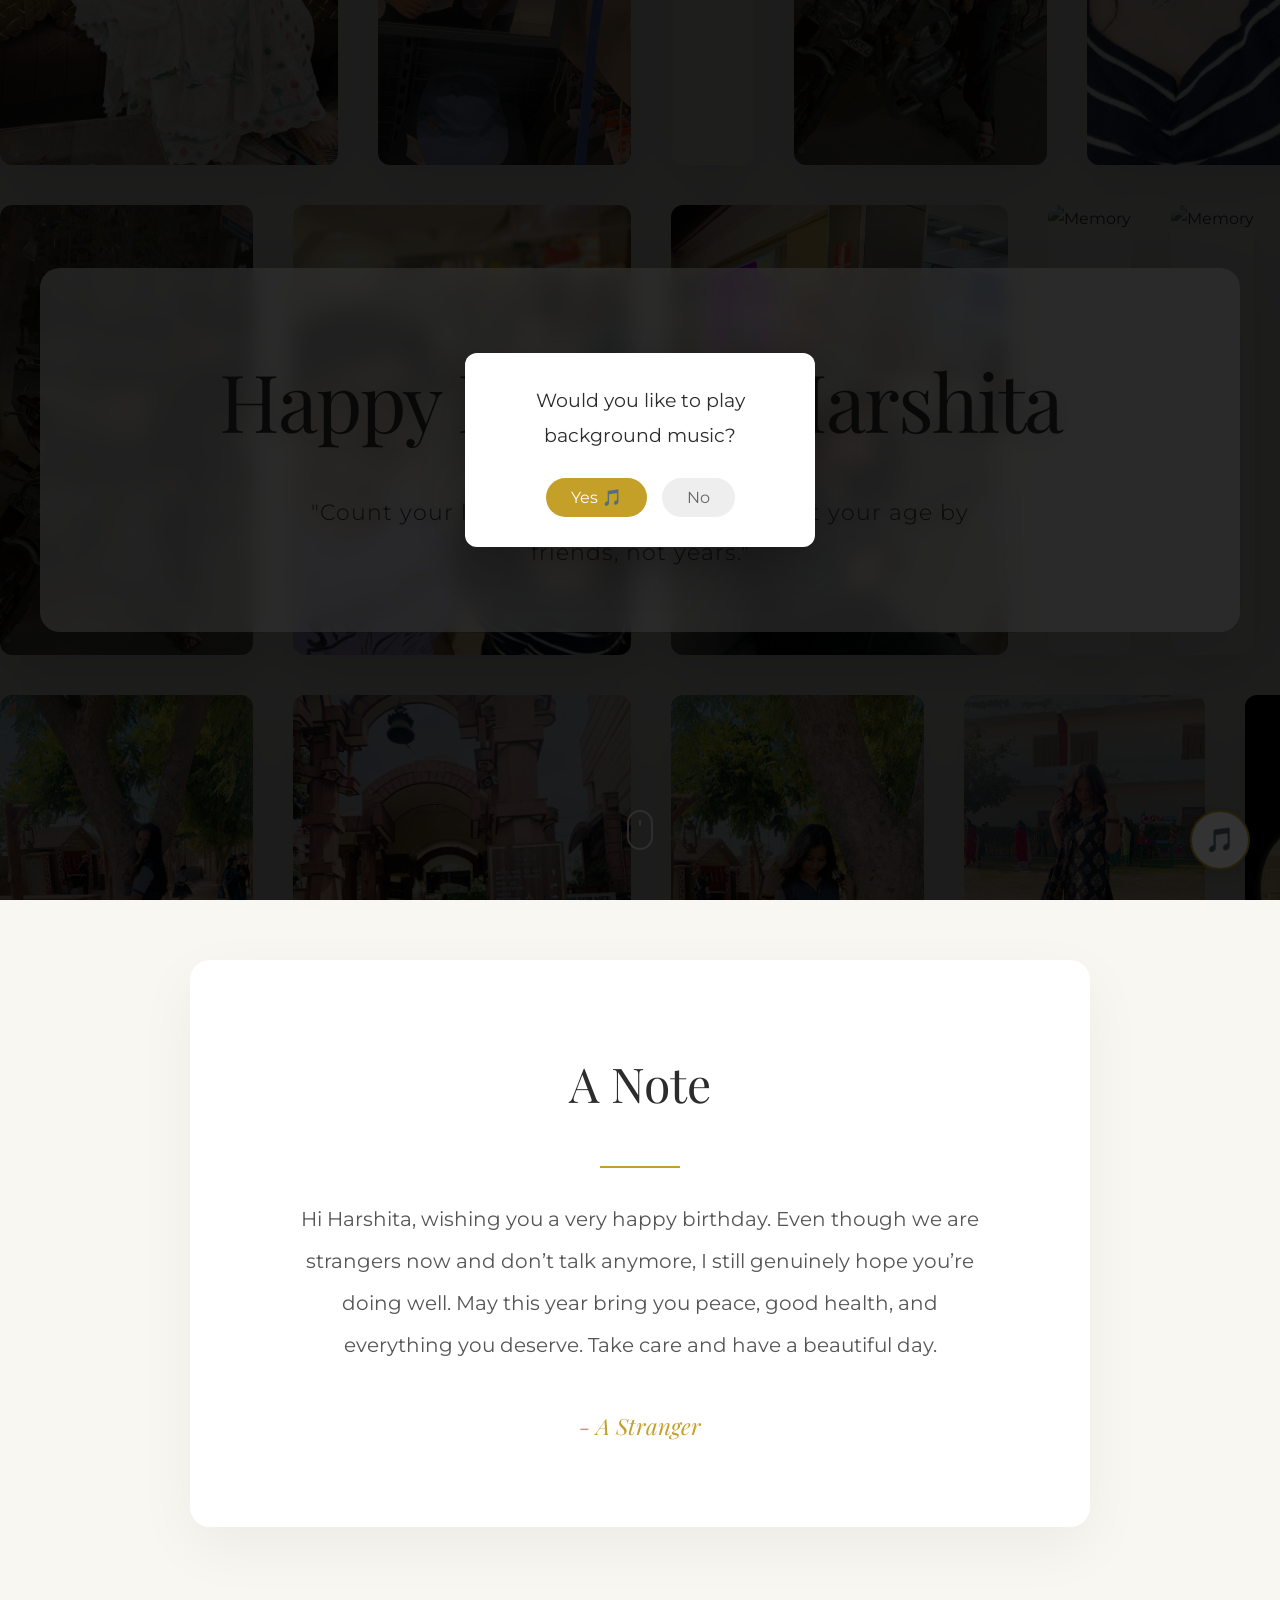
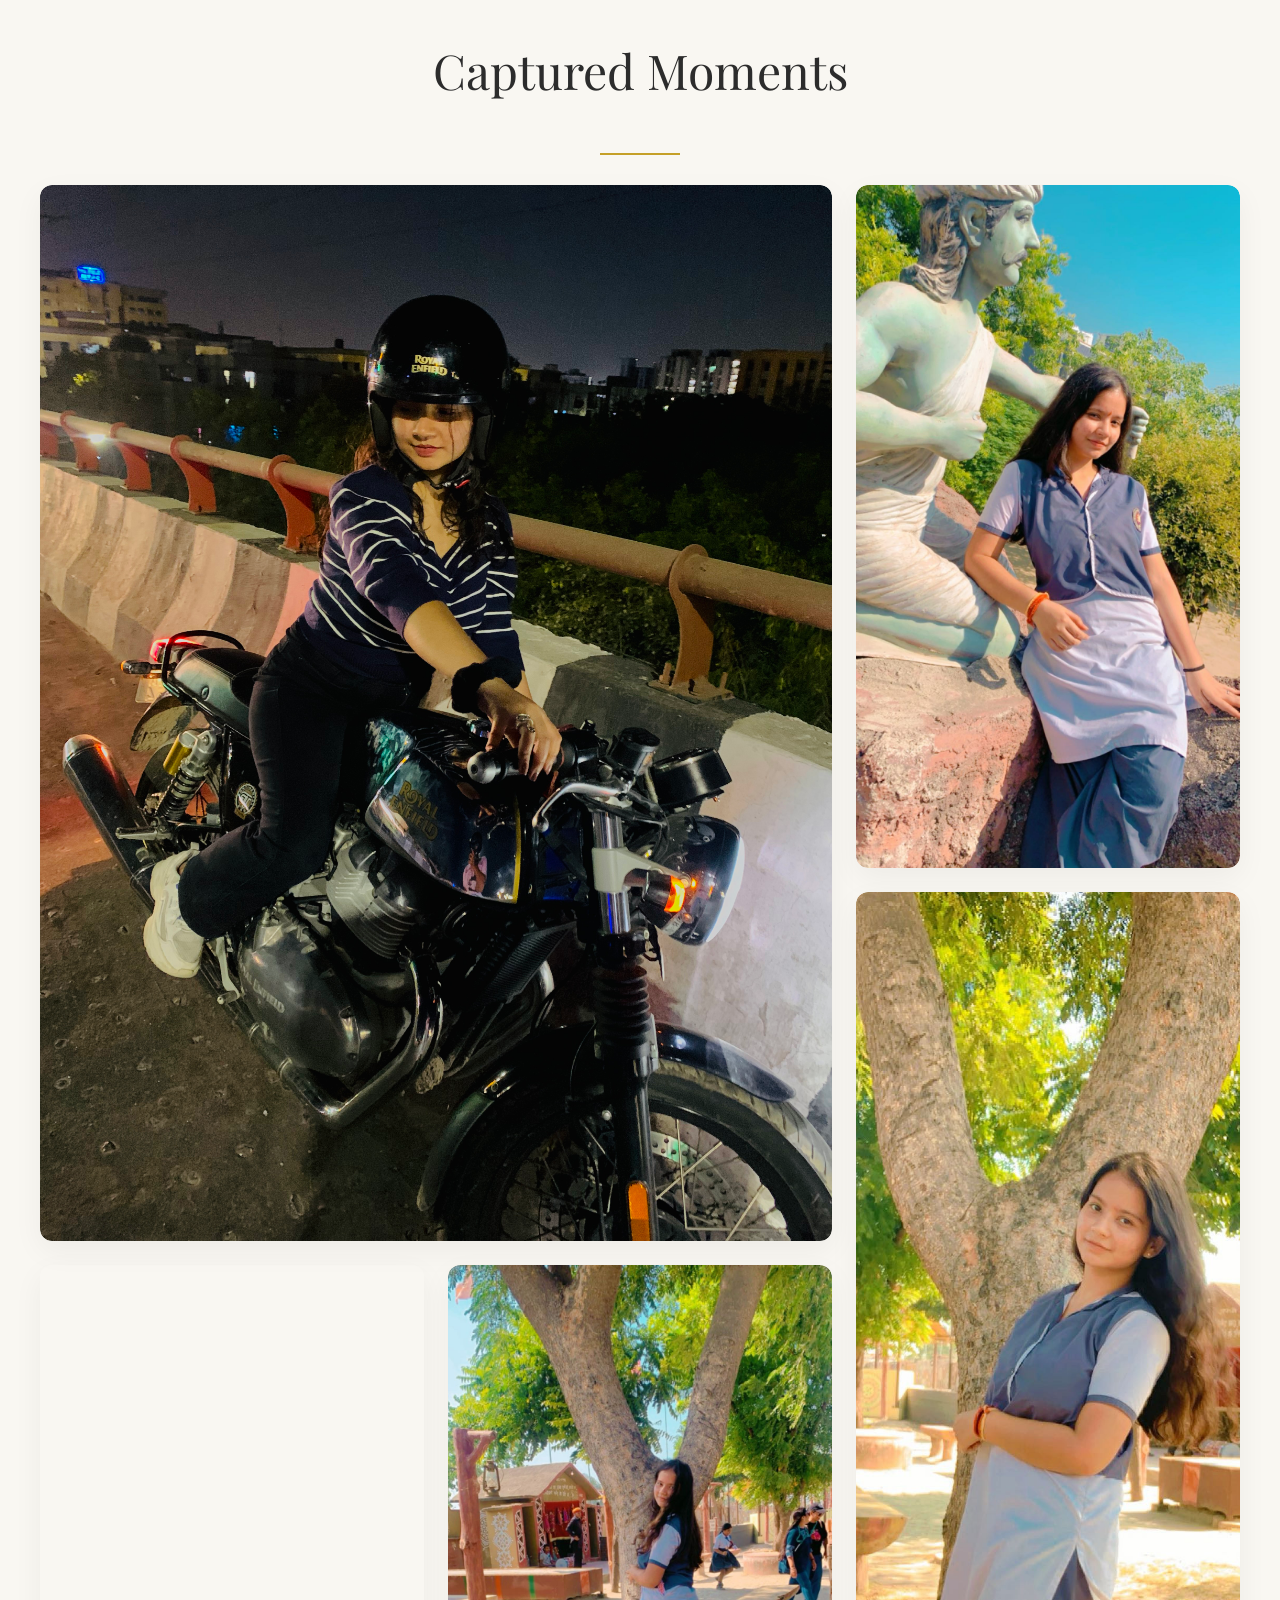
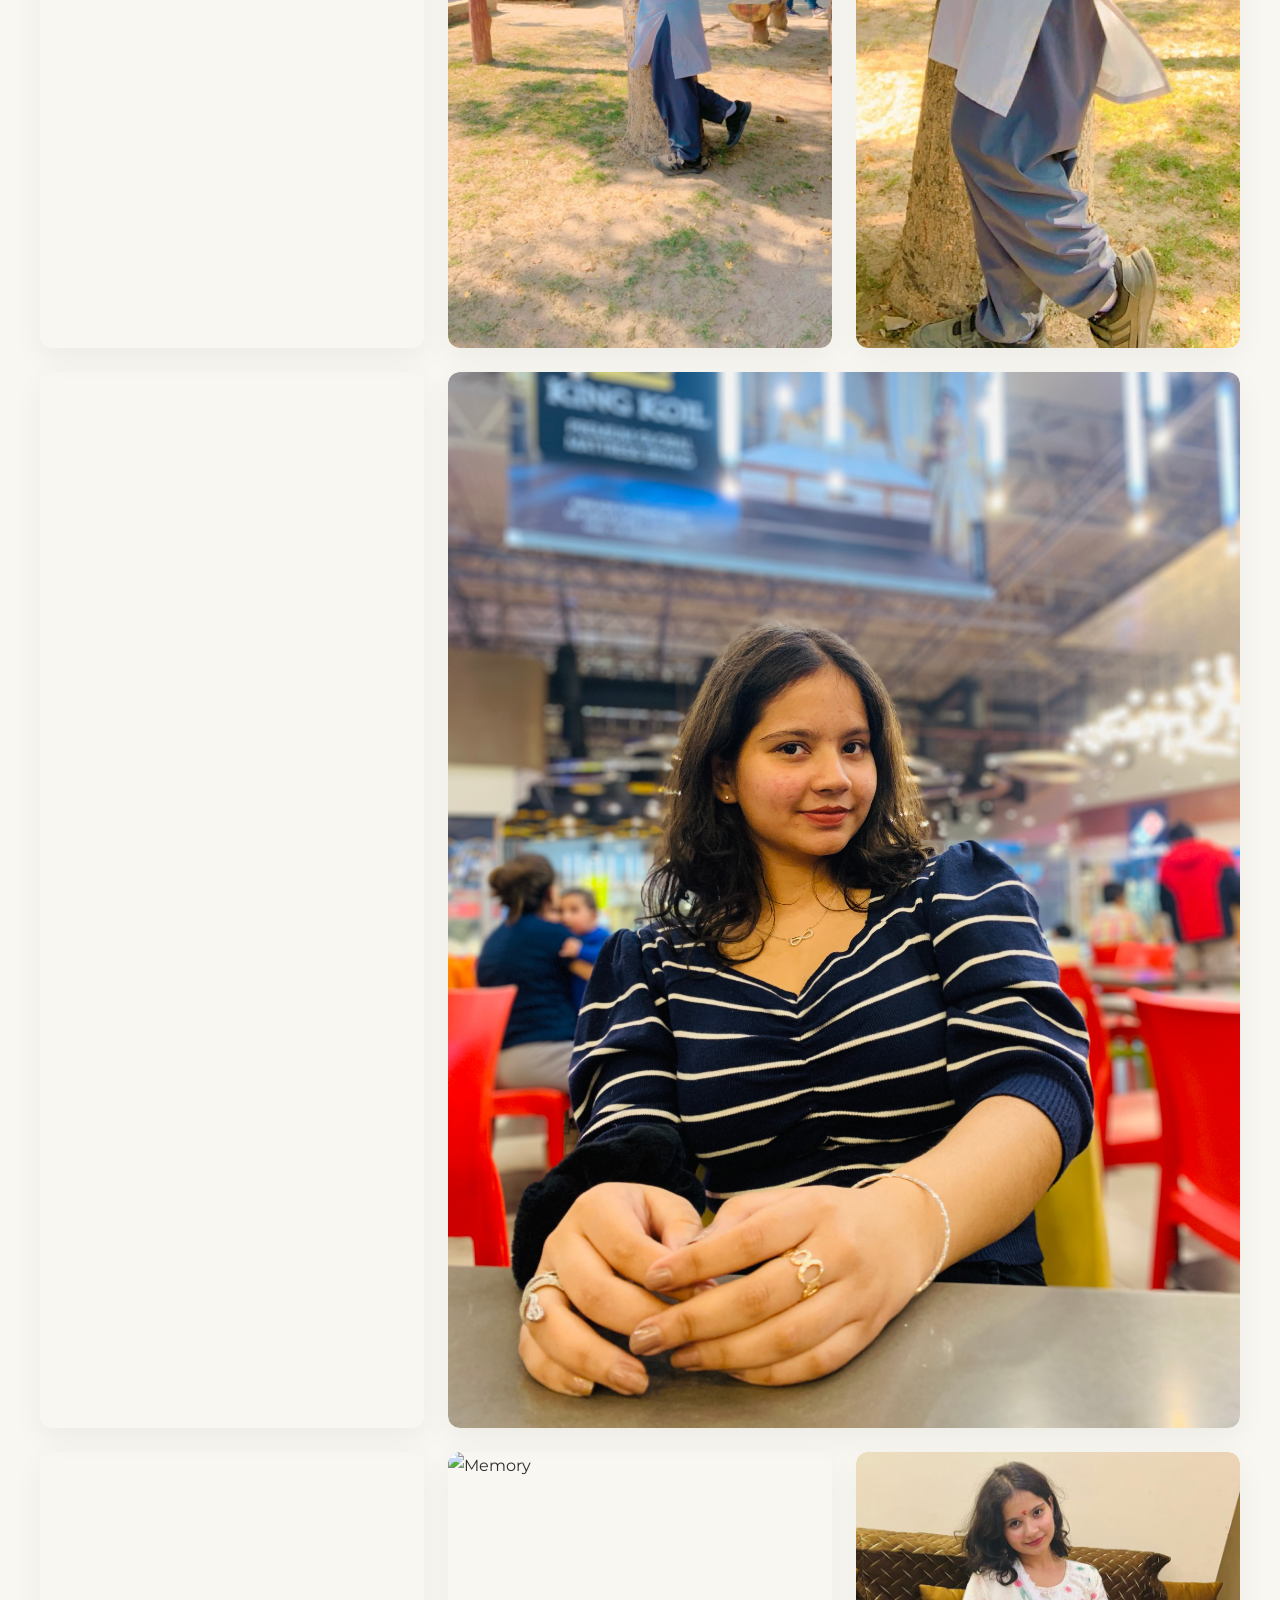
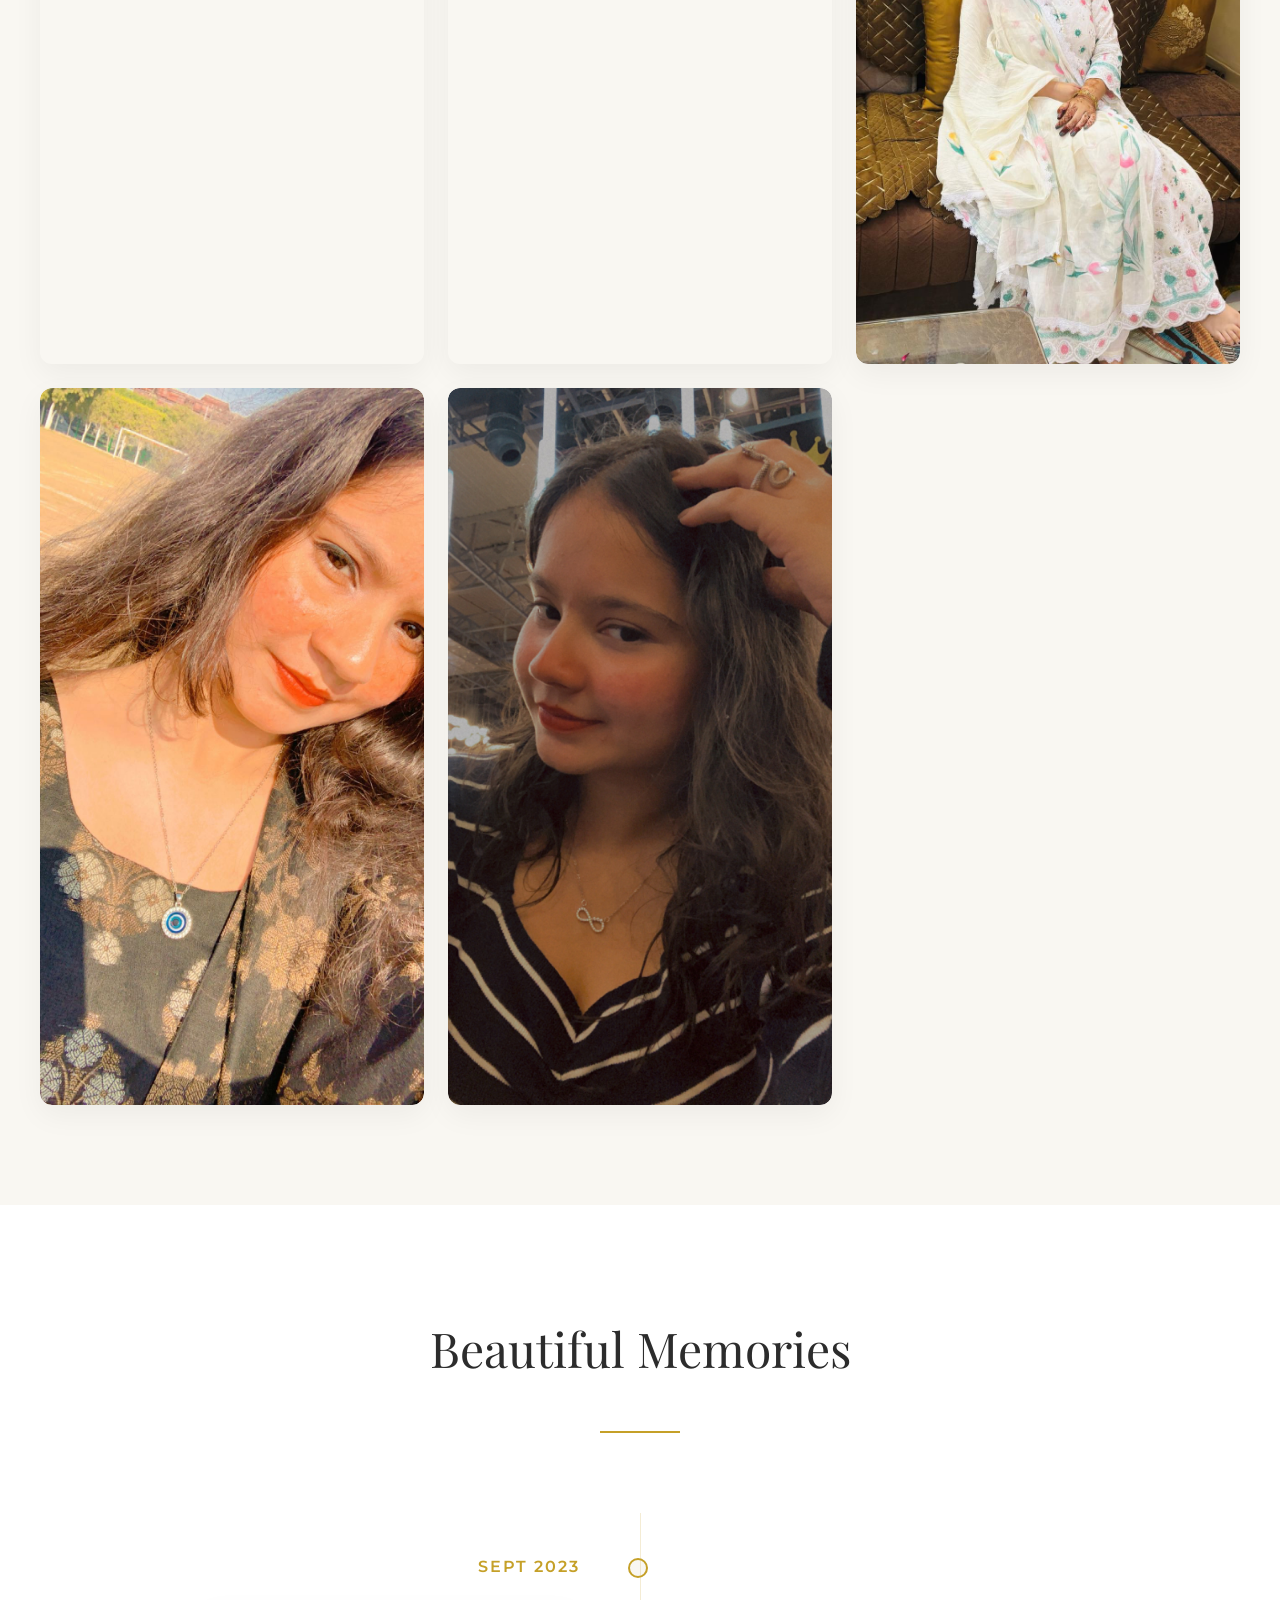
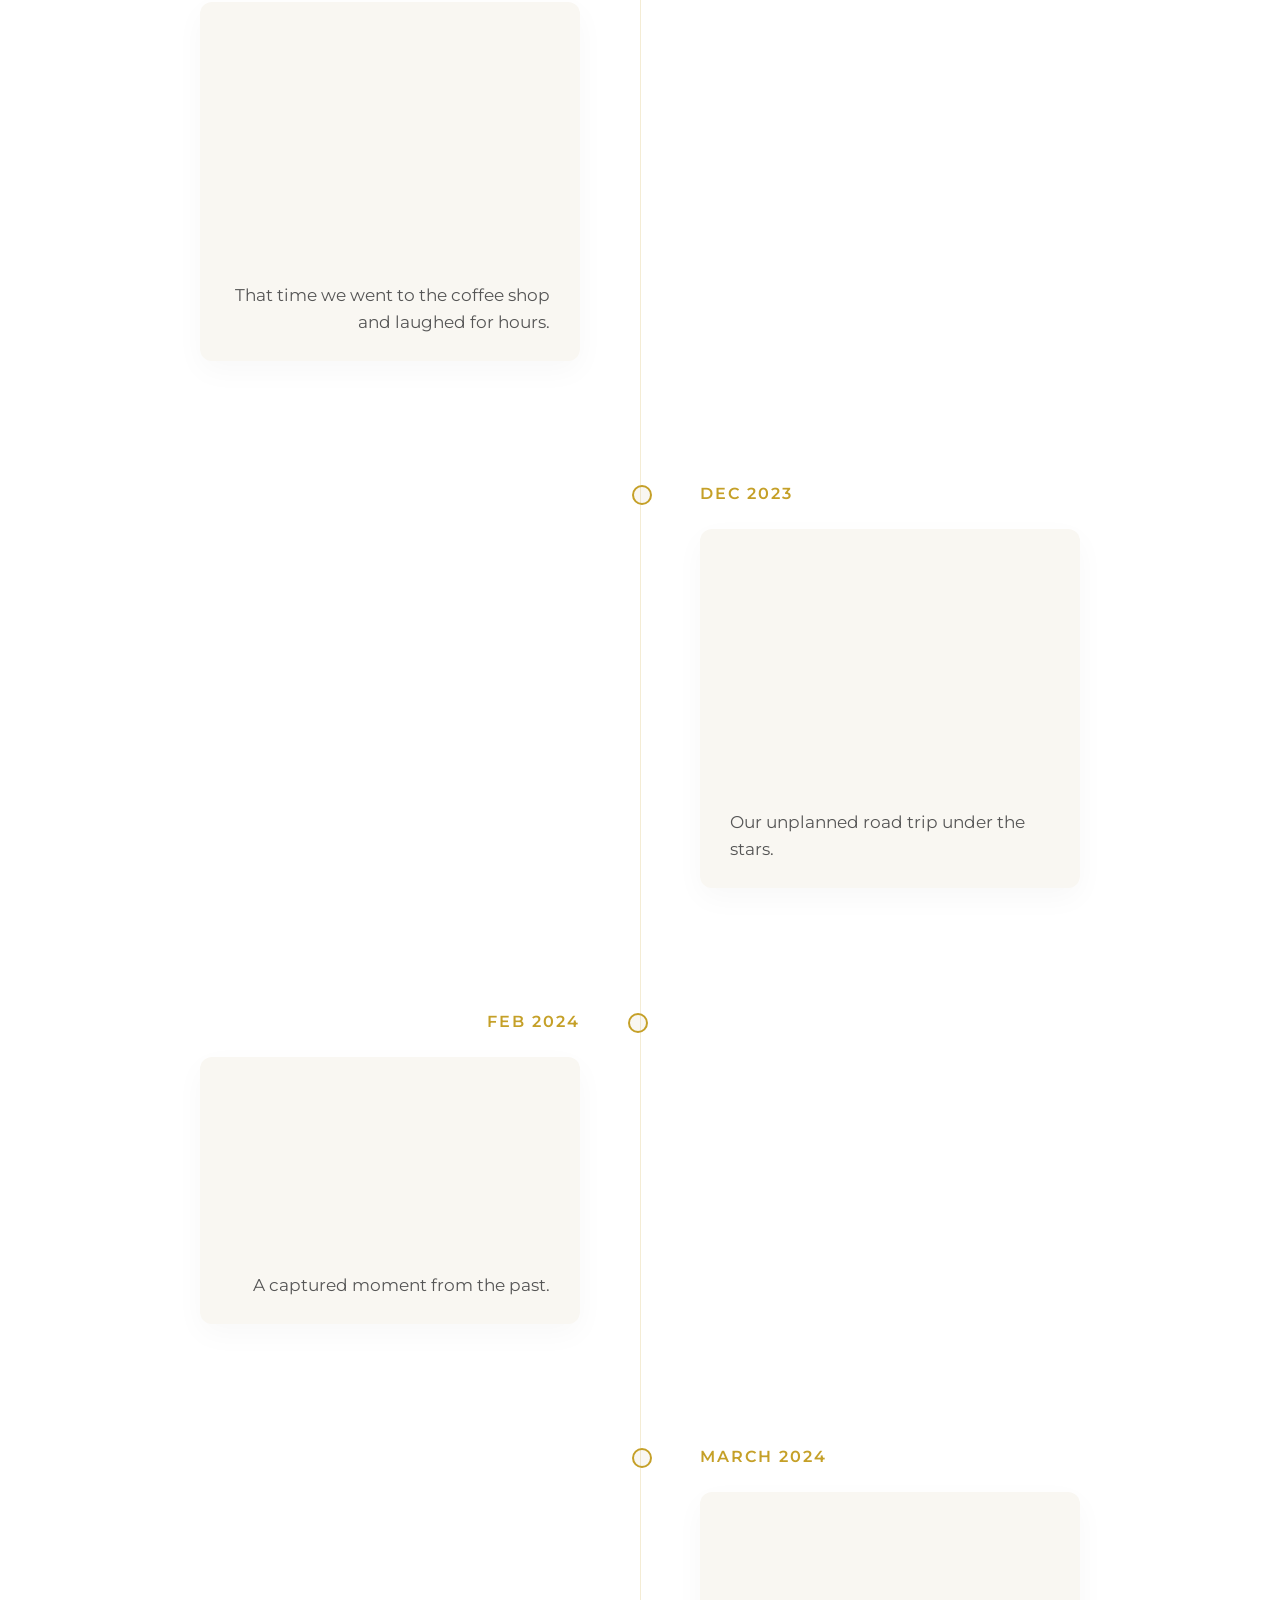
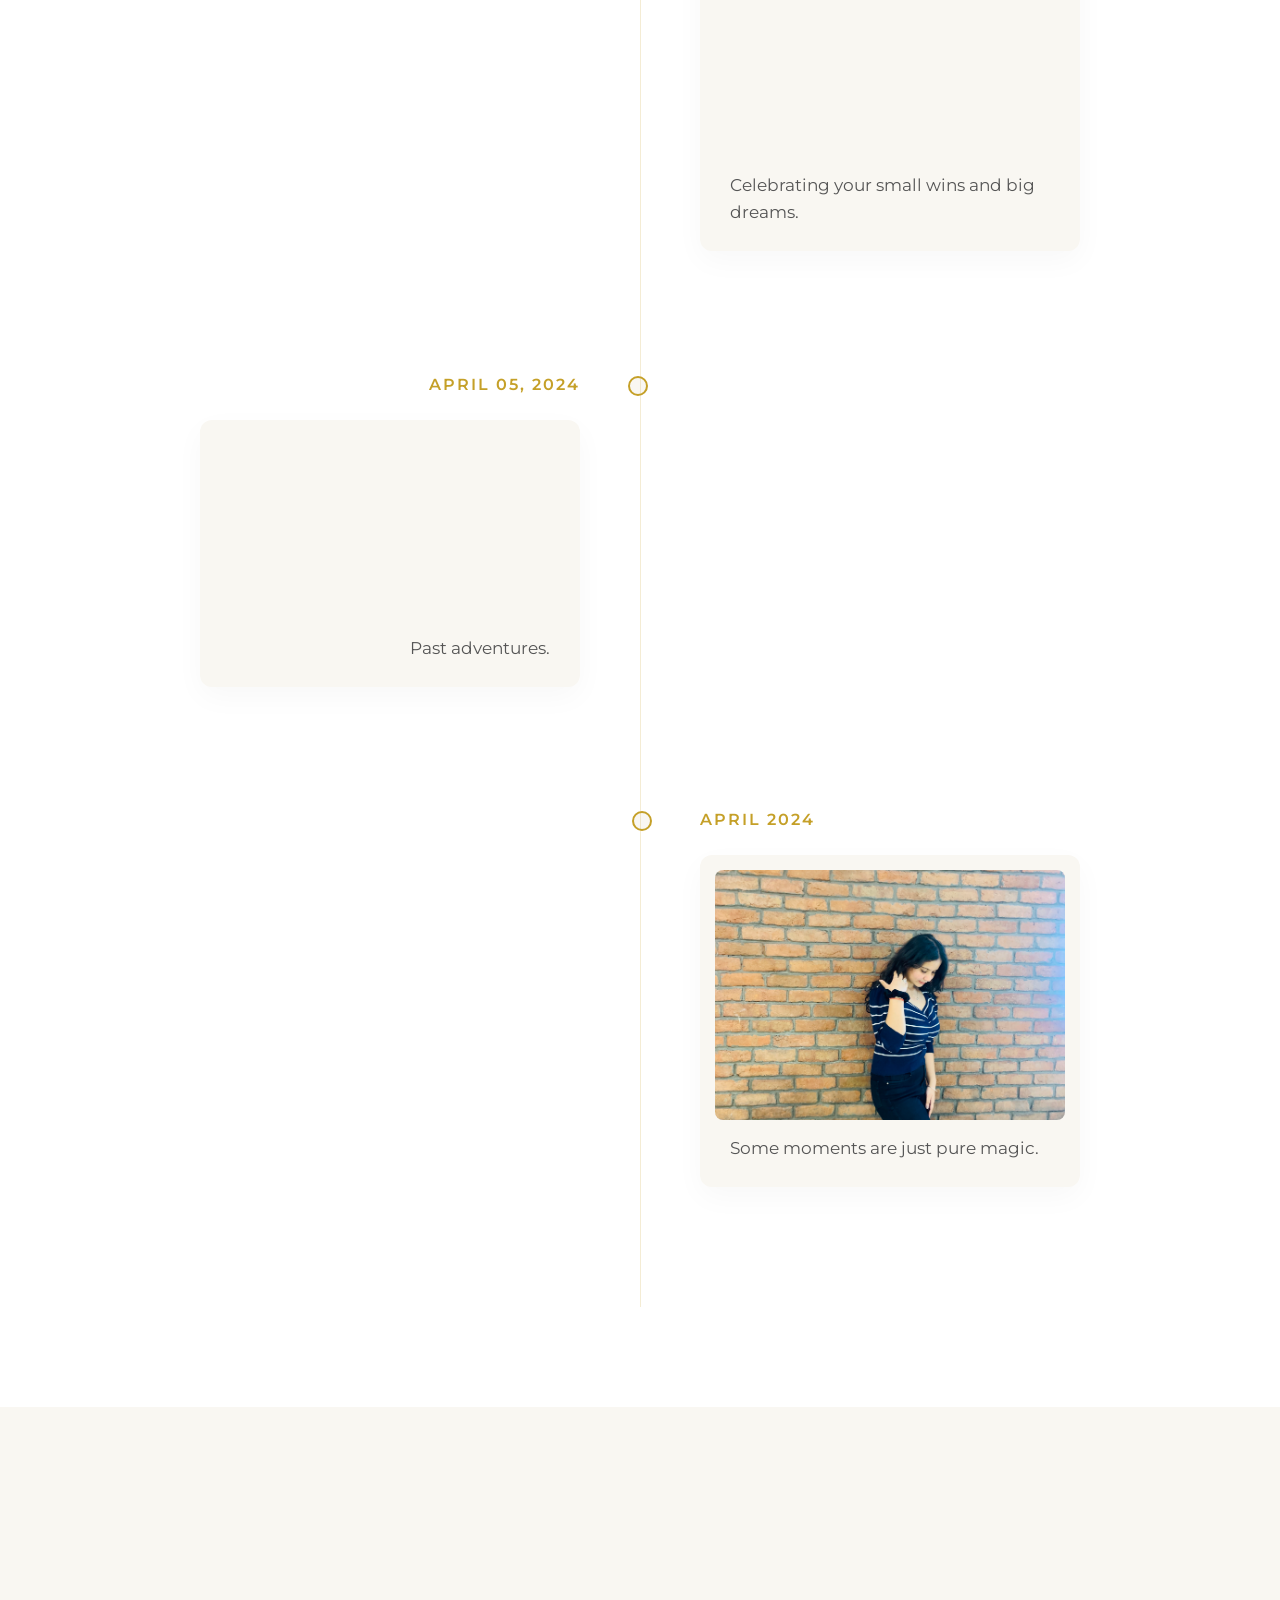
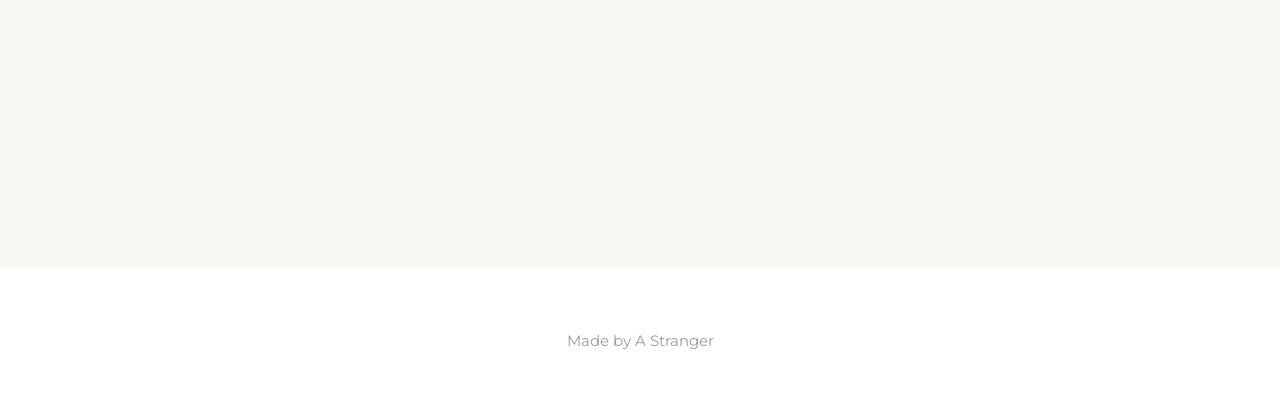
==== commit b0137d64: "update" ====
--- a/index.html
+++ b/index.html
@@ -23,7 +23,7 @@
         <div class="hero-overlay"></div>
 
         <div class="hero-content container">
-            <h1 class="hero-title">Happy Birthday Harshita 💖</h1>
+            <h1 class="hero-title">Happy Birthday Harshita</h1>
             <p class="hero-subtitle">"Count your life by smiles, not tears. Count your age by friends, not years."</p>
         </div>
 
@@ -38,14 +38,14 @@
     <section id="note" class="fade-in-section">
         <div class="container">
             <div class="note-card">
-                <h2 class="section-title">A Note From Me</h2>
+                <h2 class="section-title">A Note</h2>
                 <div class="gold-divider"></div>
                 <p class="note-text">
-                    Wishing you a day filled with laughter, love, and all the things that make you smile.
-                    You bring so much light into the world, and I feel incredibly lucky to celebrate you today.
-                    May this year be your best one yet.
+                    Hi Harshita, wishing you a very happy birthday. Even though we are strangers now and don’t talk
+                    anymore, I still genuinely hope you’re doing well. May this year bring you peace, good health, and
+                    everything you deserve. Take care and have a beautiful day.
                 </p>
-                <div class="note-signature">- Your's trulyy..... suar 🐷</div>
+                <div class="note-signature">- A Stranger</div>
             </div>
         </div>
     </section>
@@ -146,7 +146,7 @@
                         <video controls style="width:100%; border-radius:8px; margin-bottom:15px;" class="animate-img">
                             <source src="Avinash.mp4" type="video/mp4">
                         </video>
-                        <p class="memory-text">Just seeing you smile makes my day.</p>
+                        <p class="memory-text">A captured moment from the past.</p>
                     </div>
                 </div>
 
@@ -169,7 +169,7 @@
                             class="animate-img">
                             <source src="B1C9AE52-5B38-4AD3-A689-89F3E8322D6C 2.MP4" type="video/mp4">
                         </video>
-                        <p class="memory-text">Adventures with you ❤️</p>
+                        <p class="memory-text">Past adventures.</p>
                     </div>
                 </div>
 
@@ -209,45 +209,8 @@
 
             <div id="vaultContent" style="display: none; margin-top: 40px; animation: fadeIn 1s ease;">
                 <p style="margin-bottom: 30px; font-style: italic; color: #555;">"A treasure trove of memories..."</p>
-                <div class="cinematic-grid">
-                    <!-- Edits Folder Content -->
-                    <div class="edit-card"><video class="vault-video" controls preload="metadata">
-                            <source src="Avinash.mp4" type="video/mp4">
-                        </video></div>
-                    <div class="edit-card"><video class="vault-video" controls preload="metadata">
-                            <source src="edits/1.mp4" type="video/mp4">
-                        </video></div>
-                    <div class="edit-card"><video class="vault-video" controls preload="metadata">
-                            <source src="edits/2.mp4" type="video/mp4">
-                        </video></div>
-                    <div class="edit-card"><video class="vault-video" controls preload="metadata">
-                            <source src="edits/3.mp4" type="video/mp4">
-                        </video></div>
-                    <div class="edit-card"><video class="vault-video" controls preload="metadata">
-                            <source src="edits/4.mp4" type="video/mp4">
-                        </video></div>
-                    <div class="edit-card"><video class="vault-video" controls preload="metadata">
-                            <source src="edits/WhatsApp Video 2025-12-19 at 20.42.14.mp4" type="video/mp4">
-                        </video></div>
-
-                    <div class="edit-card"><video class="vault-video" controls preload="metadata">
-                            <source src="edits/WhatsApp Video 2025-12-19 at 20.42.15.mp4" type="video/mp4">
-                        </video></div>
-                    <div class="edit-card"><video class="vault-video" controls preload="metadata">
-                            <source src="edits/WhatsApp Video 2025-12-19 at 20.42.16 (1).mp4" type="video/mp4">
-                        </video></div>
-                    <div class="edit-card"><video class="vault-video" controls preload="metadata">
-                            <source src="edits/WhatsApp Video 2025-12-19 at 20.42.16.mp4" type="video/mp4">
-                        </video></div>
-                    <div class="edit-card"><video class="vault-video" controls preload="metadata">
-                            <source src="edits/WhatsApp Video 2025-12-19 at 20.42.17 (1).mp4" type="video/mp4">
-                        </video></div>
-                    <div class="edit-card"><video class="vault-video" controls preload="metadata">
-                            <source src="edits/WhatsApp Video 2025-12-19 at 20.42.17.mp4" type="video/mp4">
-                        </video></div>
-                    <div class="edit-card"><video class="vault-video" controls preload="metadata">
-                            <source src="edits/WhatsApp Video 2025-12-19 at 20.42.18.mp4" type="video/mp4">
-                        </video></div>
+                <div id="vaultGrid" class="cinematic-grid">
+                    <!-- Content injected via script.js on unlock -->
                 </div>
             </div>
         </div>
@@ -256,44 +219,44 @@
     <!-- THINGS I LOVE ABOUT YOU -->
     <section class="section-padding fade-in-section" style="background: #fafafa;">
         <div class="container">
-            <h2 class="section-title text-center">Things I Love About You</h2>
+            <h2 class="section-title text-center">Reflections</h2>
             <div class="gold-divider"></div>
 
             <div class="love-grid">
 
                 <div class="love-item">
                     <div class="love-icon-bg">✨</div>
-                    <h3>Your Vibe</h3>
+                    <h3>Vibe</h3>
                     <p class="love-text">Infectious energy that lights up the room.</p>
                 </div>
 
                 <div class="love-item">
                     <div class="love-icon-bg">🧠</div>
-                    <h3>Your Mind</h3>
+                    <h3>Mind</h3>
                     <p class="love-text">Brilliant, sharp, and beautifully creative.</p>
                 </div>
 
                 <div class="love-item">
-                    <div class="love-icon-bg">❤️</div>
-                    <h3>Your Heart</h3>
-                    <p class="love-text">Kind, compassionate, and full of love.</p>
+                    <div class="love-icon-bg">🤍</div>
+                    <h3>Heart</h3>
+                    <p class="love-text">Kindness and compassion.</p>
                 </div>
 
                 <div class="love-item">
                     <div class="love-icon-bg">👀</div>
-                    <h3>Your Eyes</h3>
+                    <h3>Eyes</h3>
                     <p class="love-text">The way they sparkle when you smile.</p>
                 </div>
 
                 <div class="love-item">
                     <div class="love-icon-bg">👗</div>
-                    <h3>Your Style</h3>
+                    <h3>Style</h3>
                     <p class="love-text">Effortlessly chic and always on point.</p>
                 </div>
 
                 <div class="love-item">
                     <div class="love-icon-bg">🌟</div>
-                    <h3>Just You</h3>
+                    <h3>You</h3>
                     <p class="love-text">Simply because you are you.</p>
                 </div>
 
@@ -304,10 +267,10 @@
     <!-- HIDDEN SURPRISE -->
     <section class="surprise-section fade-in-section">
         <div class="container text-center">
-            <button id="surpriseBtn" class="surprise-btn">Click if you’re smiling</button>
+            <button id="surpriseBtn" class="surprise-btn">Click to view</button>
 
             <div id="hiddenMessage" class="hidden-message">
-                <p class="hidden-text">"You are my favorite person in the whole wide world. Happy Birthday!" 🌹</p>
+                <p class="hidden-text">"Wishing you a happy birthday."</p>
                 <div style="margin-top: 40px;">
                     <img src="IMG_5508 2 9.28.06 PM.jpg"
                         style="max-height: 400px; display:inline-block; border-radius:12px; box-shadow: 0 10px 40px rgba(0,0,0,0.1);">
@@ -319,10 +282,21 @@
     <!-- FOOTER -->
     <footer>
         <div class="container">
-            <p>Made with <span style="color:#e25555; animation: beat 1.5s infinite inline-block;">❤️</span> by suar 🐷
+            <p>Made by A Stranger
             </p>
         </div>
     </footer>
+
+    <!-- MUSIC CONSENT MODAL -->
+    <div id="musicModal" class="music-modal-overlay">
+        <div class="music-modal-content">
+            <p>Would you like to play background music?</p>
+            <div class="music-modal-buttons">
+                <button id="musicYes" class="music-btn yes">Yes 🎵</button>
+                <button id="musicNo" class="music-btn no">No</button>
+            </div>
+        </div>
+    </div>
 
     <!-- JAVASCRIPT -->
     <script src="script.js"></script>
--- a/style.css
+++ b/style.css
@@ -803,4 +803,104 @@
 
 .container {
     width: 95%;
+}
+
+/* MUSIC MODAL */
+.music-modal-overlay {
+    position: fixed;
+    top: 0;
+    left: 0;
+    width: 100%;
+    height: 100%;
+    background: rgba(0, 0, 0, 0.8);
+    display: flex;
+    justify-content: center;
+    align-items: center;
+    z-index: 2000;
+    opacity: 0;
+    visibility: hidden;
+    transition: opacity 0.5s ease, visibility 0.5s ease;
+}
+
+.music-modal-overlay.show {
+    opacity: 1;
+    visibility: visible;
+}
+
+.music-modal-content {
+    background: var(--white);
+    padding: 30px;
+    border-radius: var(--radius-medium);
+    text-align: center;
+    max-width: 90%;
+    width: 350px;
+    box-shadow: 0 20px 60px rgba(0, 0, 0, 0.3);
+    transform: scale(0.8);
+    transition: transform 0.5s cubic-bezier(0.175, 0.885, 0.32, 1.275);
+}
+
+.music-modal-overlay.show .music-modal-content {
+    transform: scale(1);
+}
+
+.music-modal-content p {
+    font-size: 1.2rem;
+    margin-bottom: 25px;
+    color: var(--text-color);
+}
+
+.music-modal-buttons {
+    display: flex;
+    justify-content: center;
+    gap: 15px;
+}
+
+.music-btn {
+    padding: 10px 25px;
+    border: none;
+    border-radius: 50px;
+    font-size: 1rem;
+    cursor: pointer;
+    transition: transform 0.2s;
+    font-family: var(--font-sans);
+}
+
+.music-btn:hover {
+    transform: scale(1.05);
+}
+
+.music-btn.yes {
+    background: var(--accent-gold);
+    color: var(--white);
+}
+
+.music-btn.no {
+    background: #eee;
+    color: #666;
+}
+
+/* VISUAL ENHANCEMENTS */
+.mouse-sparkle {
+    position: absolute;
+    background: radial-gradient(circle, #fff 0%, rgba(255, 215, 0, 0) 70%);
+    border-radius: 50%;
+    pointer-events: none;
+    z-index: 9999;
+    box-shadow: 0 0 10px 2px rgba(255, 215, 0, 0.4);
+    transition: transform 0.6s ease-out, opacity 0.6s ease-out;
+}
+
+/* Ensure 3D context for tilt elements */
+.gallery-item,
+.memory-content,
+.note-card,
+.love-item {
+    transform-style: preserve-3d;
+    backface-visibility: hidden;
+    will-change: transform;
+}
+
+/* Enhance Note Text readability during animation */
+.note-text span {
+    will-change: opacity, transform;
 }
